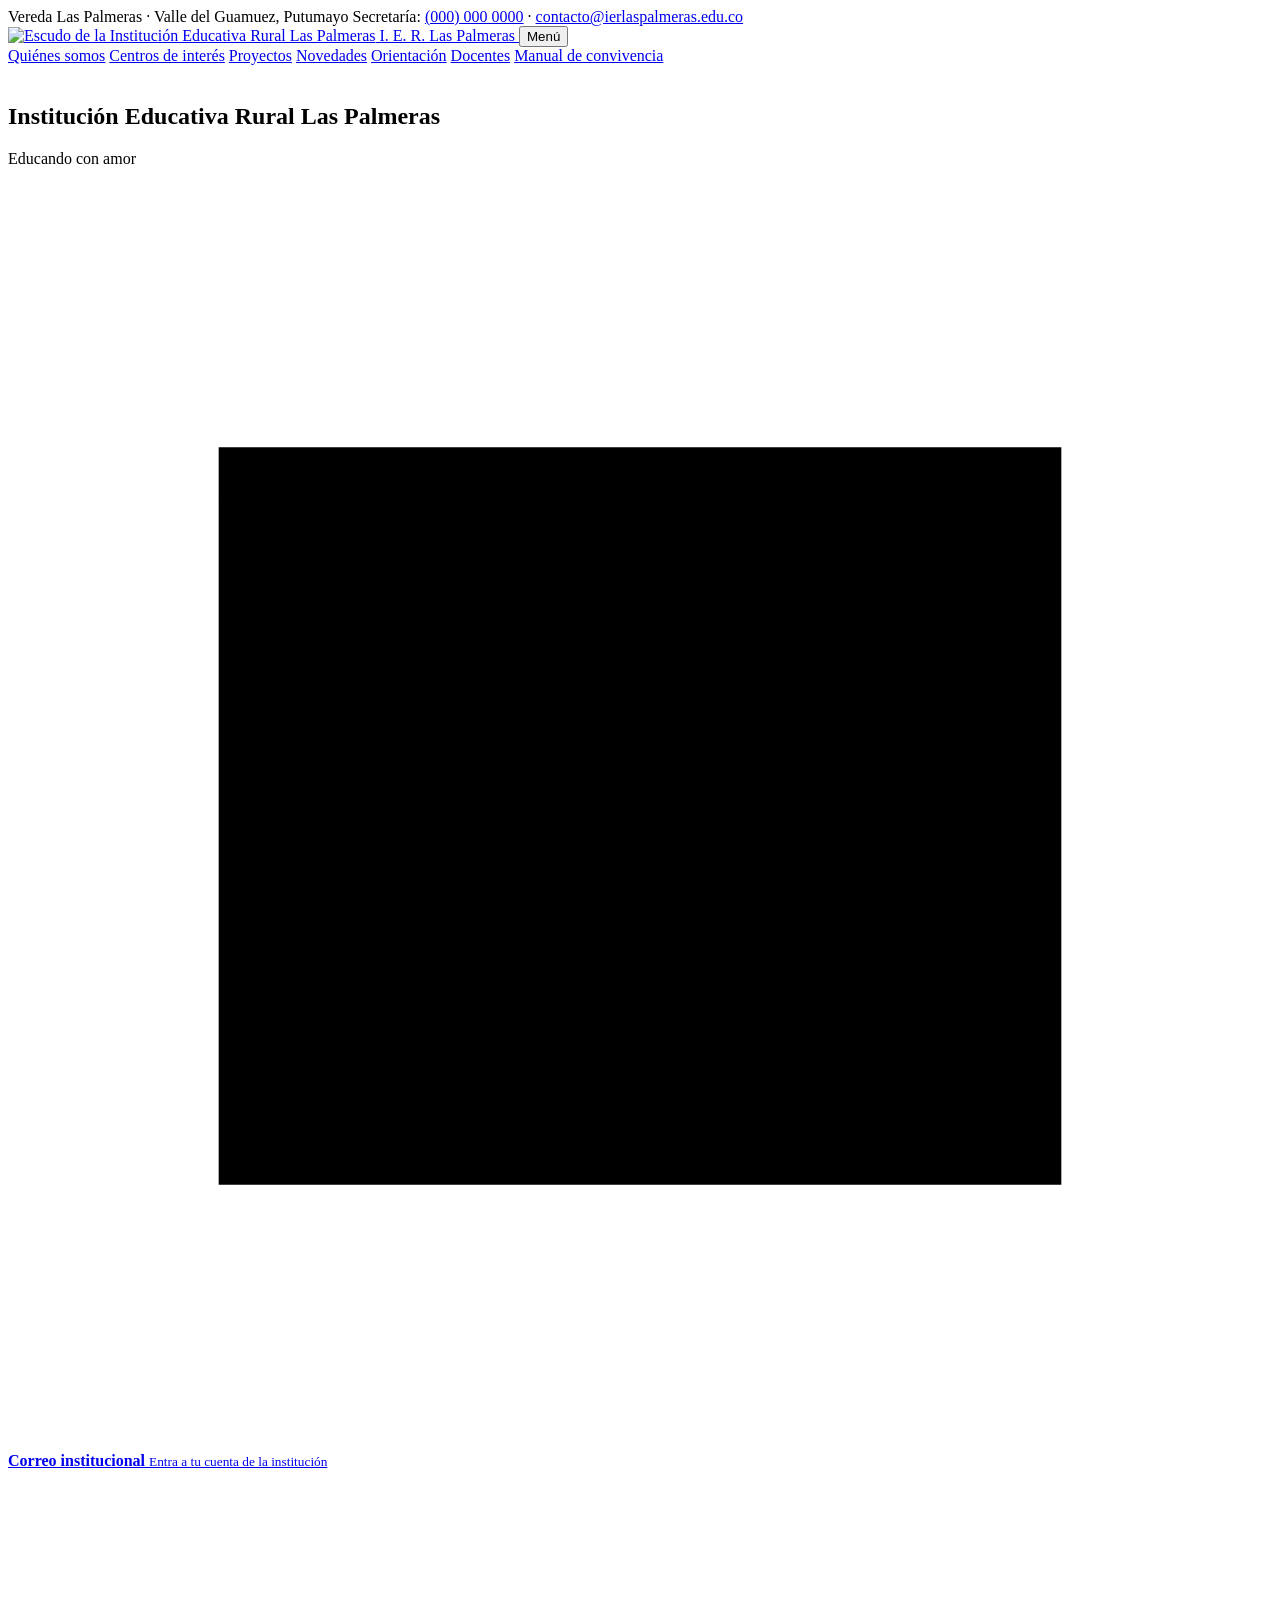
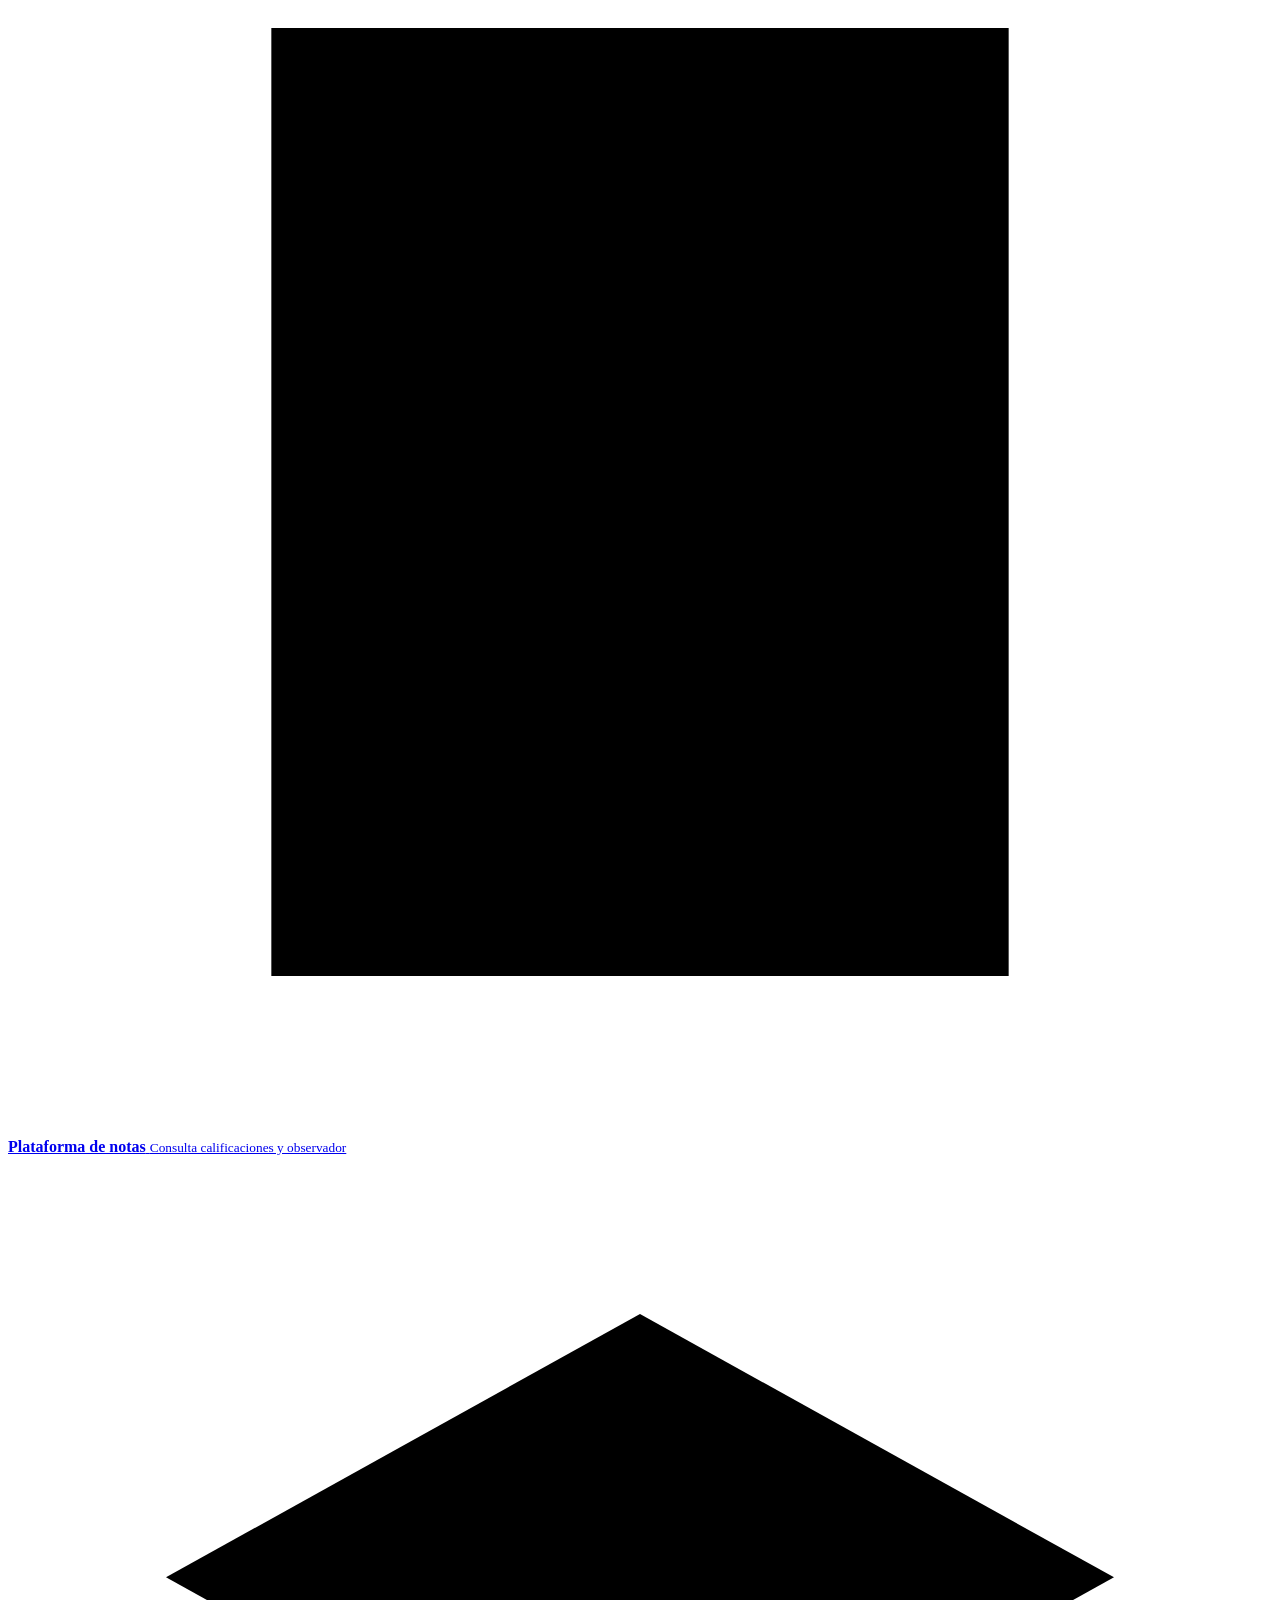
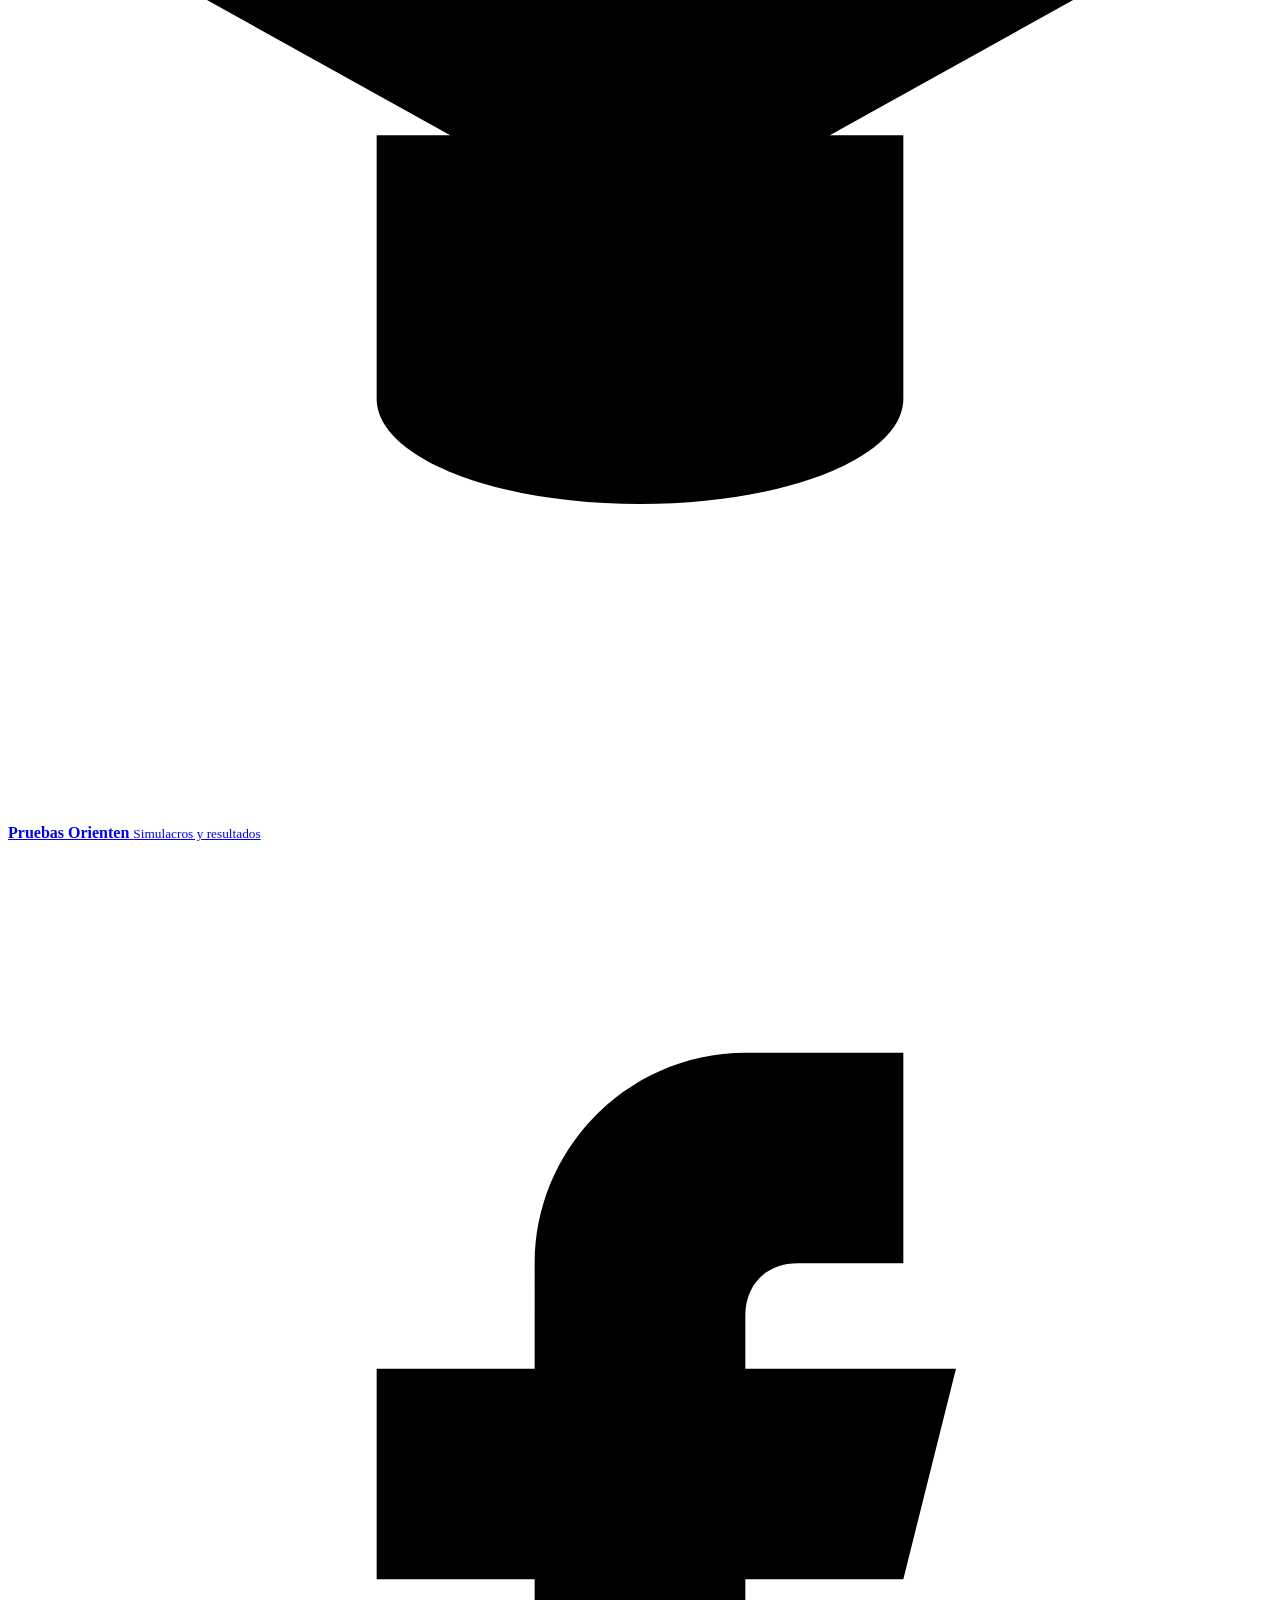
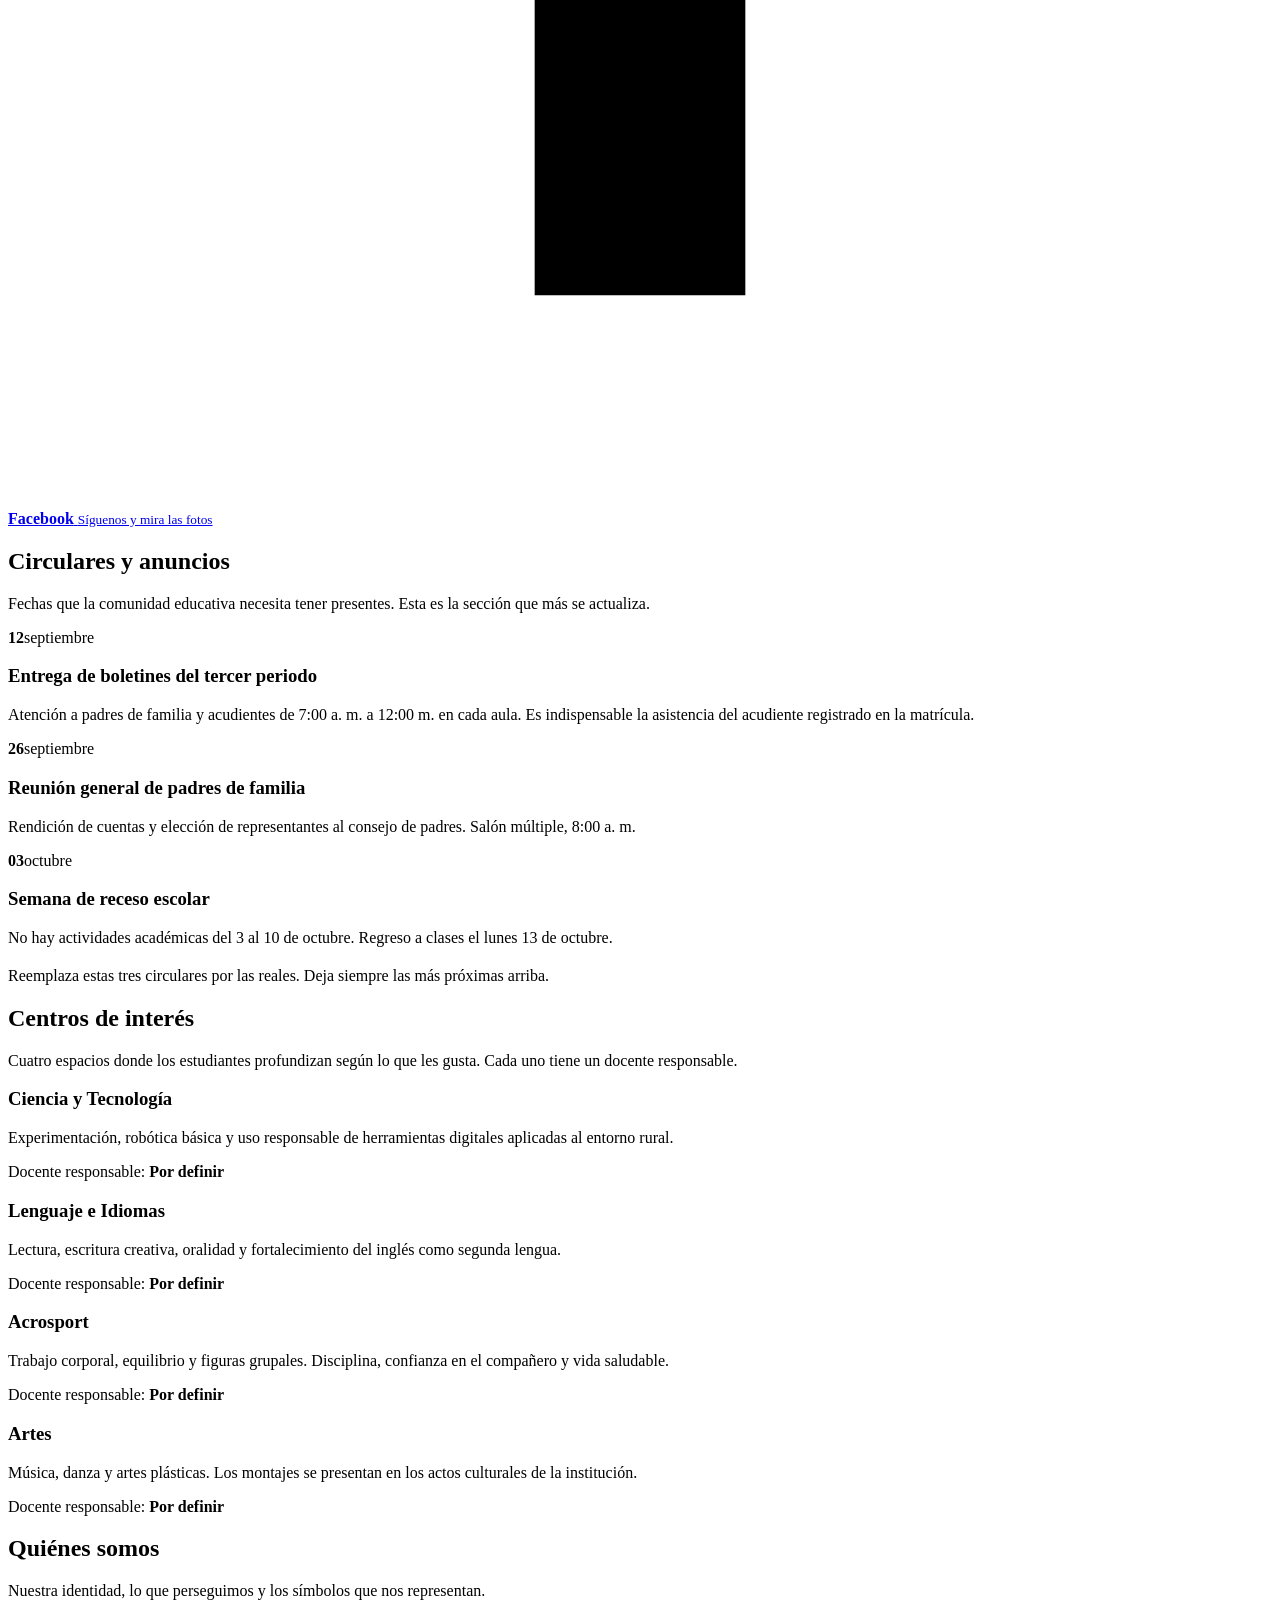
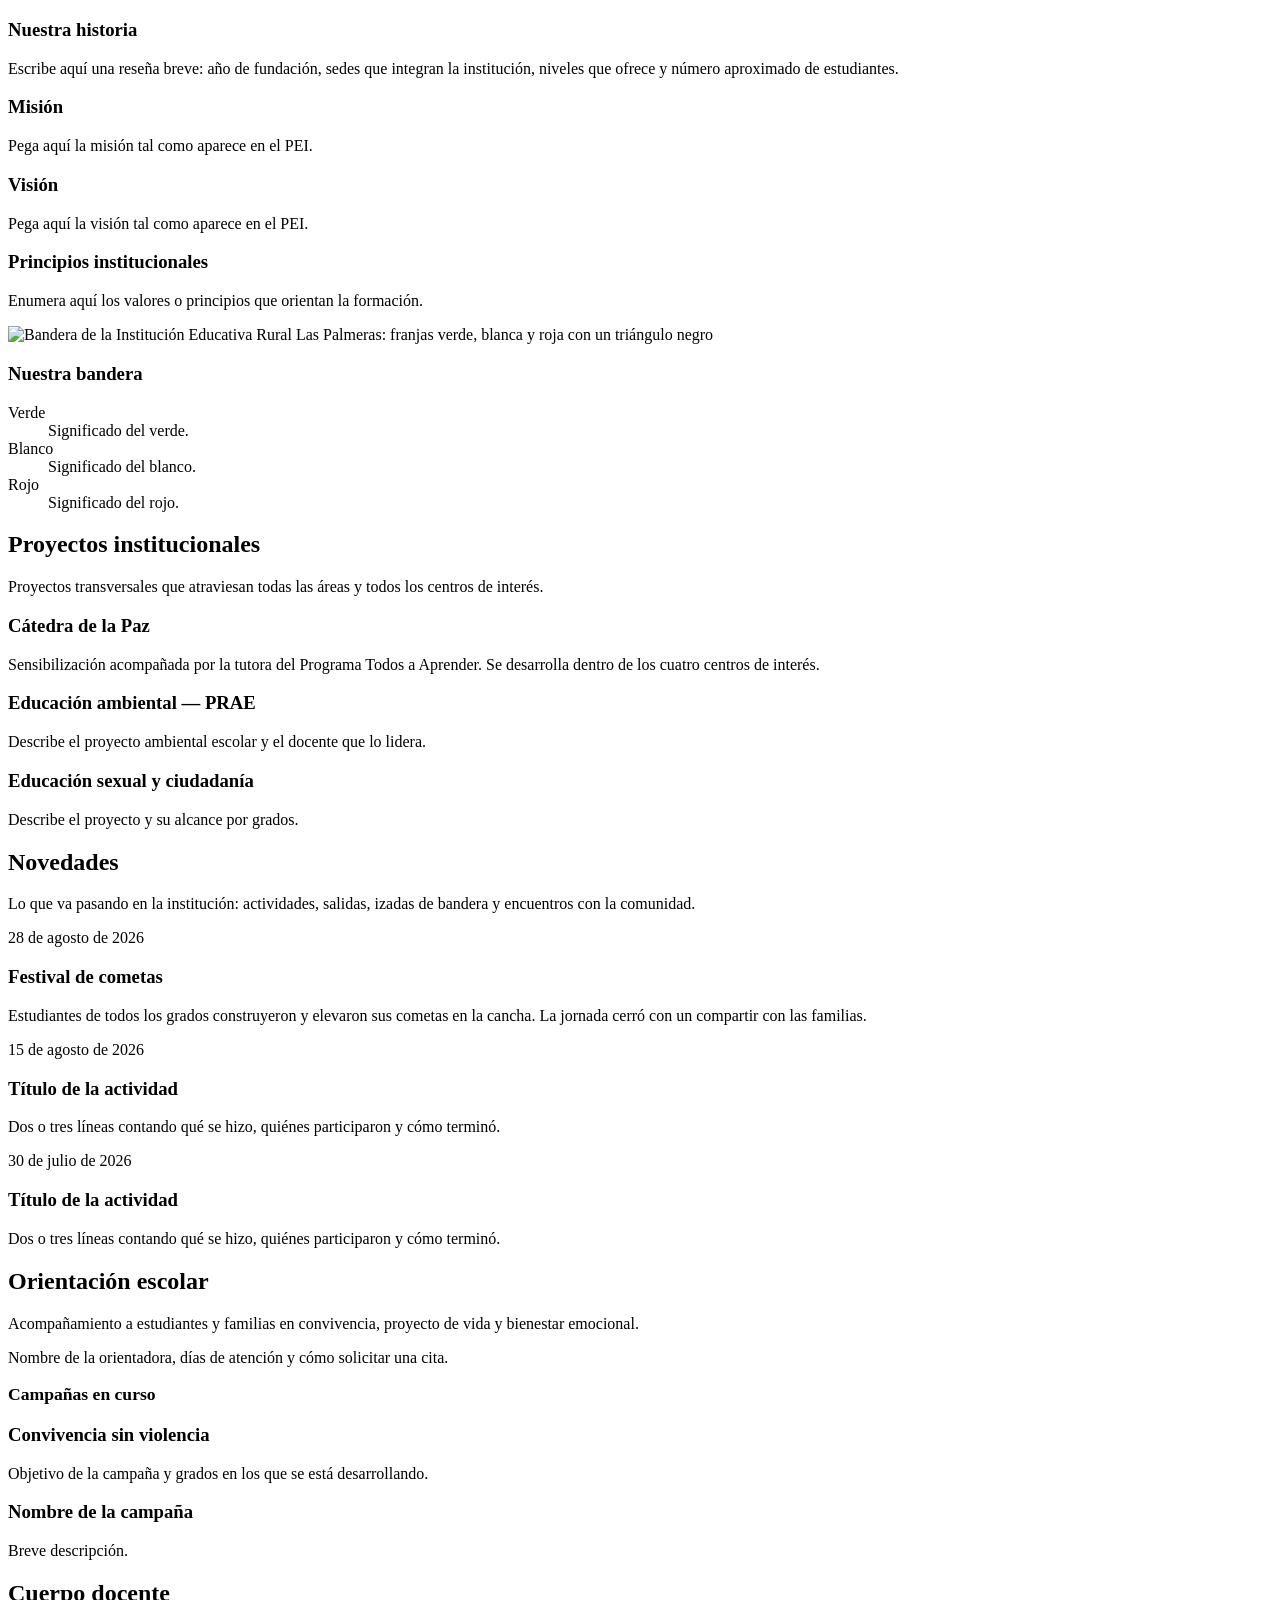
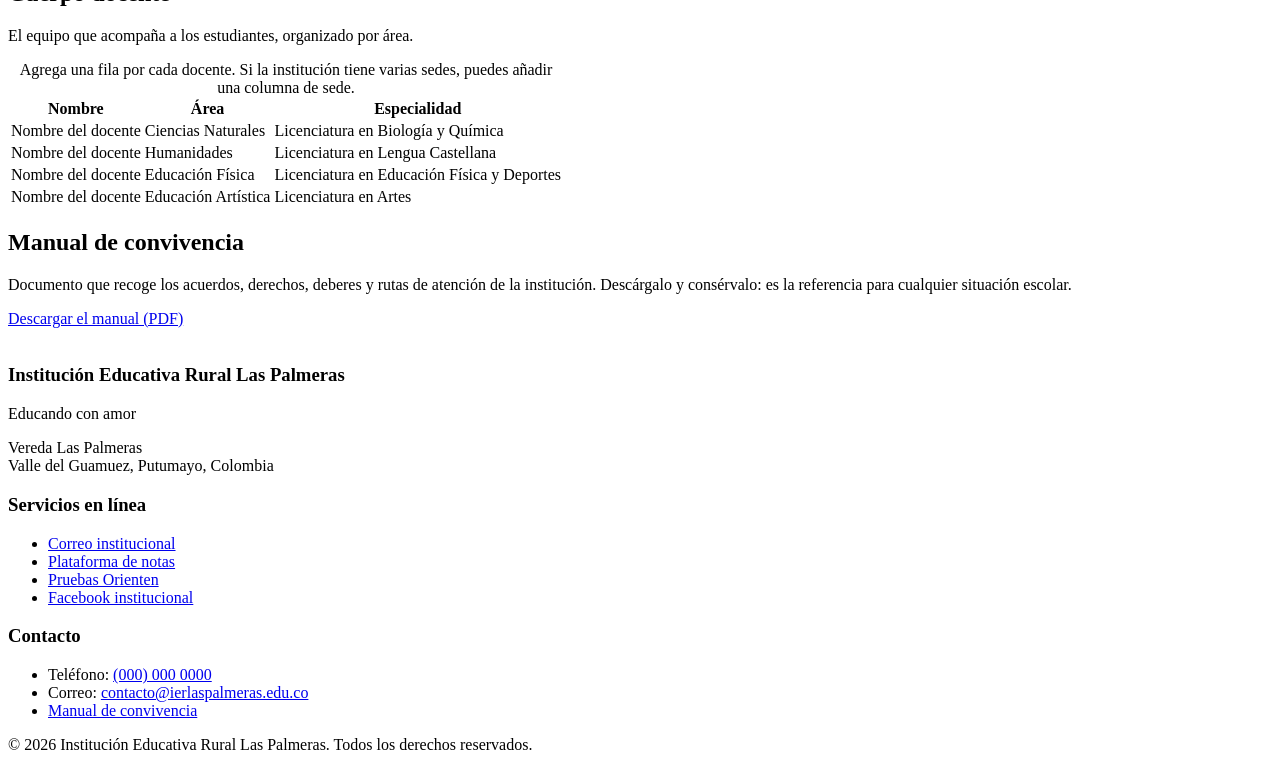
==== index.html @ e8908f88 "Add files via upload" ====
<!DOCTYPE html>
<html lang="es-CO">
<head>
<meta charset="UTF-8">
<meta name="viewport" content="width=device-width, initial-scale=1">
<title>Institución Educativa Rural Las Palmeras</title>
<meta name="description" content="Sitio oficial de la Institución Educativa Rural Las Palmeras. Centros de interés, circulares, proyectos institucionales, orientación escolar y manual de convivencia.">
<link rel="icon" href="assets/img/escudo.png">
<link rel="preconnect" href="https://fonts.googleapis.com">
<link rel="preconnect" href="https://fonts.gstatic.com" crossorigin>
<link href="https://fonts.googleapis.com/css2?family=Bitter:wght@500;600;700&family=Source+Sans+3:wght@400;600;700&display=swap" rel="stylesheet">
<link rel="stylesheet" href="assets/css/estilos.css">
</head>
<body>

<!-- ======================= BARRA SUPERIOR ======================= -->
<div class="barra-utilidad">
  <div class="envoltura">
    <span>Vereda Las Palmeras &middot; Valle del Guamuez, Putumayo</span>
    <span>Secretaría: <a href="tel:+570000000000">(000) 000 0000</a> &middot; <a href="mailto:contacto@ierlaspalmeras.edu.co">contacto@ierlaspalmeras.edu.co</a></span>
  </div>
</div>

<!-- ======================= CABECERA ======================= -->
<header class="cabecera">
  <div class="envoltura">
    <a class="marca" href="index.html">
      <img src="assets/img/escudo.png" alt="Escudo de la Institución Educativa Rural Las Palmeras">
      <span>I. E. R. Las Palmeras</span>
    </a>

    <button class="abre-menu" id="abreMenu" aria-expanded="false" aria-controls="menu">Menú</button>

    <nav class="menu" id="menu" aria-label="Menú principal">
      <a href="#quienes-somos">Quiénes somos</a>
      <a href="#centros">Centros de interés</a>
      <a href="#proyectos">Proyectos</a>
      <a href="#novedades">Novedades</a>
      <a href="#orientacion">Orientación</a>
      <a href="#docentes">Docentes</a>
      <a href="#manual">Manual de convivencia</a>
    </nav>
  </div>
</header>

<!-- ======================= PORTADA ======================= -->
<section class="portada">
  <span class="arista" aria-hidden="true"></span>
  <div class="envoltura">
    <img src="assets/img/escudo.png" alt="">
    <div>
      <h1>Institución Educativa Rural Las Palmeras</h1>
      <p class="lema">Educando con amor</p>
    </div>
  </div>
</section>

<!-- ======================= ACCESOS RÁPIDOS ======================= -->
<!-- Reemplaza los href="#" por las direcciones reales de cada servicio -->
<nav class="accesos aparece" aria-label="Accesos rápidos">
  <div class="envoltura escalona">

    <a class="acceso" href="#">
      <svg viewBox="0 0 24 24" aria-hidden="true"><path d="M4 5h16v14H4z"/><path d="m4 6 8 6 8-6"/></svg>
      <strong>Correo institucional</strong>
      <small>Entra a tu cuenta de la institución</small>
    </a>

    <a class="acceso" href="#">
      <svg viewBox="0 0 24 24" aria-hidden="true"><path d="M5 3h14v18H5z"/><path d="M9 8h6M9 12h6M9 16h3"/></svg>
      <strong>Plataforma de notas</strong>
      <small>Consulta calificaciones y observador</small>
    </a>

    <a class="acceso" href="#">
      <svg viewBox="0 0 24 24" aria-hidden="true"><path d="M12 3 3 8l9 5 9-5-9-5z"/><path d="M7 11v5c0 1.1 2.2 2 5 2s5-.9 5-2v-5"/></svg>
      <strong>Pruebas Orienten</strong>
      <small>Simulacros y resultados</small>
    </a>

    <a class="acceso" href="#" target="_blank" rel="noopener">
      <svg viewBox="0 0 24 24" aria-hidden="true"><path d="M14 8h3V4h-3c-2.2 0-4 1.8-4 4v2H7v4h3v6h4v-6h3l1-4h-4V9c0-.6.4-1 1-1z"/></svg>
      <strong>Facebook</strong>
      <small>Síguenos y mira las fotos</small>
    </a>

  </div>
</nav>

<!-- ======================= CIRCULARES Y ANUNCIOS ======================= -->
<section class="seccion aparece" id="circulares">
  <div class="envoltura">
    <div class="titulo-seccion">
      <h2>Circulares y anuncios</h2>
      <p>Fechas que la comunidad educativa necesita tener presentes. Esta es la sección que más se actualiza.</p>
    </div>

    <div class="circulares escalona">

      <article class="circular circular--urgente">
        <div class="fecha"><b>12</b><span>septiembre</span></div>
        <div>
          <h3>Entrega de boletines del tercer periodo</h3>
          <p>Atención a padres de familia y acudientes de 7:00 a. m. a 12:00 m. en cada aula. Es indispensable la asistencia del acudiente registrado en la matrícula.</p>
        </div>
      </article>

      <article class="circular">
        <div class="fecha"><b>26</b><span>septiembre</span></div>
        <div>
          <h3>Reunión general de padres de familia</h3>
          <p>Rendición de cuentas y elección de representantes al consejo de padres. Salón múltiple, 8:00 a. m.</p>
        </div>
      </article>

      <article class="circular">
        <div class="fecha"><b>03</b><span>octubre</span></div>
        <div>
          <h3>Semana de receso escolar</h3>
          <p>No hay actividades académicas del 3 al 10 de octubre. Regreso a clases el lunes 13 de octubre.</p>
        </div>
      </article>

    </div>
    <p style="margin-top:1.25rem"><span class="pendiente">Reemplaza estas tres circulares por las reales. Deja siempre las más próximas arriba.</span></p>
  </div>
</section>

<!-- ======================= CENTROS DE INTERÉS ======================= -->
<section class="seccion seccion--niebla aparece" id="centros">
  <div class="envoltura">
    <div class="titulo-seccion">
      <h2>Centros de interés</h2>
      <p>Cuatro espacios donde los estudiantes profundizan según lo que les gusta. Cada uno tiene un docente responsable.</p>
    </div>

    <div class="centros escalona">

      <article class="centro">
        <div class="foto" role="img" aria-label="Estudiantes en el centro de Ciencia y Tecnología"></div>
        <div class="cuerpo">
          <h3>Ciencia y Tecnología</h3>
          <p>Experimentación, robótica básica y uso responsable de herramientas digitales aplicadas al entorno rural.</p>
          <p class="docente-a-cargo">Docente responsable: <b>Por definir</b></p>
        </div>
      </article>

      <article class="centro">
        <div class="foto" role="img" aria-label="Estudiantes en el centro de Lenguaje e Idiomas"></div>
        <div class="cuerpo">
          <h3>Lenguaje e Idiomas</h3>
          <p>Lectura, escritura creativa, oralidad y fortalecimiento del inglés como segunda lengua.</p>
          <p class="docente-a-cargo">Docente responsable: <b>Por definir</b></p>
        </div>
      </article>

      <article class="centro">
        <div class="foto" role="img" aria-label="Estudiantes en el centro de Acrosport"></div>
        <div class="cuerpo">
          <h3>Acrosport</h3>
          <p>Trabajo corporal, equilibrio y figuras grupales. Disciplina, confianza en el compañero y vida saludable.</p>
          <p class="docente-a-cargo">Docente responsable: <b>Por definir</b></p>
        </div>
      </article>

      <article class="centro">
        <div class="foto" role="img" aria-label="Estudiantes en el centro de Artes"></div>
        <div class="cuerpo">
          <h3>Artes</h3>
          <p>Música, danza y artes plásticas. Los montajes se presentan en los actos culturales de la institución.</p>
          <p class="docente-a-cargo">Docente responsable: <b>Por definir</b></p>
        </div>
      </article>

    </div>
  </div>
</section>

<!-- ======================= QUIÉNES SOMOS ======================= -->
<section class="seccion aparece" id="quienes-somos">
  <div class="envoltura">
    <div class="titulo-seccion">
      <h2>Quiénes somos</h2>
      <p>Nuestra identidad, lo que perseguimos y los símbolos que nos representan.</p>
    </div>

    <div class="identidad">
      <div>
        <h3>Nuestra historia</h3>
        <p><span class="pendiente">Escribe aquí una reseña breve: año de fundación, sedes que integran la institución, niveles que ofrece y número aproximado de estudiantes.</span></p>

        <h3>Misión</h3>
        <p><span class="pendiente">Pega aquí la misión tal como aparece en el PEI.</span></p>

        <h3>Visión</h3>
        <p><span class="pendiente">Pega aquí la visión tal como aparece en el PEI.</span></p>

        <h3>Principios institucionales</h3>
        <p><span class="pendiente">Enumera aquí los valores o principios que orientan la formación.</span></p>
      </div>

      <aside class="bandera-ficha">
        <img src="assets/img/bandera.jpg" alt="Bandera de la Institución Educativa Rural Las Palmeras: franjas verde, blanca y roja con un triángulo negro">
        <h3>Nuestra bandera</h3>
        <dl>
          <dt class="color-verde">Verde</dt>
          <dd><span class="pendiente">Significado del verde.</span></dd>
          <dt class="color-blanco">Blanco</dt>
          <dd><span class="pendiente">Significado del blanco.</span></dd>
          <dt class="color-rojo">Rojo</dt>
          <dd><span class="pendiente">Significado del rojo.</span></dd>
        </dl>
      </aside>
    </div>
  </div>
</section>

<!-- ======================= PROYECTOS INSTITUCIONALES ======================= -->
<section class="seccion seccion--niebla aparece" id="proyectos">
  <div class="envoltura">
    <div class="titulo-seccion">
      <h2>Proyectos institucionales</h2>
      <p>Proyectos transversales que atraviesan todas las áreas y todos los centros de interés.</p>
    </div>

    <div class="proyectos escalona">

      <article class="proyecto">
        <h3>Cátedra de la Paz</h3>
        <p>Sensibilización acompañada por la tutora del Programa Todos a Aprender. Se desarrolla dentro de los cuatro centros de interés.</p>
      </article>

      <article class="proyecto">
        <h3>Educación ambiental — PRAE</h3>
        <p><span class="pendiente">Describe el proyecto ambiental escolar y el docente que lo lidera.</span></p>
      </article>

      <article class="proyecto">
        <h3>Educación sexual y ciudadanía</h3>
        <p><span class="pendiente">Describe el proyecto y su alcance por grados.</span></p>
      </article>

    </div>
  </div>
</section>

<!-- ======================= NOVEDADES ======================= -->
<section class="seccion aparece" id="novedades">
  <div class="envoltura">
    <div class="titulo-seccion">
      <h2>Novedades</h2>
      <p>Lo que va pasando en la institución: actividades, salidas, izadas de bandera y encuentros con la comunidad.</p>
    </div>

    <div class="novedades escalona">

      <article class="novedad">
        <div class="foto" role="img" aria-label="Estudiantes elevando cometas en la cancha de la institución"></div>
        <time datetime="2026-08-28">28 de agosto de 2026</time>
        <h3>Festival de cometas</h3>
        <p>Estudiantes de todos los grados construyeron y elevaron sus cometas en la cancha. La jornada cerró con un compartir con las familias.</p>
      </article>

      <article class="novedad">
        <div class="foto" role="img" aria-label="Fotografía de la actividad"></div>
        <time datetime="2026-08-15">15 de agosto de 2026</time>
        <h3><span class="pendiente">Título de la actividad</span></h3>
        <p><span class="pendiente">Dos o tres líneas contando qué se hizo, quiénes participaron y cómo terminó.</span></p>
      </article>

      <article class="novedad">
        <div class="foto" role="img" aria-label="Fotografía de la actividad"></div>
        <time datetime="2026-07-30">30 de julio de 2026</time>
        <h3><span class="pendiente">Título de la actividad</span></h3>
        <p><span class="pendiente">Dos o tres líneas contando qué se hizo, quiénes participaron y cómo terminó.</span></p>
      </article>

    </div>
  </div>
</section>

<!-- ======================= ORIENTACIÓN ESCOLAR ======================= -->
<section class="seccion aparece" id="orientacion">
  <div class="envoltura">
    <div class="orientacion">
      <div>
        <h2>Orientación escolar</h2>
        <p>Acompañamiento a estudiantes y familias en convivencia, proyecto de vida y bienestar emocional.</p>
        <p><span class="pendiente">Nombre de la orientadora, días de atención y cómo solicitar una cita.</span></p>
      </div>

      <div>
        <h3 style="font-size:1.1rem">Campañas en curso</h3>

        <div class="campana">
          <h3>Convivencia sin violencia</h3>
          <p><span class="pendiente">Objetivo de la campaña y grados en los que se está desarrollando.</span></p>
        </div>

        <div class="campana">
          <h3><span class="pendiente">Nombre de la campaña</span></h3>
          <p><span class="pendiente">Breve descripción.</span></p>
        </div>
      </div>
    </div>
  </div>
</section>

<!-- ======================= CUERPO DOCENTE ======================= -->
<section class="seccion seccion--niebla aparece" id="docentes">
  <div class="envoltura">
    <div class="titulo-seccion">
      <h2>Cuerpo docente</h2>
      <p>El equipo que acompaña a los estudiantes, organizado por área.</p>
    </div>

    <table class="tabla-docentes">
      <caption>Agrega una fila por cada docente. Si la institución tiene varias sedes, puedes añadir una columna de sede.</caption>
      <thead>
        <tr><th scope="col">Nombre</th><th scope="col">Área</th><th scope="col">Especialidad</th></tr>
      </thead>
      <tbody>
        <tr>
          <td data-titulo="Nombre"><span class="pendiente">Nombre del docente</span></td>
          <td data-titulo="Área">Ciencias Naturales</td>
          <td data-titulo="Especialidad">Licenciatura en Biología y Química</td>
        </tr>
        <tr>
          <td data-titulo="Nombre"><span class="pendiente">Nombre del docente</span></td>
          <td data-titulo="Área">Humanidades</td>
          <td data-titulo="Especialidad">Licenciatura en Lengua Castellana</td>
        </tr>
        <tr>
          <td data-titulo="Nombre"><span class="pendiente">Nombre del docente</span></td>
          <td data-titulo="Área">Educación Física</td>
          <td data-titulo="Especialidad">Licenciatura en Educación Física y Deportes</td>
        </tr>
        <tr>
          <td data-titulo="Nombre"><span class="pendiente">Nombre del docente</span></td>
          <td data-titulo="Área">Educación Artística</td>
          <td data-titulo="Especialidad">Licenciatura en Artes</td>
        </tr>
      </tbody>
    </table>
  </div>
</section>

<!-- ======================= MANUAL DE CONVIVENCIA ======================= -->
<section class="seccion aparece" id="manual">
  <div class="envoltura">
    <div class="manual">
      <div>
        <h2 style="font-size:1.5rem">Manual de convivencia</h2>
        <p>Documento que recoge los acuerdos, derechos, deberes y rutas de atención de la institución. Descárgalo y consérvalo: es la referencia para cualquier situación escolar.</p>
      </div>
      <a class="boton" href="documentos/manual-de-convivencia.pdf">Descargar el manual (PDF)</a>
    </div>
  </div>
</section>

<!-- ======================= PIE DE PÁGINA ======================= -->
<footer class="pie">
  <div class="envoltura">
    <div class="pie-rejilla">

      <div class="pie-marca">
        <img src="assets/img/escudo.png" alt="">
        <div>
          <h3>Institución Educativa Rural Las Palmeras</h3>
          <p class="lema-pie">Educando con amor</p>
          <p>Vereda Las Palmeras<br>Valle del Guamuez, Putumayo, Colombia</p>
        </div>
      </div>

      <div>
        <h3>Servicios en línea</h3>
        <ul>
          <li><a href="#">Correo institucional</a></li>
          <li><a href="#">Plataforma de notas</a></li>
          <li><a href="#">Pruebas Orienten</a></li>
          <li><a href="#" target="_blank" rel="noopener">Facebook institucional</a></li>
        </ul>
      </div>

      <div>
        <h3>Contacto</h3>
        <ul>
          <li>Teléfono: <a href="tel:+570000000000">(000) 000 0000</a></li>
          <li>Correo: <a href="mailto:contacto@ierlaspalmeras.edu.co">contacto@ierlaspalmeras.edu.co</a></li>
          <li><a href="documentos/manual-de-convivencia.pdf">Manual de convivencia</a></li>
        </ul>
      </div>

    </div>

    <p class="pie-legal">© <span id="anio">2026</span> Institución Educativa Rural Las Palmeras. Todos los derechos reservados.</p>
  </div>
</footer>

<script>
  // Menú desplegable en pantallas pequeñas
  const boton = document.getElementById('abreMenu');
  const menu = document.getElementById('menu');
  boton.addEventListener('click', () => {
    const abierto = menu.classList.toggle('abierto');
    boton.setAttribute('aria-expanded', abierto);
  });
  menu.addEventListener('click', e => {
    if (e.target.tagName === 'A') {
      menu.classList.remove('abierto');
      boton.setAttribute('aria-expanded', 'false');
    }
  });


  // Aparición de las secciones al llegar con el scroll
  const animables = document.querySelectorAll('.aparece');
  if ('IntersectionObserver' in window) {
    const observador = new IntersectionObserver((entradas, obs) => {
      entradas.forEach(e => {
        if (e.isIntersecting) {
          e.target.classList.add('visible');
          obs.unobserve(e.target);   // se anima una sola vez
        }
      });
    }, { threshold: 0.12, rootMargin: '0px 0px -60px 0px' });
    animables.forEach(el => observador.observe(el));
  } else {
    animables.forEach(el => el.classList.add('visible'));
  }

  // Año actual en el pie de página
  document.getElementById('anio').textContent = new Date().getFullYear();
</script>

</body>
</html>
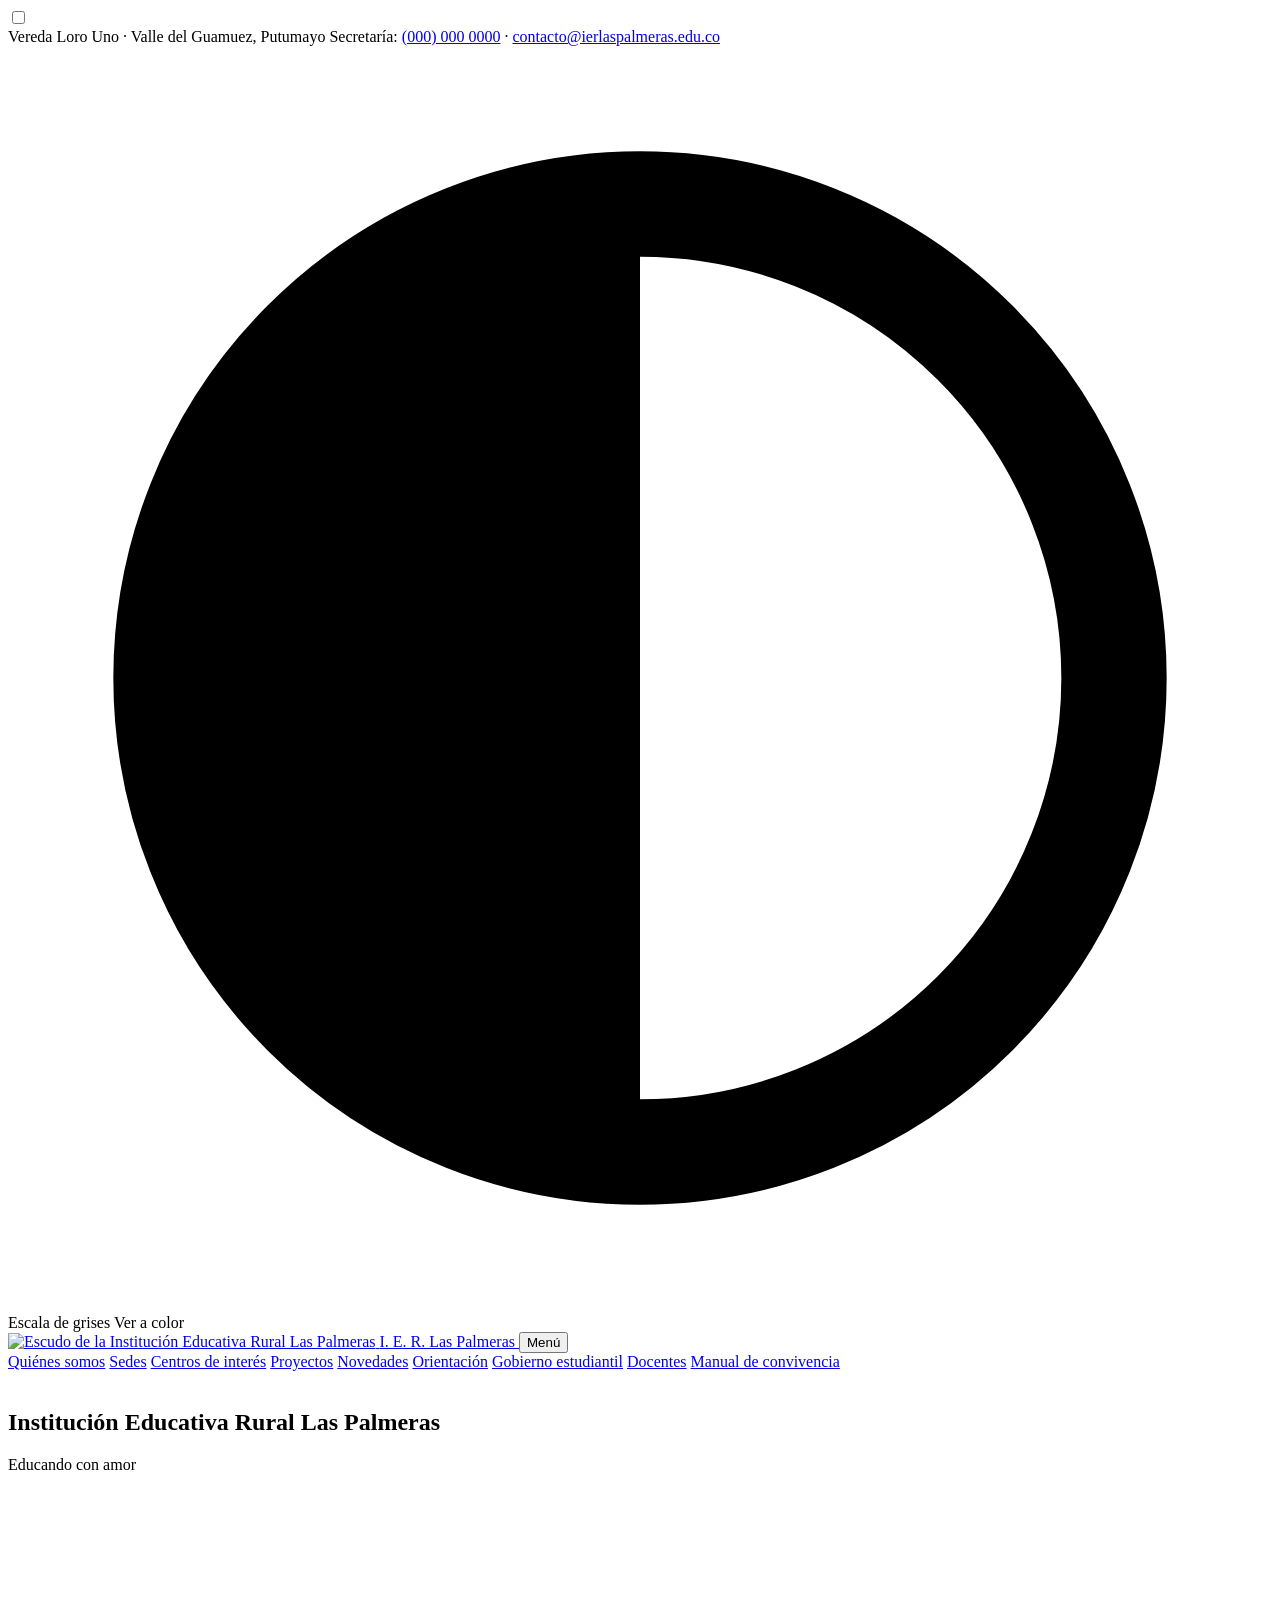
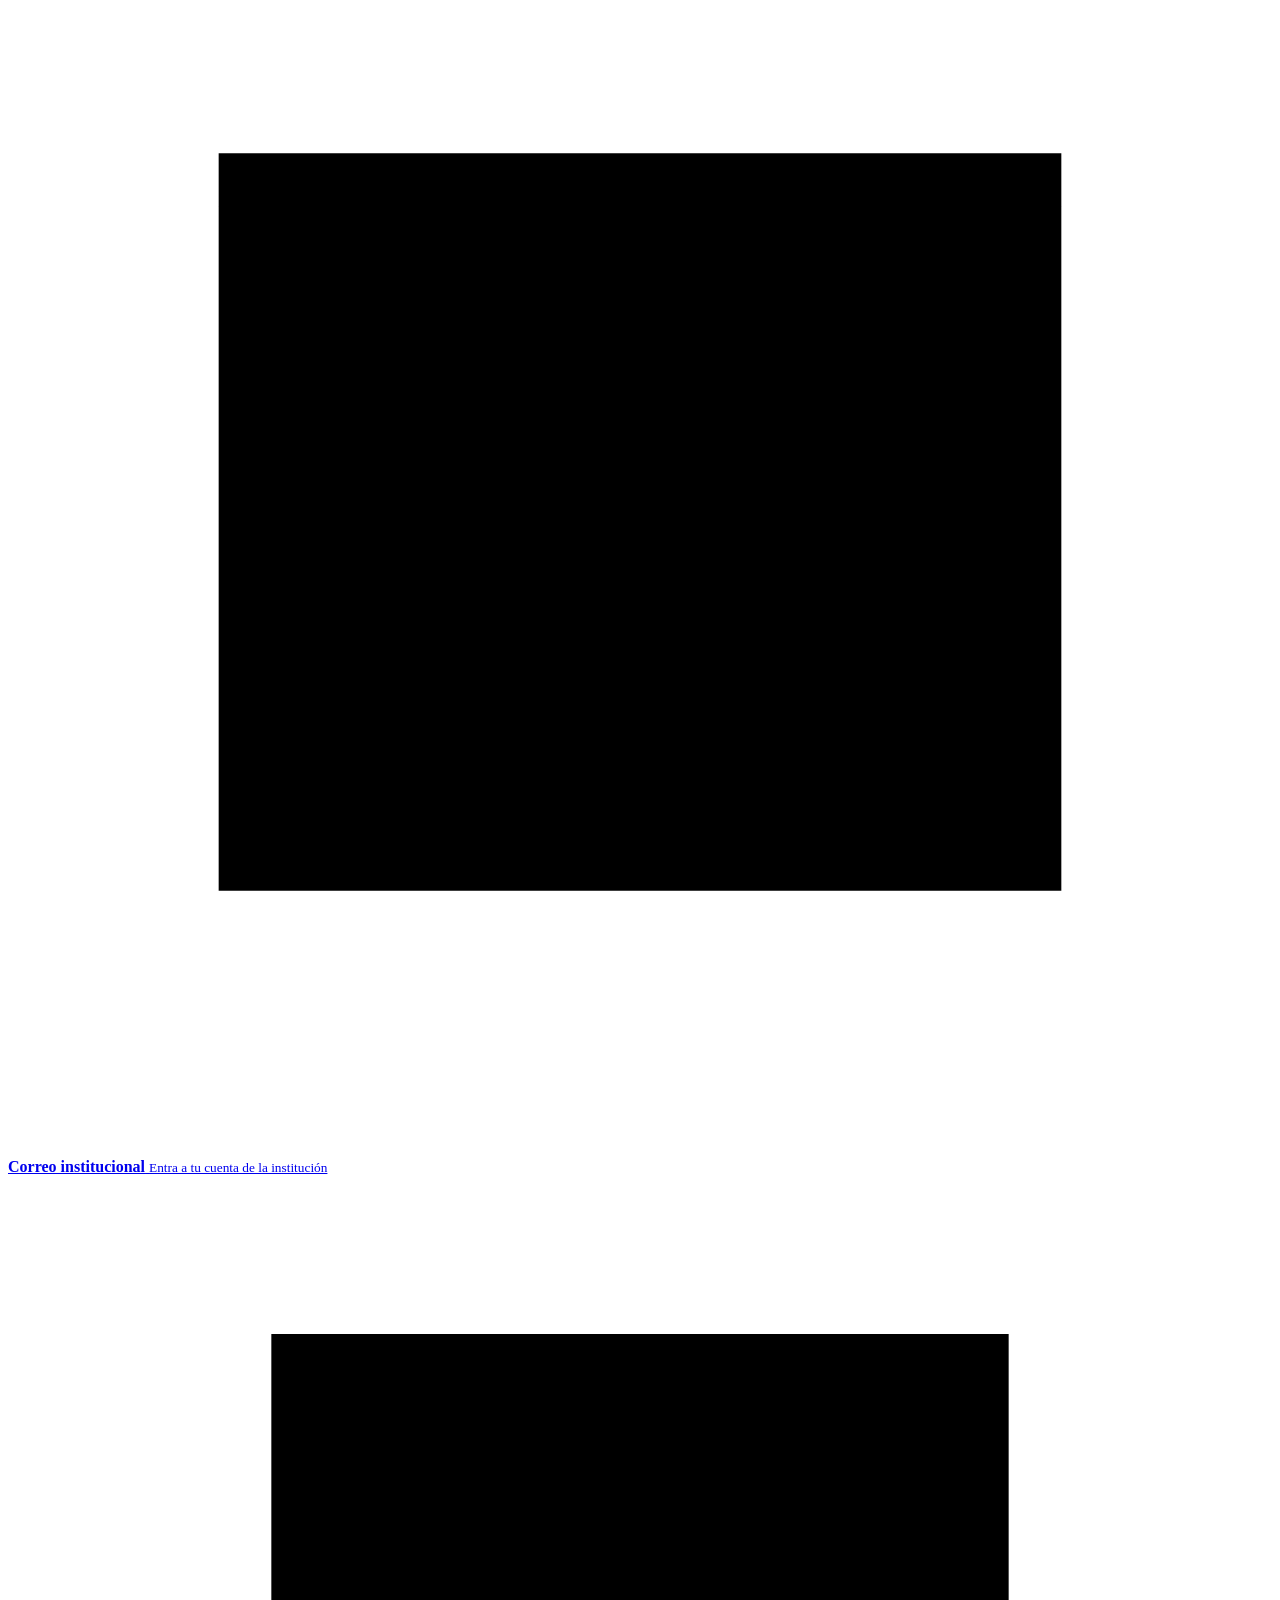
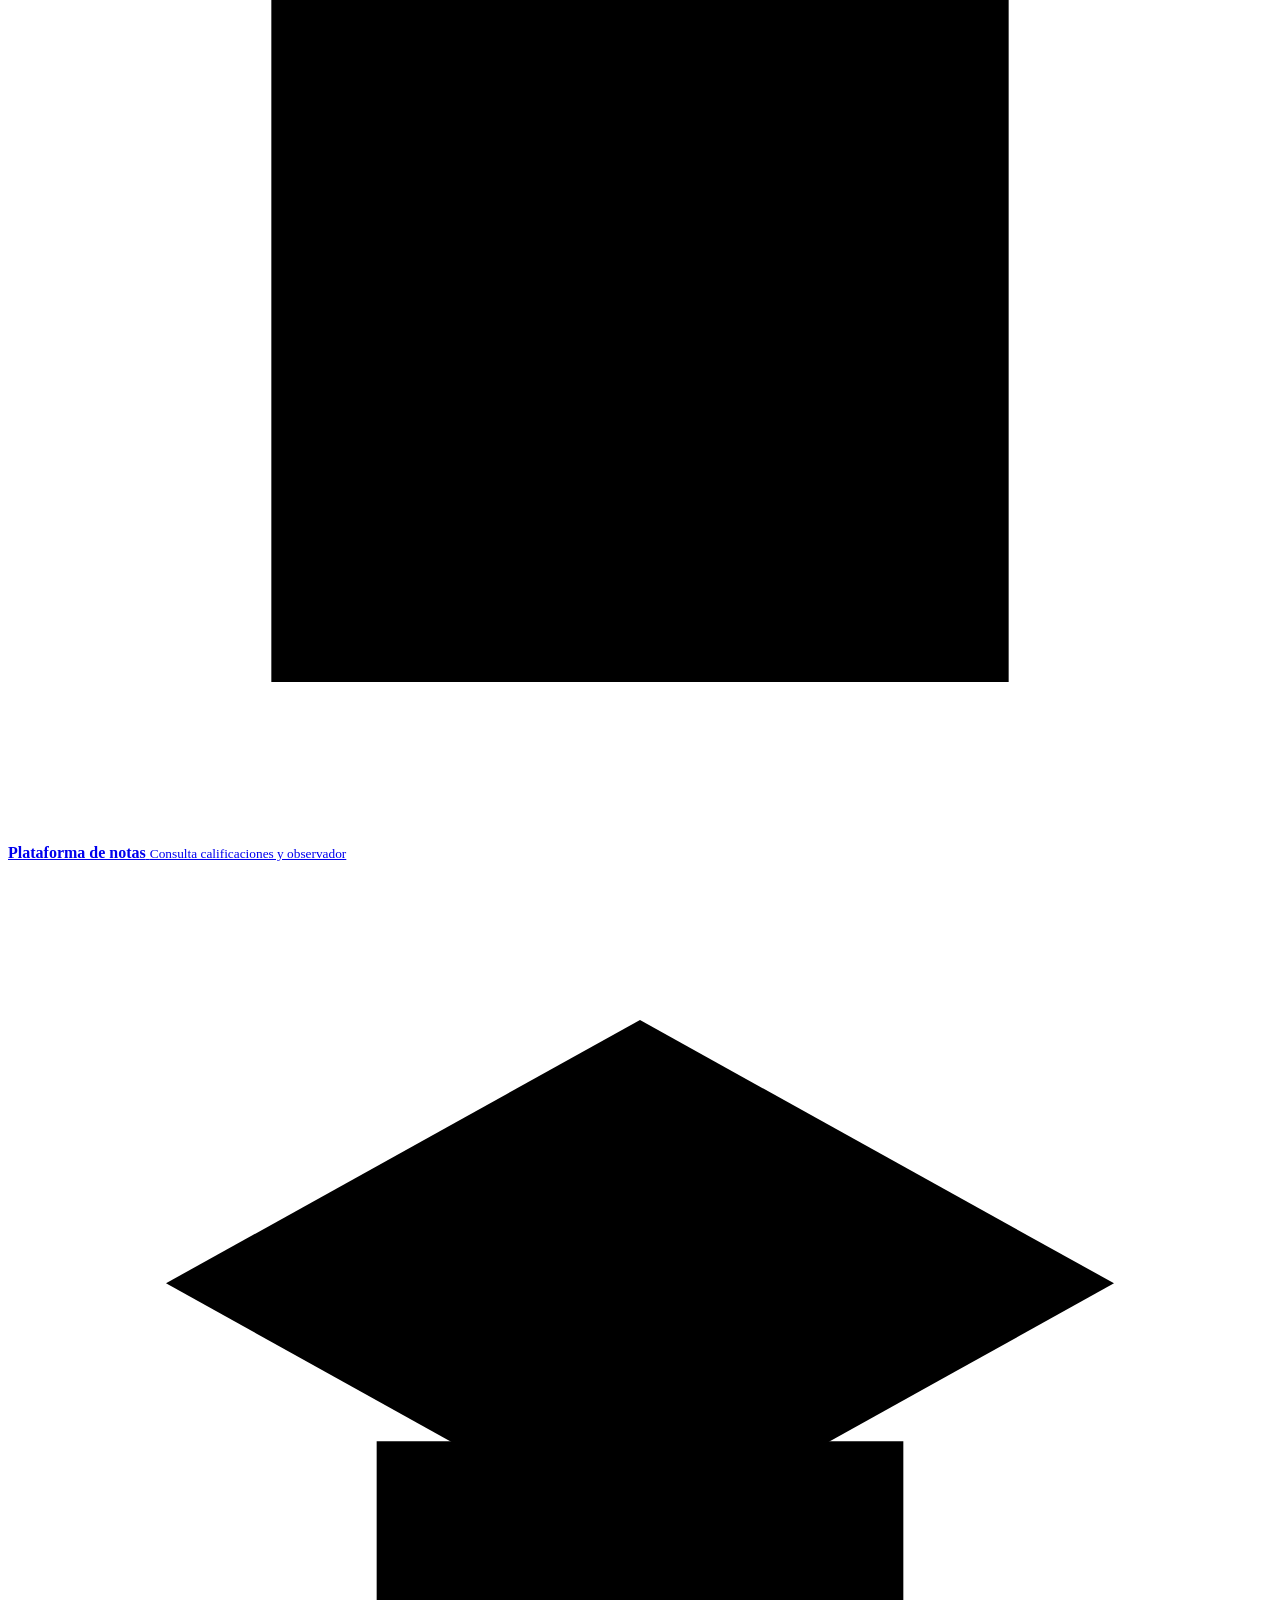
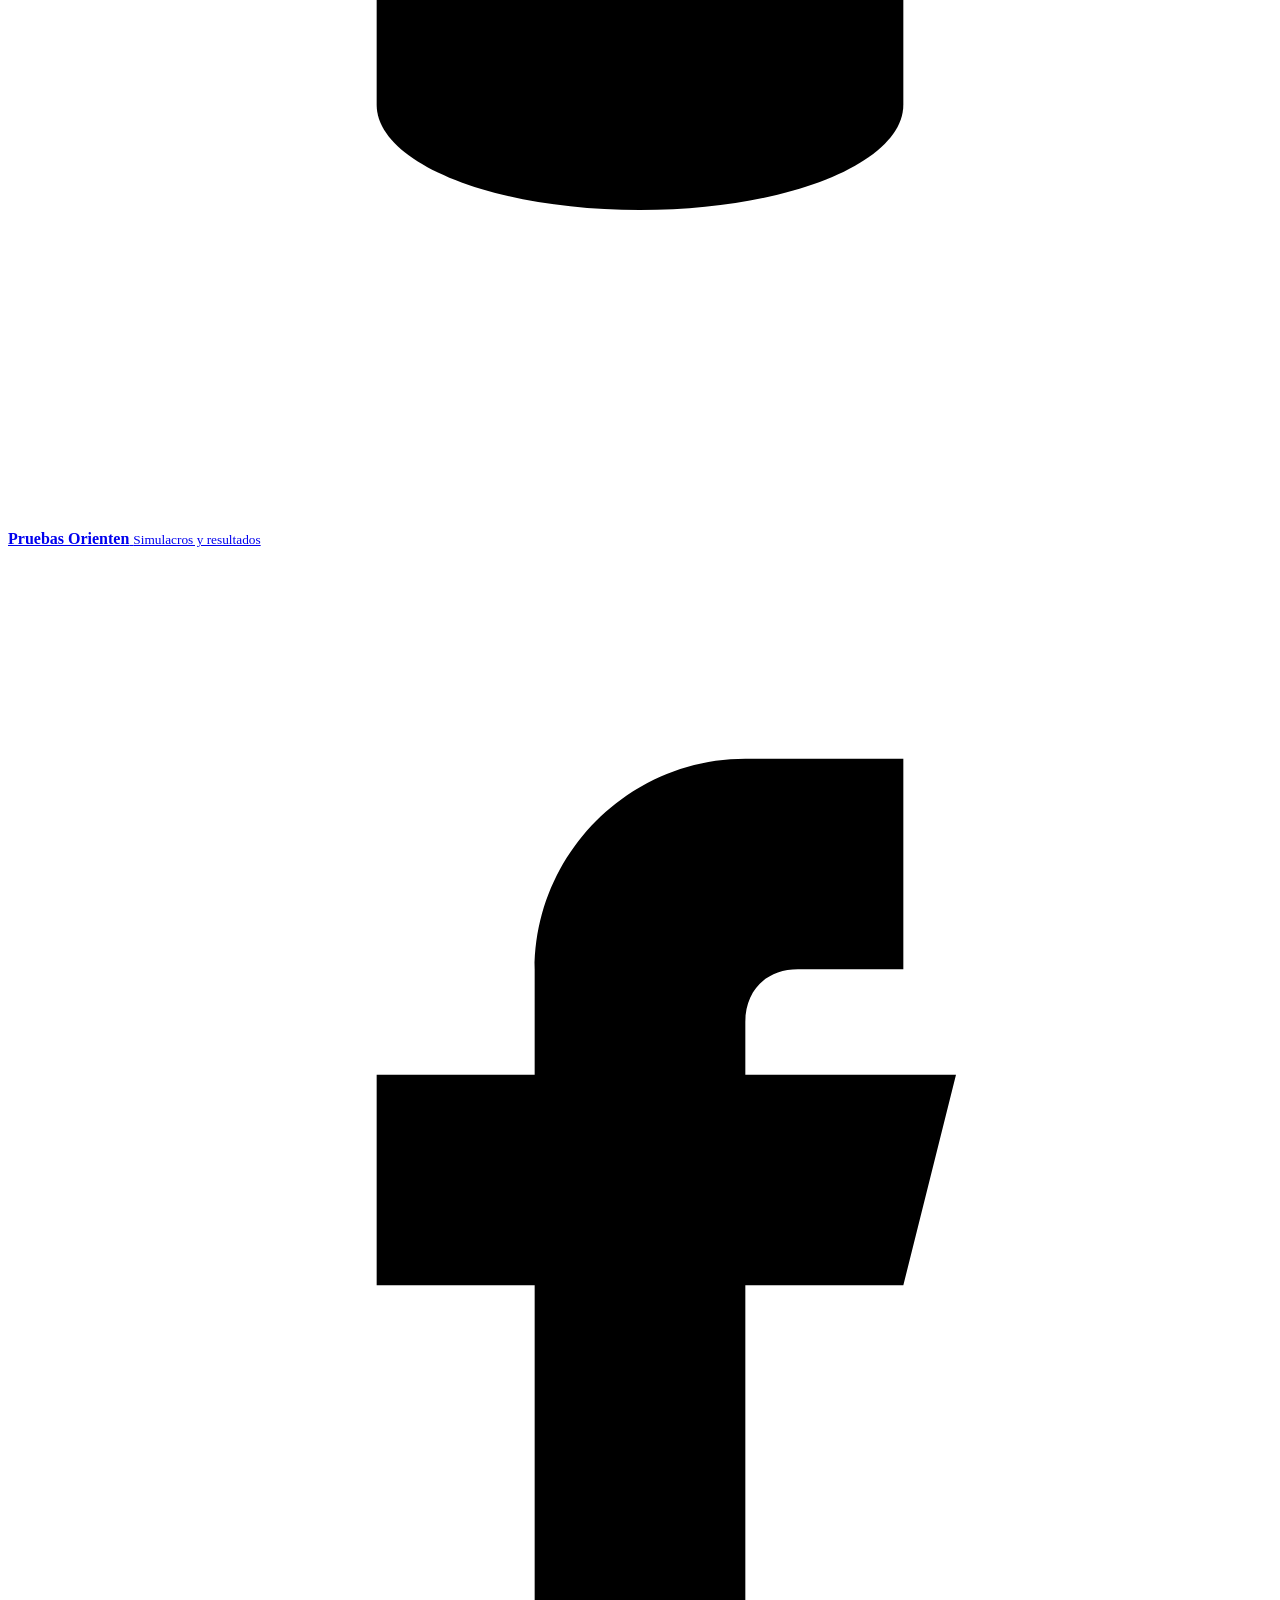
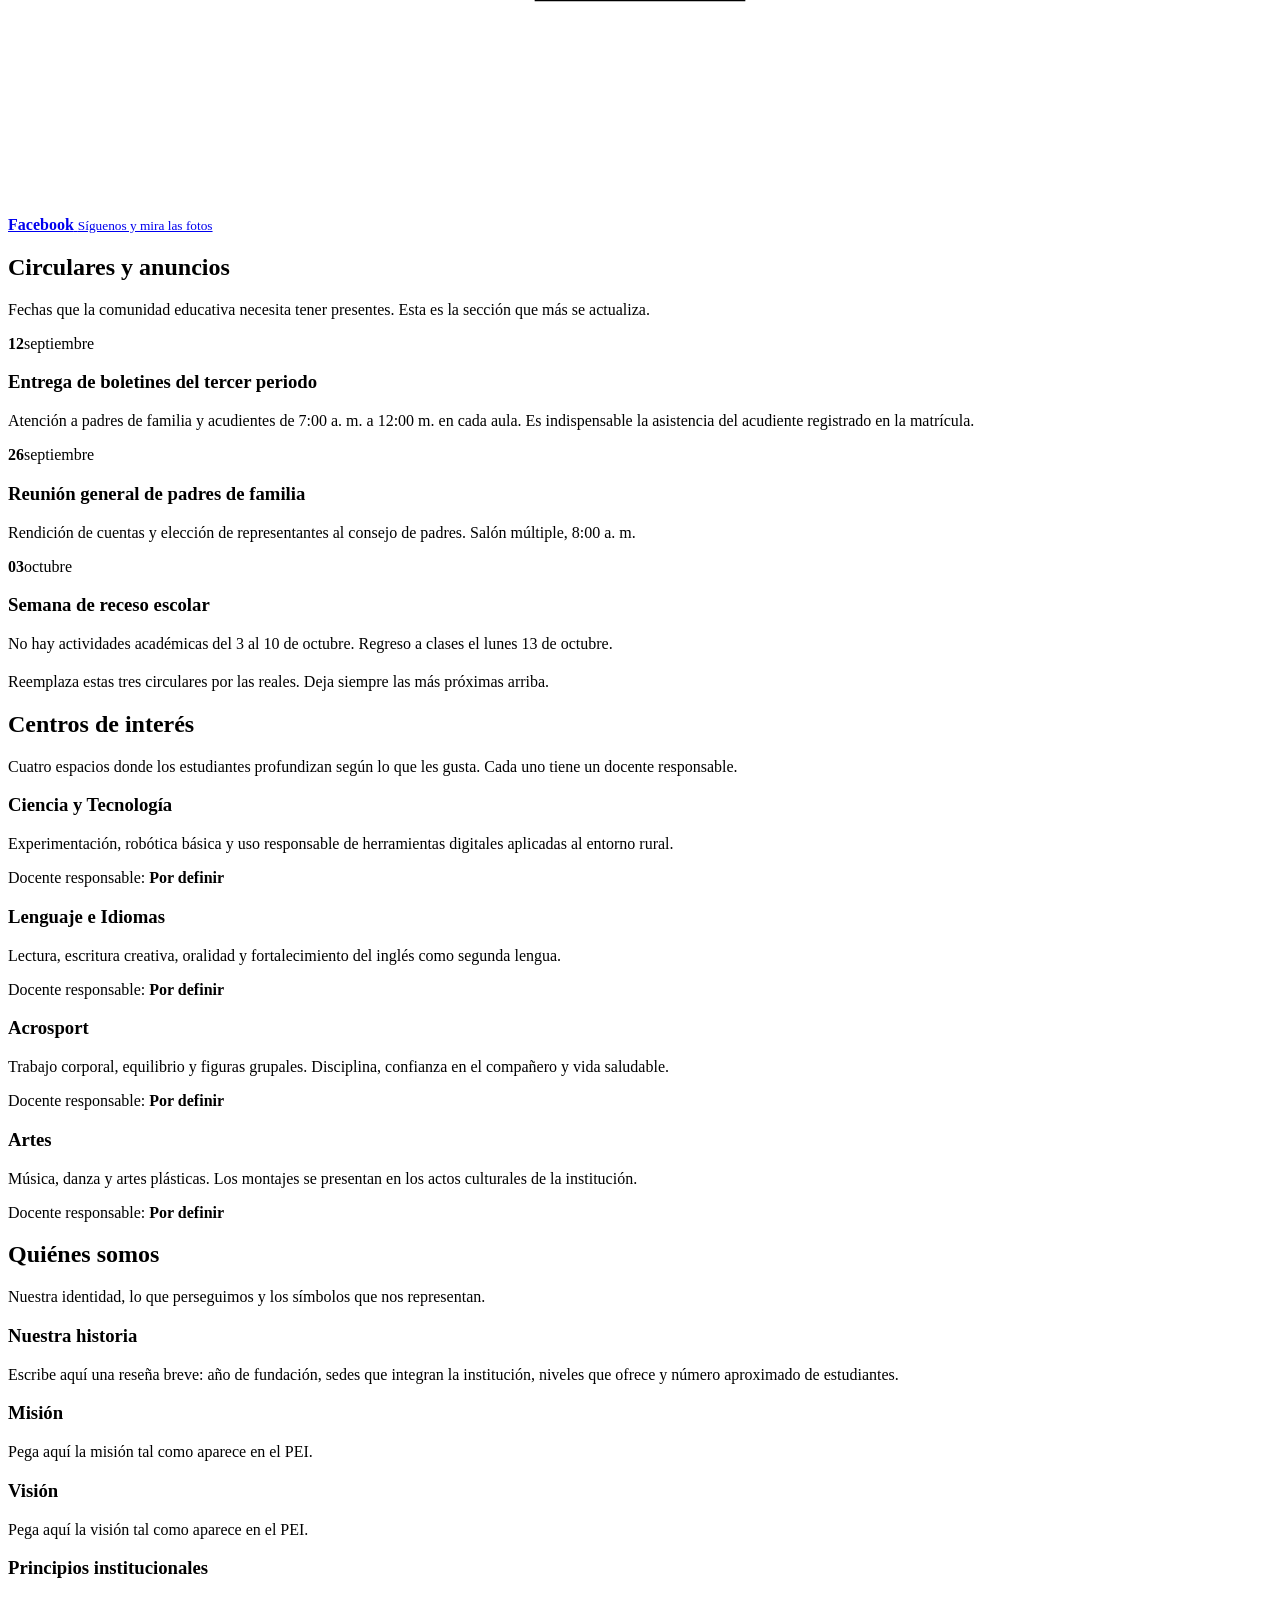
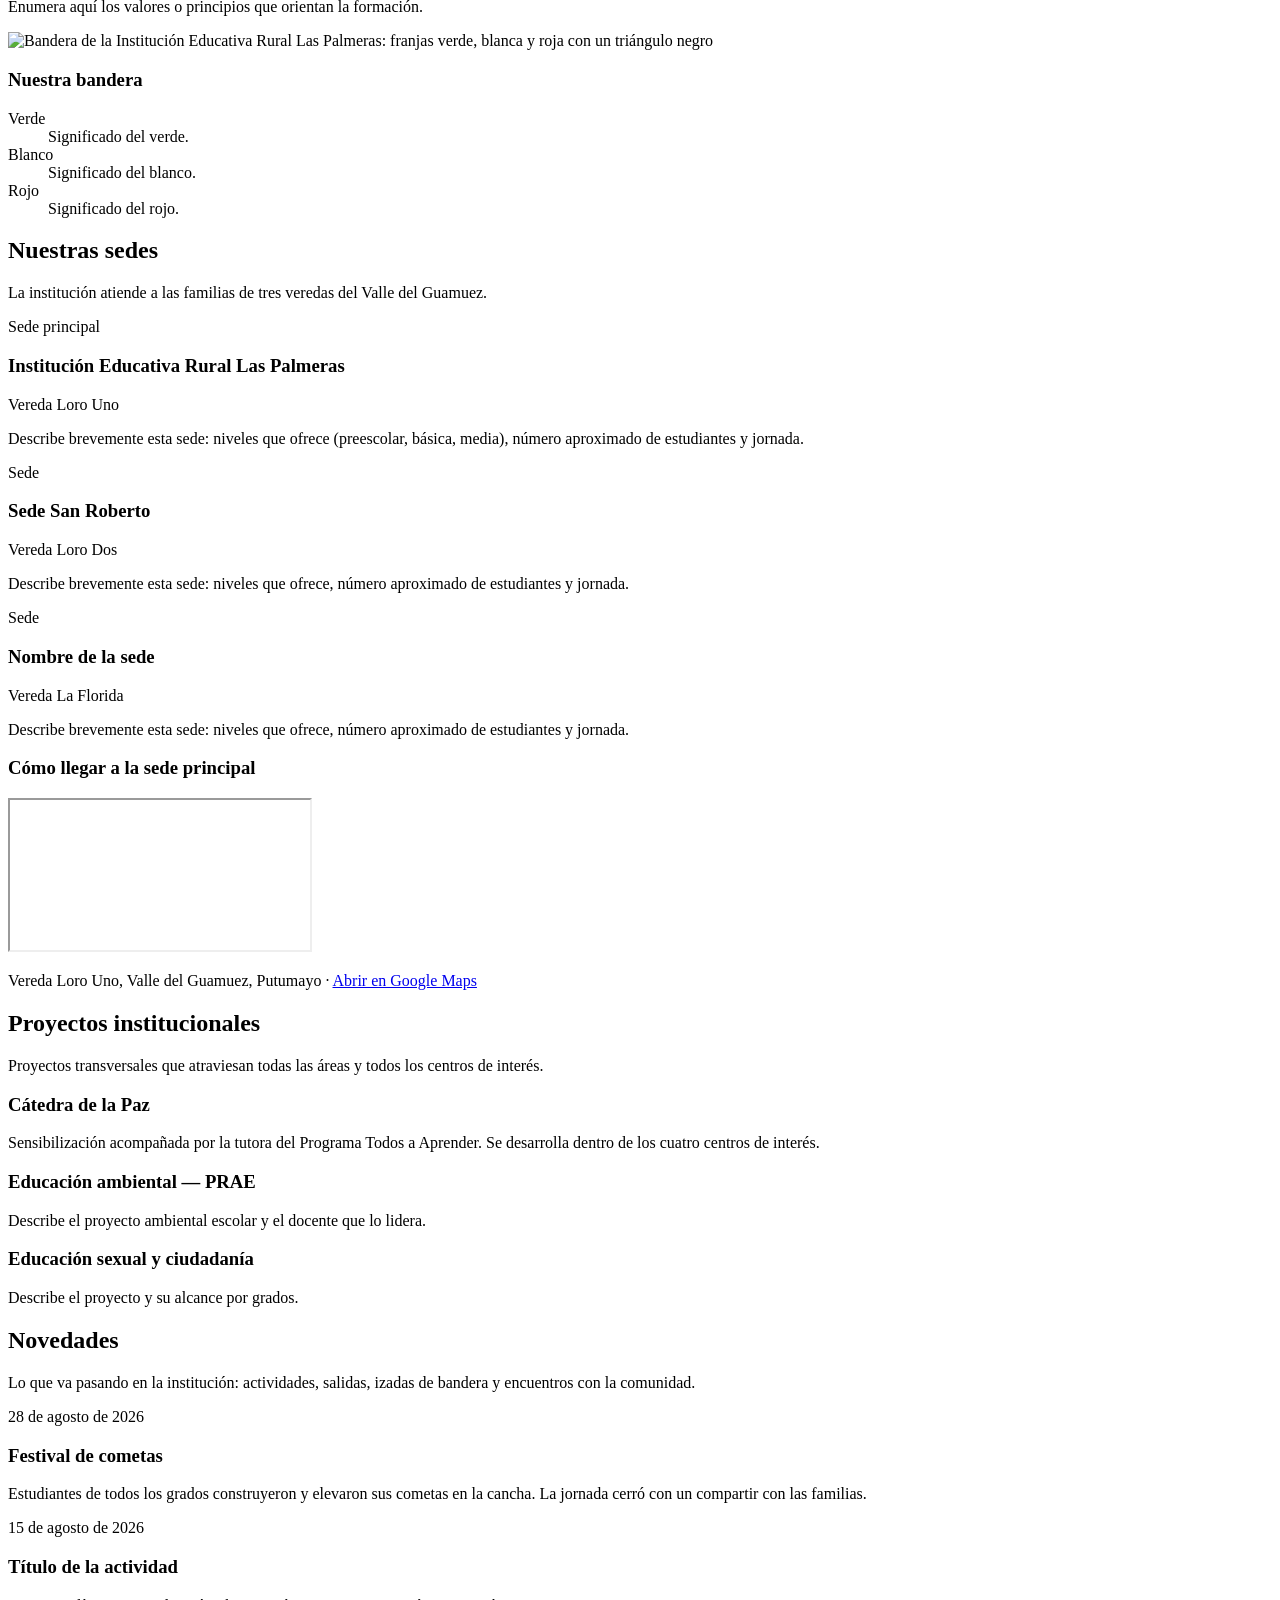
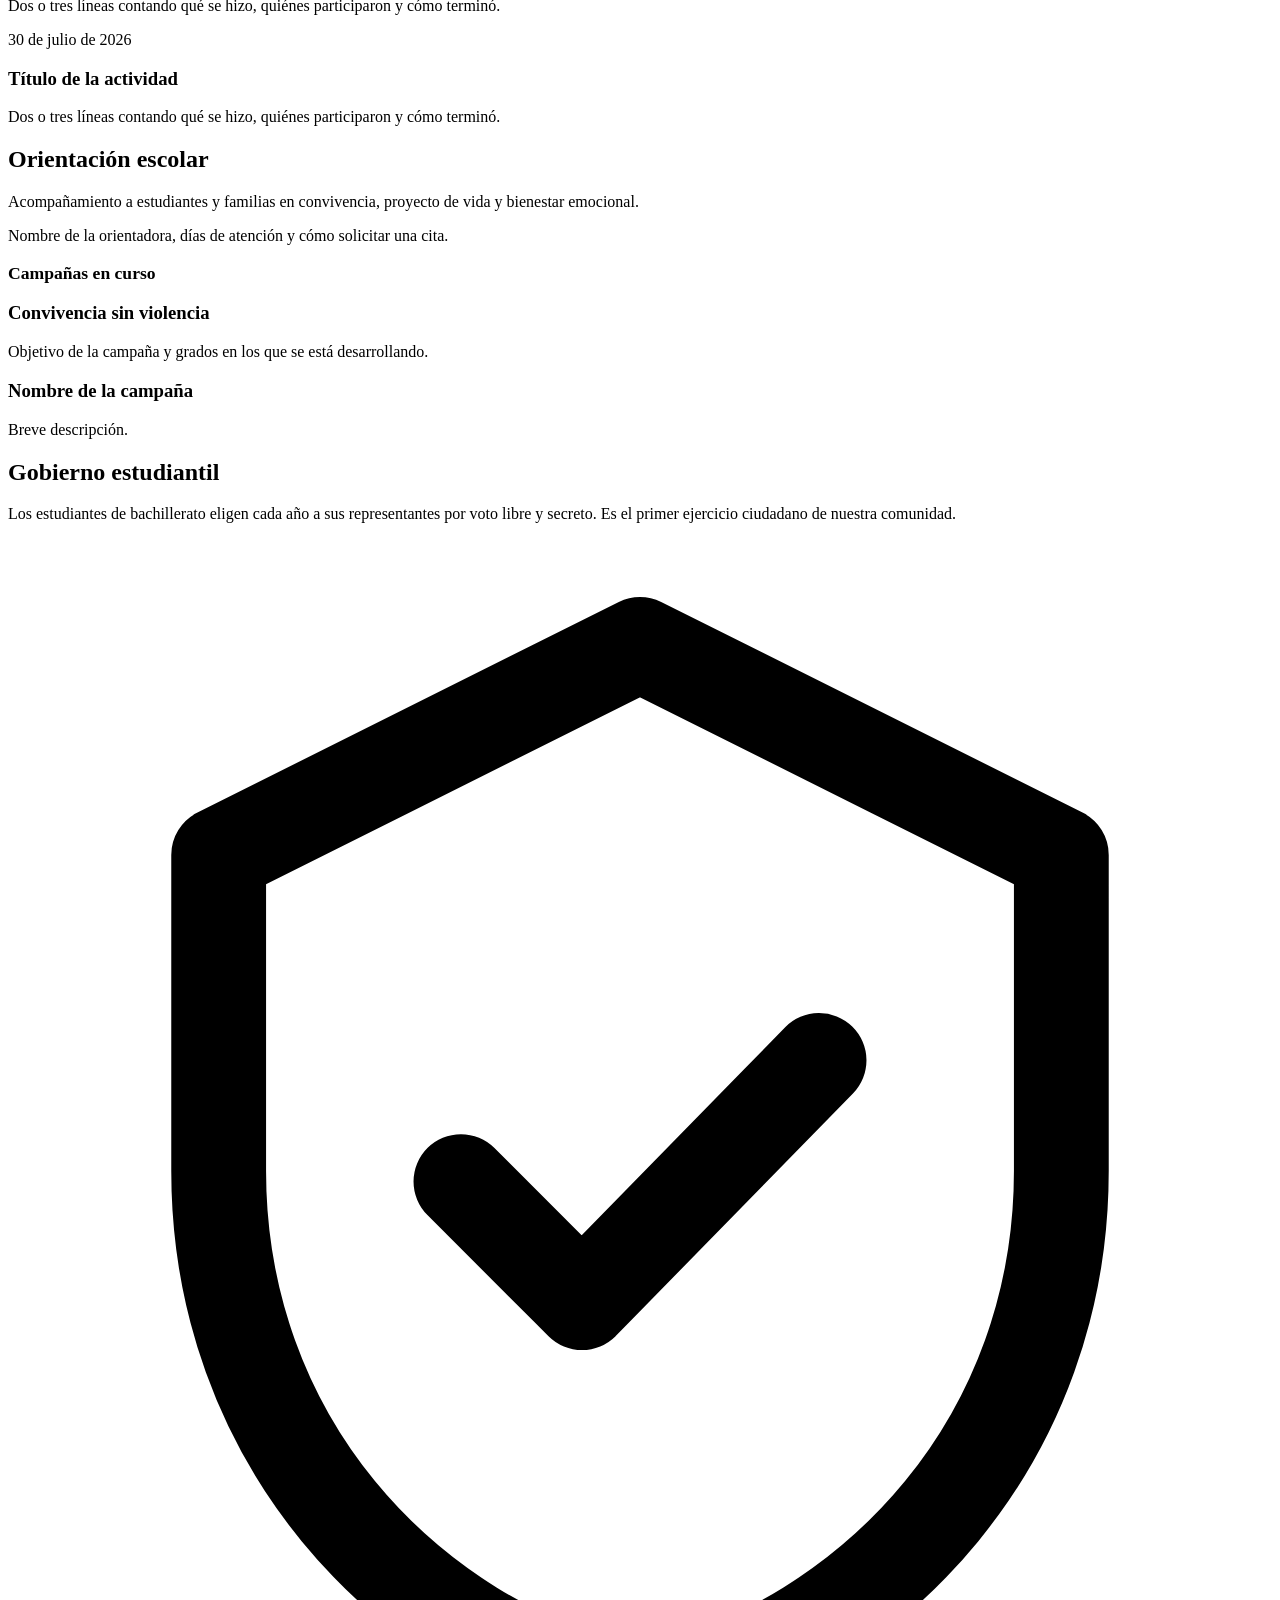
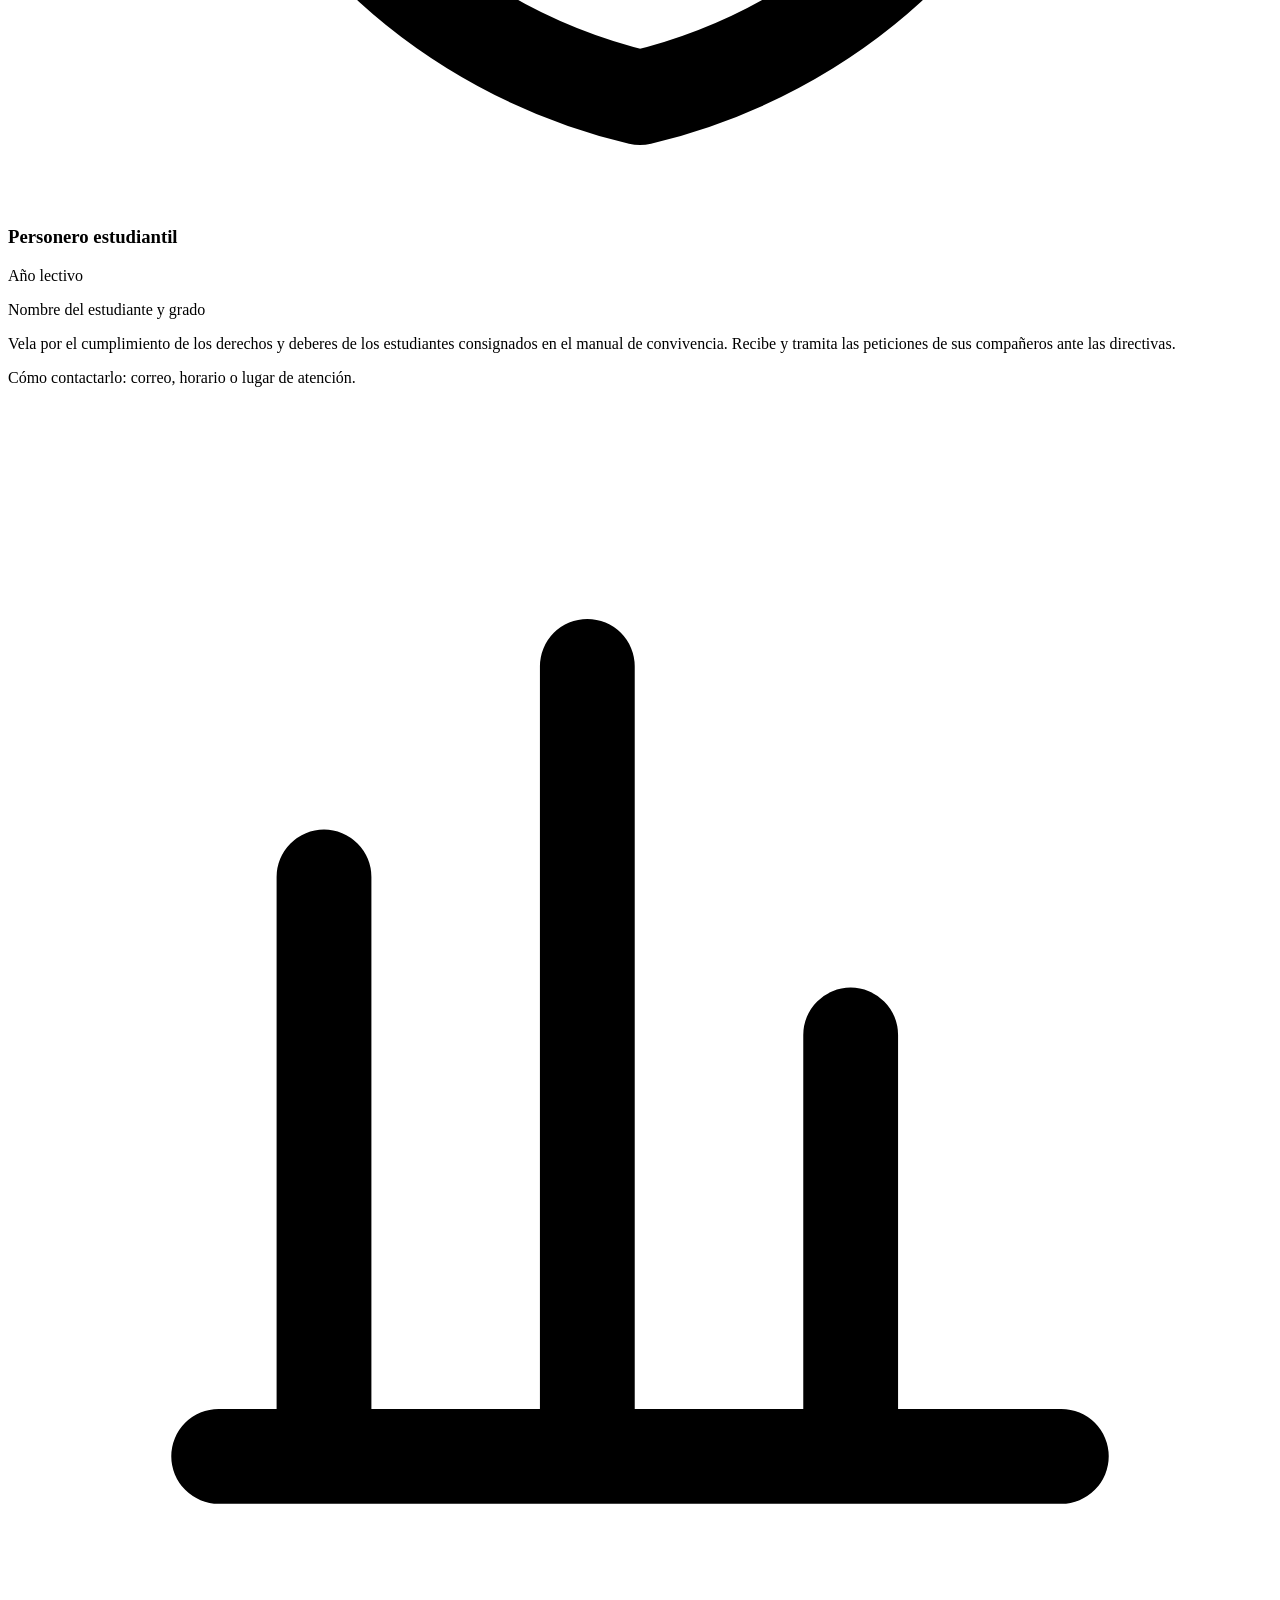
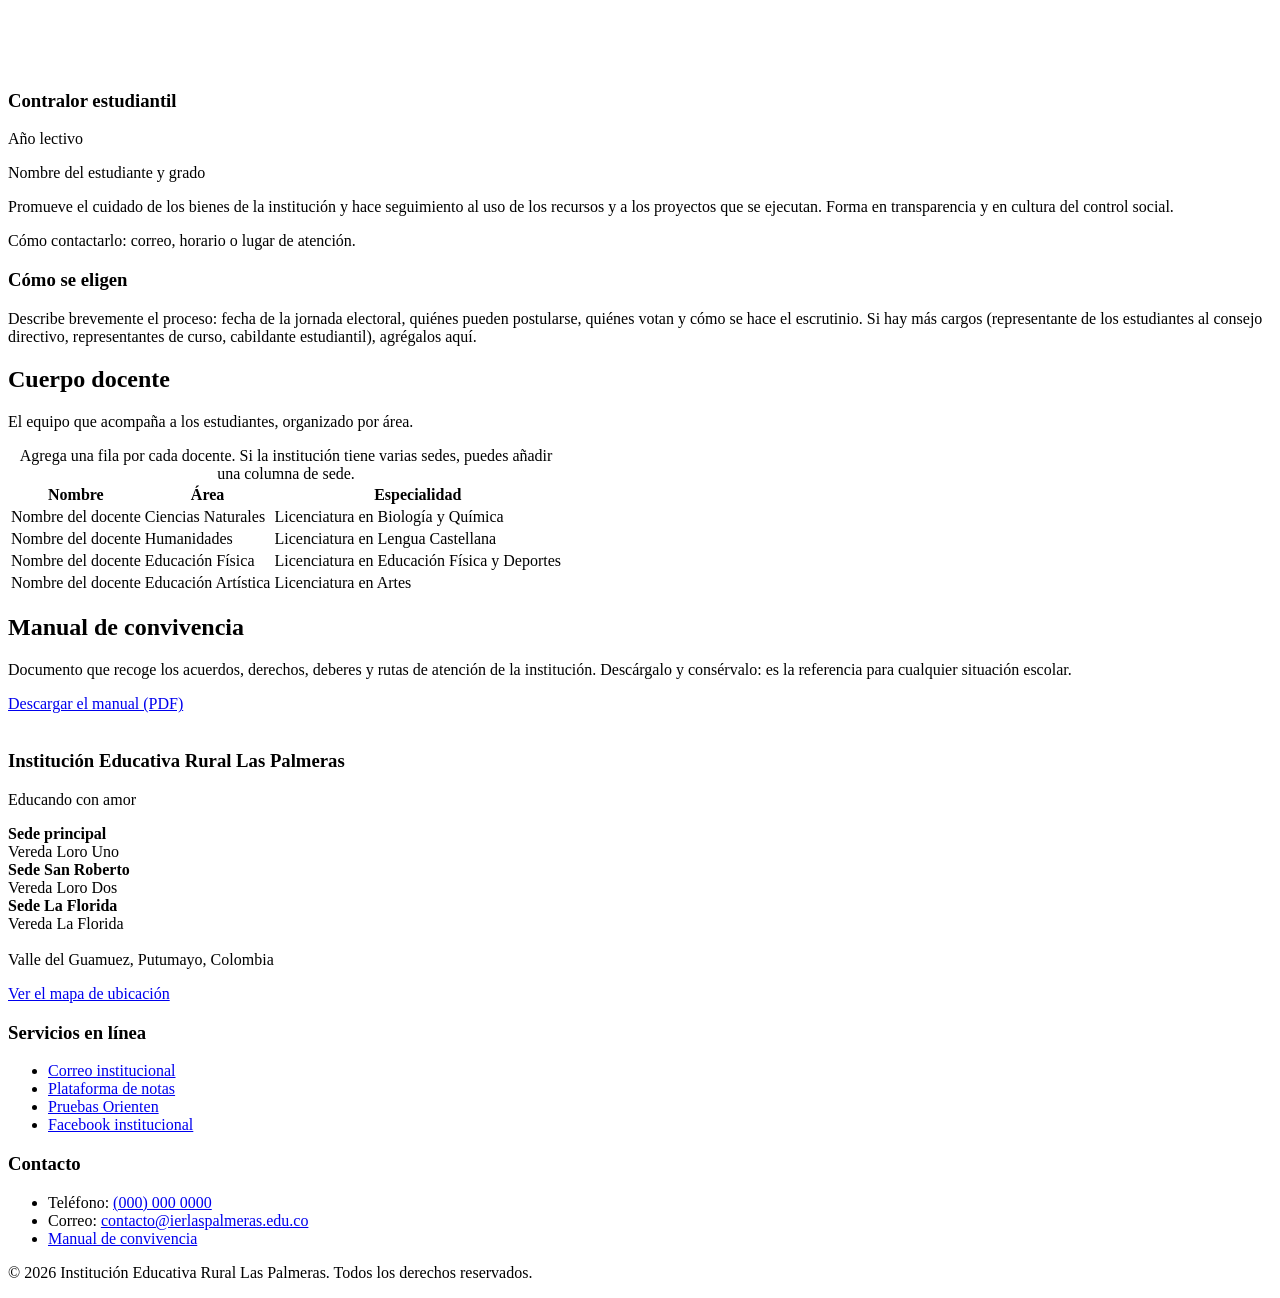
==== commit f52559de: "commit_31_de_agosto se realiza actualizacion de pagina con nuevo css ademas de generar cambion en ub" ====
--- a/index.html
+++ b/index.html
@@ -8,16 +8,42 @@
 <link rel="icon" href="assets/img/escudo.png">
 <link rel="preconnect" href="https://fonts.googleapis.com">
 <link rel="preconnect" href="https://fonts.gstatic.com" crossorigin>
-<link href="https://fonts.googleapis.com/css2?family=Bitter:wght@500;600;700&family=Source+Sans+3:wght@400;600;700&display=swap" rel="stylesheet">
+<link href="https://fonts.googleapis.com/css2?family=Fraunces:opsz,wght@9..144,500;9..144,600;9..144,700&family=Source+Sans+3:wght@400;600;700&display=swap" rel="stylesheet">
 <link rel="stylesheet" href="assets/css/estilos.css">
 </head>
 <body>
 
+<!-- Interruptor de color / escala de grises.
+     Es una casilla real: funciona solo con CSS, sin JavaScript. -->
+<input type="checkbox" id="modoGrises" class="interruptor-vista">
+
+<div class="lienzo">
+
+<!-- Velo de transición: tres franjas de la bandera que barren la
+     pantalla al cambiar entre color y escala de grises.
+     Es puramente decorativo y no recibe clics. -->
+<div class="velo-transicion" aria-hidden="true">
+  <span class="franja franja--verde"></span>
+  <span class="franja franja--blanca"></span>
+  <span class="franja franja--roja"></span>
+</div>
+
 <!-- ======================= BARRA SUPERIOR ======================= -->
 <div class="barra-utilidad">
   <div class="envoltura">
-    <span>Vereda Las Palmeras &middot; Valle del Guamuez, Putumayo</span>
-    <span>Secretaría: <a href="tel:+570000000000">(000) 000 0000</a> &middot; <a href="mailto:contacto@ierlaspalmeras.edu.co">contacto@ierlaspalmeras.edu.co</a></span>
+    <span>Vereda Loro Uno &middot; Valle del Guamuez, Putumayo</span>
+    <span class="utilidad-derecha">
+      Secretaría: <a href="tel:+570000000000">(000) 000 0000</a> &middot; <a href="mailto:contacto@ierlaspalmeras.edu.co">contacto@ierlaspalmeras.edu.co</a>
+      <label for="modoGrises" class="boton-vista"
+             title="Cambiar entre color y escala de grises">
+        <svg viewBox="0 0 24 24" aria-hidden="true" focusable="false">
+          <circle cx="12" cy="12" r="9" fill="none" stroke="currentColor" stroke-width="2"/>
+          <path d="M12 3a9 9 0 0 0 0 18z" fill="currentColor"/>
+        </svg>
+        <span class="texto-a">Escala de grises</span>
+        <span class="texto-b">Ver a color</span>
+      </label>
+    </span>
   </div>
 </div>
 
@@ -33,10 +59,12 @@
 
     <nav class="menu" id="menu" aria-label="Menú principal">
       <a href="#quienes-somos">Quiénes somos</a>
+      <a href="#sedes">Sedes</a>
       <a href="#centros">Centros de interés</a>
       <a href="#proyectos">Proyectos</a>
       <a href="#novedades">Novedades</a>
       <a href="#orientacion">Orientación</a>
+      <a href="#gobierno">Gobierno estudiantil</a>
       <a href="#docentes">Docentes</a>
       <a href="#manual">Manual de convivencia</a>
     </nav>
@@ -215,6 +243,61 @@
   </div>
 </section>
 
+<!-- ======================= SEDES ======================= -->
+<section class="seccion aparece" id="sedes">
+  <div class="envoltura">
+    <div class="titulo-seccion">
+      <h2>Nuestras sedes</h2>
+      <p>La institución atiende a las familias de tres veredas del Valle del Guamuez.</p>
+    </div>
+
+    <div class="sedes escalona">
+
+      <article class="sede sede--principal">
+        <span class="etiqueta-sede">Sede principal</span>
+        <h3>Institución Educativa Rural Las Palmeras</h3>
+        <p class="ubicacion-sede">Vereda Loro Uno</p>
+        <p><span class="pendiente">Describe brevemente esta sede: niveles que ofrece (preescolar, básica, media), número aproximado de estudiantes y jornada.</span></p>
+      </article>
+
+      <article class="sede">
+        <span class="etiqueta-sede">Sede</span>
+        <h3>Sede San Roberto</h3>
+        <p class="ubicacion-sede">Vereda Loro Dos</p>
+        <p><span class="pendiente">Describe brevemente esta sede: niveles que ofrece, número aproximado de estudiantes y jornada.</span></p>
+      </article>
+
+      <article class="sede">
+        <span class="etiqueta-sede">Sede</span>
+        <h3><span class="pendiente">Nombre de la sede</span></h3>
+        <p class="ubicacion-sede">Vereda La Florida</p>
+        <p><span class="pendiente">Describe brevemente esta sede: niveles que ofrece, número aproximado de estudiantes y jornada.</span></p>
+      </article>
+
+    </div>
+
+    <!-- Mapa de la sede principal.
+         Para cambiar el punto: reemplaza las coordenadas en la URL
+         (formato: latitud,longitud). Sin clave de API ni costo. -->
+    <div class="mapa-sede">
+      <h3>Cómo llegar a la sede principal</h3>
+      <div class="marco-mapa">
+        <iframe
+          title="Mapa de la Institución Educativa Rural Las Palmeras, Vereda Loro Uno"
+          src="https://www.google.com/maps?q=0.3811089,-76.9005032&hl=es&z=15&output=embed"
+          loading="lazy"
+          referrerpolicy="no-referrer-when-downgrade"
+          allowfullscreen></iframe>
+      </div>
+      <p class="pie-mapa">
+        Vereda Loro Uno, Valle del Guamuez, Putumayo &middot;
+        <a href="https://www.google.com/maps/search/?api=1&amp;query=0.3811089,-76.9005032"
+           target="_blank" rel="noopener">Abrir en Google Maps</a>
+      </p>
+    </div>
+  </div>
+</section>
+
 <!-- ======================= PROYECTOS INSTITUCIONALES ======================= -->
 <section class="seccion seccion--niebla aparece" id="proyectos">
   <div class="envoltura">
@@ -302,6 +385,47 @@
           <p><span class="pendiente">Breve descripción.</span></p>
         </div>
       </div>
+    </div>
+  </div>
+</section>
+
+<!-- ======================= GOBIERNO ESTUDIANTIL ======================= -->
+<section class="seccion aparece" id="gobierno">
+  <div class="envoltura">
+    <div class="titulo-seccion">
+      <h2>Gobierno estudiantil</h2>
+      <p>Los estudiantes de bachillerato eligen cada año a sus representantes por voto libre y secreto. Es el primer ejercicio ciudadano de nuestra comunidad.</p>
+    </div>
+
+    <div class="gobierno escalona">
+
+      <article class="cargo cargo--personero">
+        <div class="cargo-marca" aria-hidden="true">
+          <svg viewBox="0 0 24 24"><path d="M12 2 4 6v6c0 5 3.4 8.9 8 10 4.6-1.1 8-5 8-10V6z" fill="none" stroke="currentColor" stroke-width="1.8" stroke-linejoin="round"/><path d="m8.6 12.2 2.3 2.3 4.5-4.6" fill="none" stroke="currentColor" stroke-width="1.8" stroke-linecap="round" stroke-linejoin="round"/></svg>
+        </div>
+        <h3>Personero estudiantil</h3>
+        <p class="periodo"><span class="pendiente">Año lectivo</span></p>
+        <p class="nombre-cargo"><span class="pendiente">Nombre del estudiante y grado</span></p>
+        <p>Vela por el cumplimiento de los derechos y deberes de los estudiantes consignados en el manual de convivencia. Recibe y tramita las peticiones de sus compañeros ante las directivas.</p>
+        <p class="contacto-cargo"><span class="pendiente">Cómo contactarlo: correo, horario o lugar de atención.</span></p>
+      </article>
+
+      <article class="cargo cargo--contralor">
+        <div class="cargo-marca" aria-hidden="true">
+          <svg viewBox="0 0 24 24"><path d="M4 20h16M6 20V9m5 11V5m5 15v-8" fill="none" stroke="currentColor" stroke-width="1.8" stroke-linecap="round"/></svg>
+        </div>
+        <h3>Contralor estudiantil</h3>
+        <p class="periodo"><span class="pendiente">Año lectivo</span></p>
+        <p class="nombre-cargo"><span class="pendiente">Nombre del estudiante y grado</span></p>
+        <p>Promueve el cuidado de los bienes de la institución y hace seguimiento al uso de los recursos y a los proyectos que se ejecutan. Forma en transparencia y en cultura del control social.</p>
+        <p class="contacto-cargo"><span class="pendiente">Cómo contactarlo: correo, horario o lugar de atención.</span></p>
+      </article>
+
+    </div>
+
+    <div class="nota-gobierno">
+      <h3>Cómo se eligen</h3>
+      <p><span class="pendiente">Describe brevemente el proceso: fecha de la jornada electoral, quiénes pueden postularse, quiénes votan y cómo se hace el escrutinio. Si hay más cargos (representante de los estudiantes al consejo directivo, representantes de curso, cabildante estudiantil), agrégalos aquí.</span></p>
     </div>
   </div>
 </section>
@@ -368,7 +492,13 @@
         <div>
           <h3>Institución Educativa Rural Las Palmeras</h3>
           <p class="lema-pie">Educando con amor</p>
-          <p>Vereda Las Palmeras<br>Valle del Guamuez, Putumayo, Colombia</p>
+          <p>
+            <b>Sede principal</b><br>Vereda Loro Uno<br>
+            <b>Sede San Roberto</b><br>Vereda Loro Dos<br>
+            <b>Sede La Florida</b><br>Vereda La Florida<br><br>
+            Valle del Guamuez, Putumayo, Colombia
+          </p>
+          <p><a href="#sedes">Ver el mapa de ubicación</a></p>
         </div>
       </div>
 
@@ -397,10 +527,13 @@
   </div>
 </footer>
 
+</div><!-- /.lienzo -->
+
 <script>
   // Menú desplegable en pantallas pequeñas
   const boton = document.getElementById('abreMenu');
   const menu = document.getElementById('menu');
+  if (boton && menu) {
   boton.addEventListener('click', () => {
     const abierto = menu.classList.toggle('abierto');
     boton.setAttribute('aria-expanded', abierto);
@@ -411,6 +544,7 @@
       boton.setAttribute('aria-expanded', 'false');
     }
   });
+  }
 
 
   // Aparición de las secciones al llegar con el scroll
@@ -429,8 +563,23 @@
     animables.forEach(el => el.classList.add('visible'));
   }
 
+  // La vista en escala de grises no usa JavaScript: se controla
+  // con la casilla #modoGrises y CSS. Aquí solo se recuerda la
+  // preferencia entre visitas, si el navegador lo permite.
+  var casilla = document.getElementById('modoGrises');
+  if (casilla) {
+    try {
+      if (localStorage.getItem('vista-palmeras') === 'grises') casilla.checked = true;
+      casilla.addEventListener('change', function () {
+        try { localStorage.setItem('vista-palmeras', casilla.checked ? 'grises' : 'color'); }
+        catch (e) {}
+      });
+    } catch (e) { /* sin almacenamiento disponible */ }
+  }
+
   // Año actual en el pie de página
-  document.getElementById('anio').textContent = new Date().getFullYear();
+  var elAnio = document.getElementById('anio');
+  if (elAnio) elAnio.textContent = new Date().getFullYear();
 </script>
 
 </body>
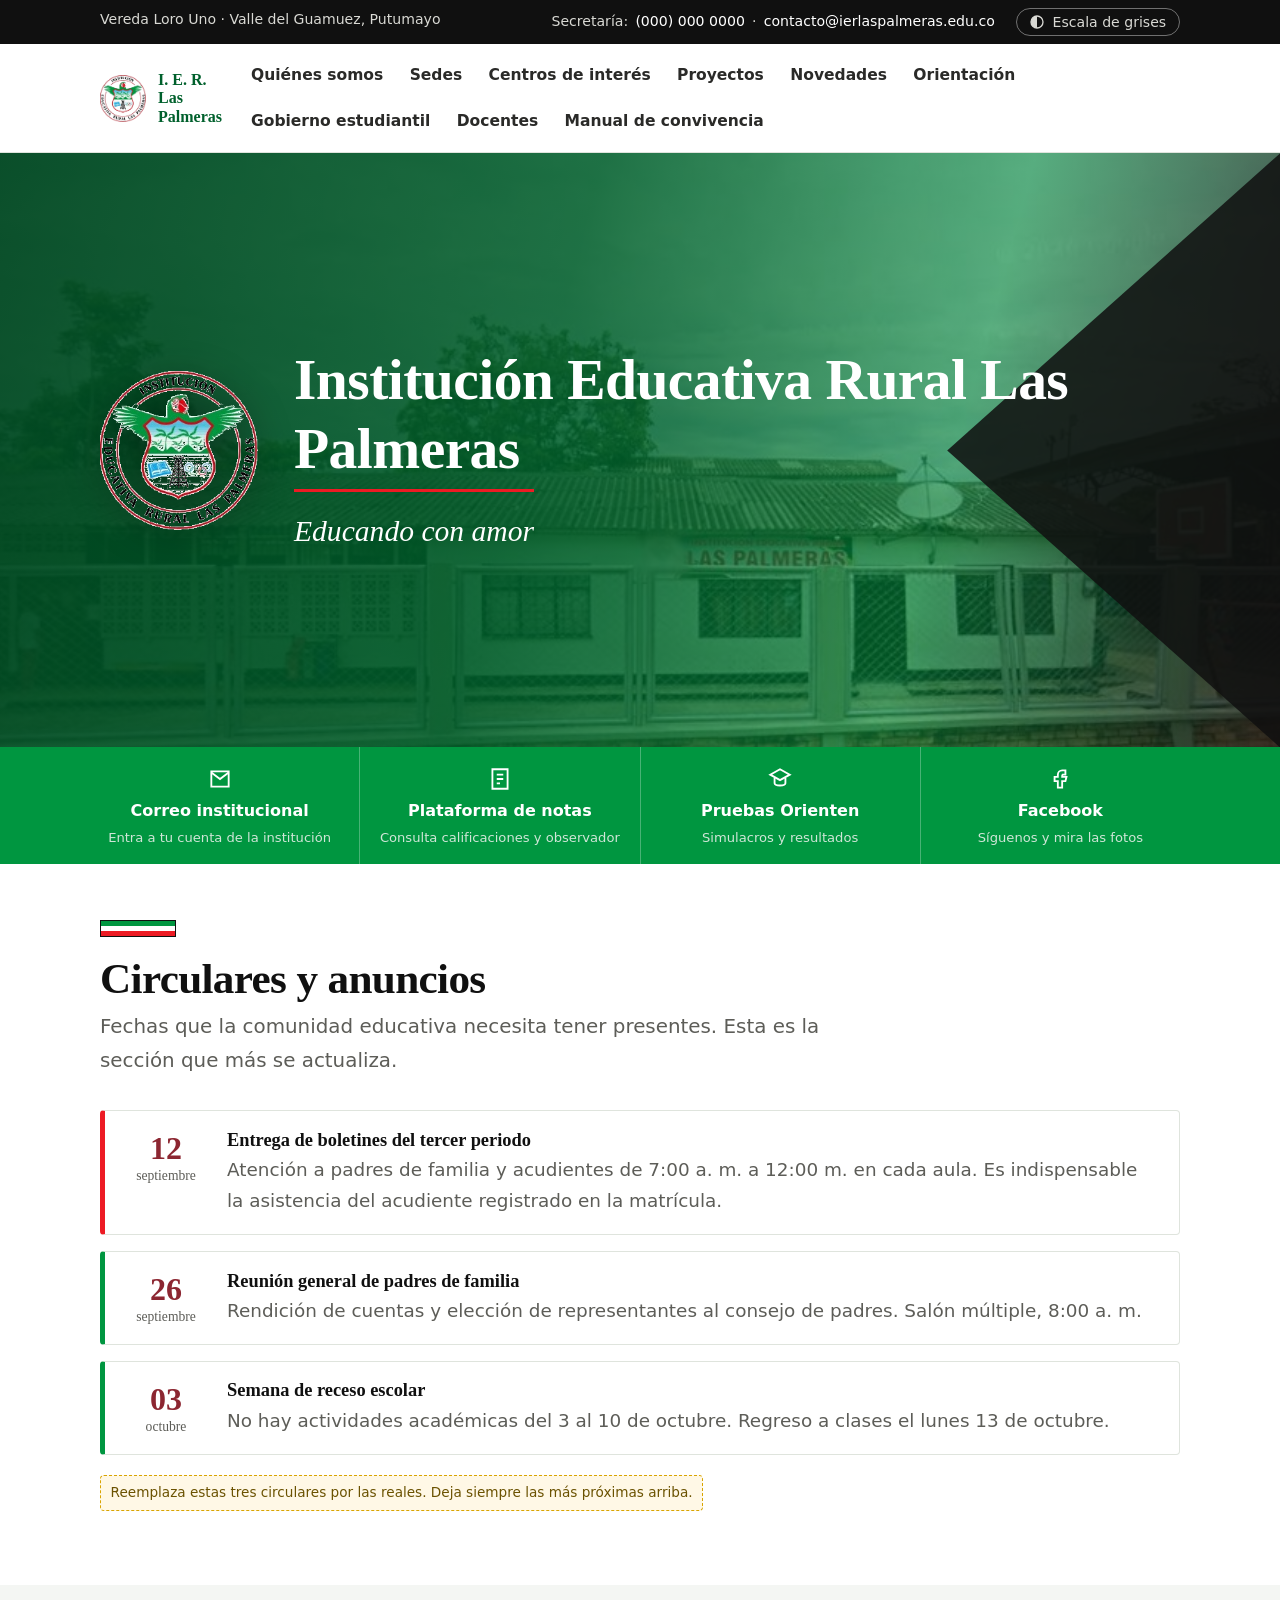
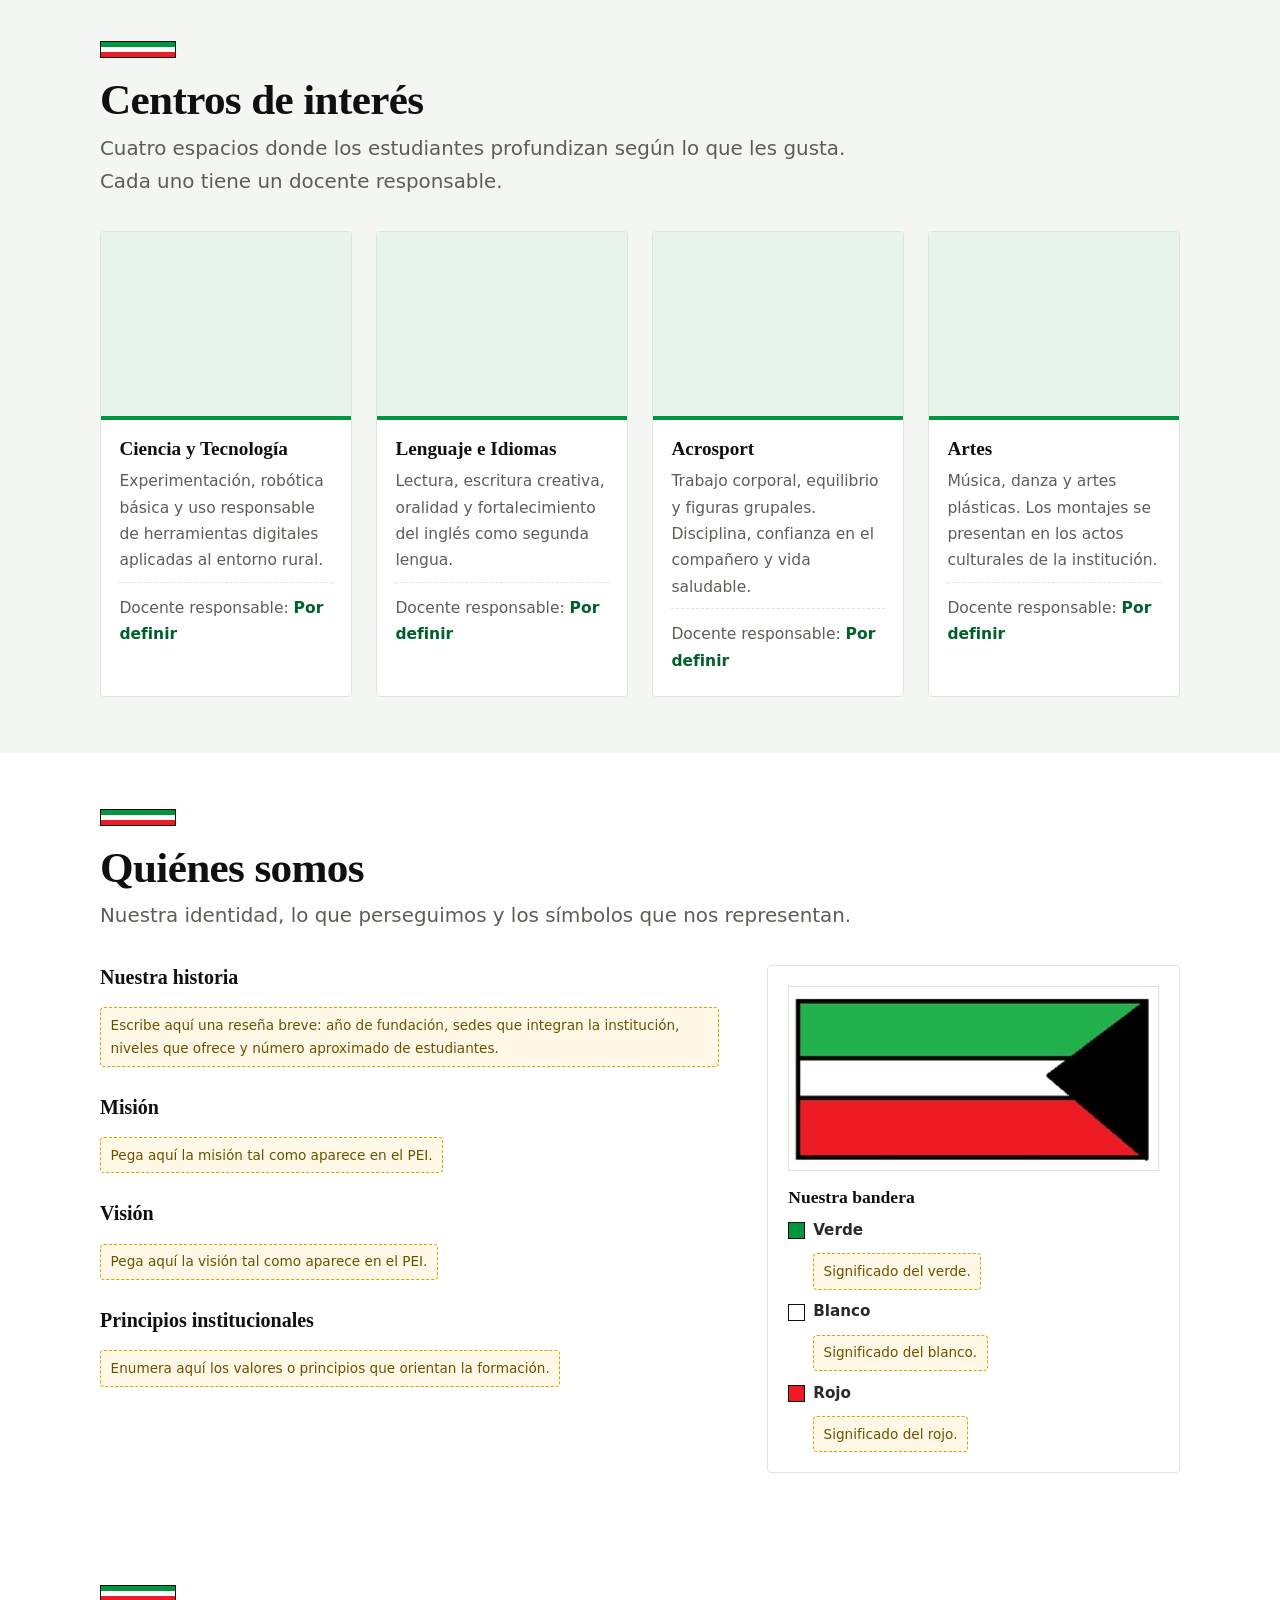
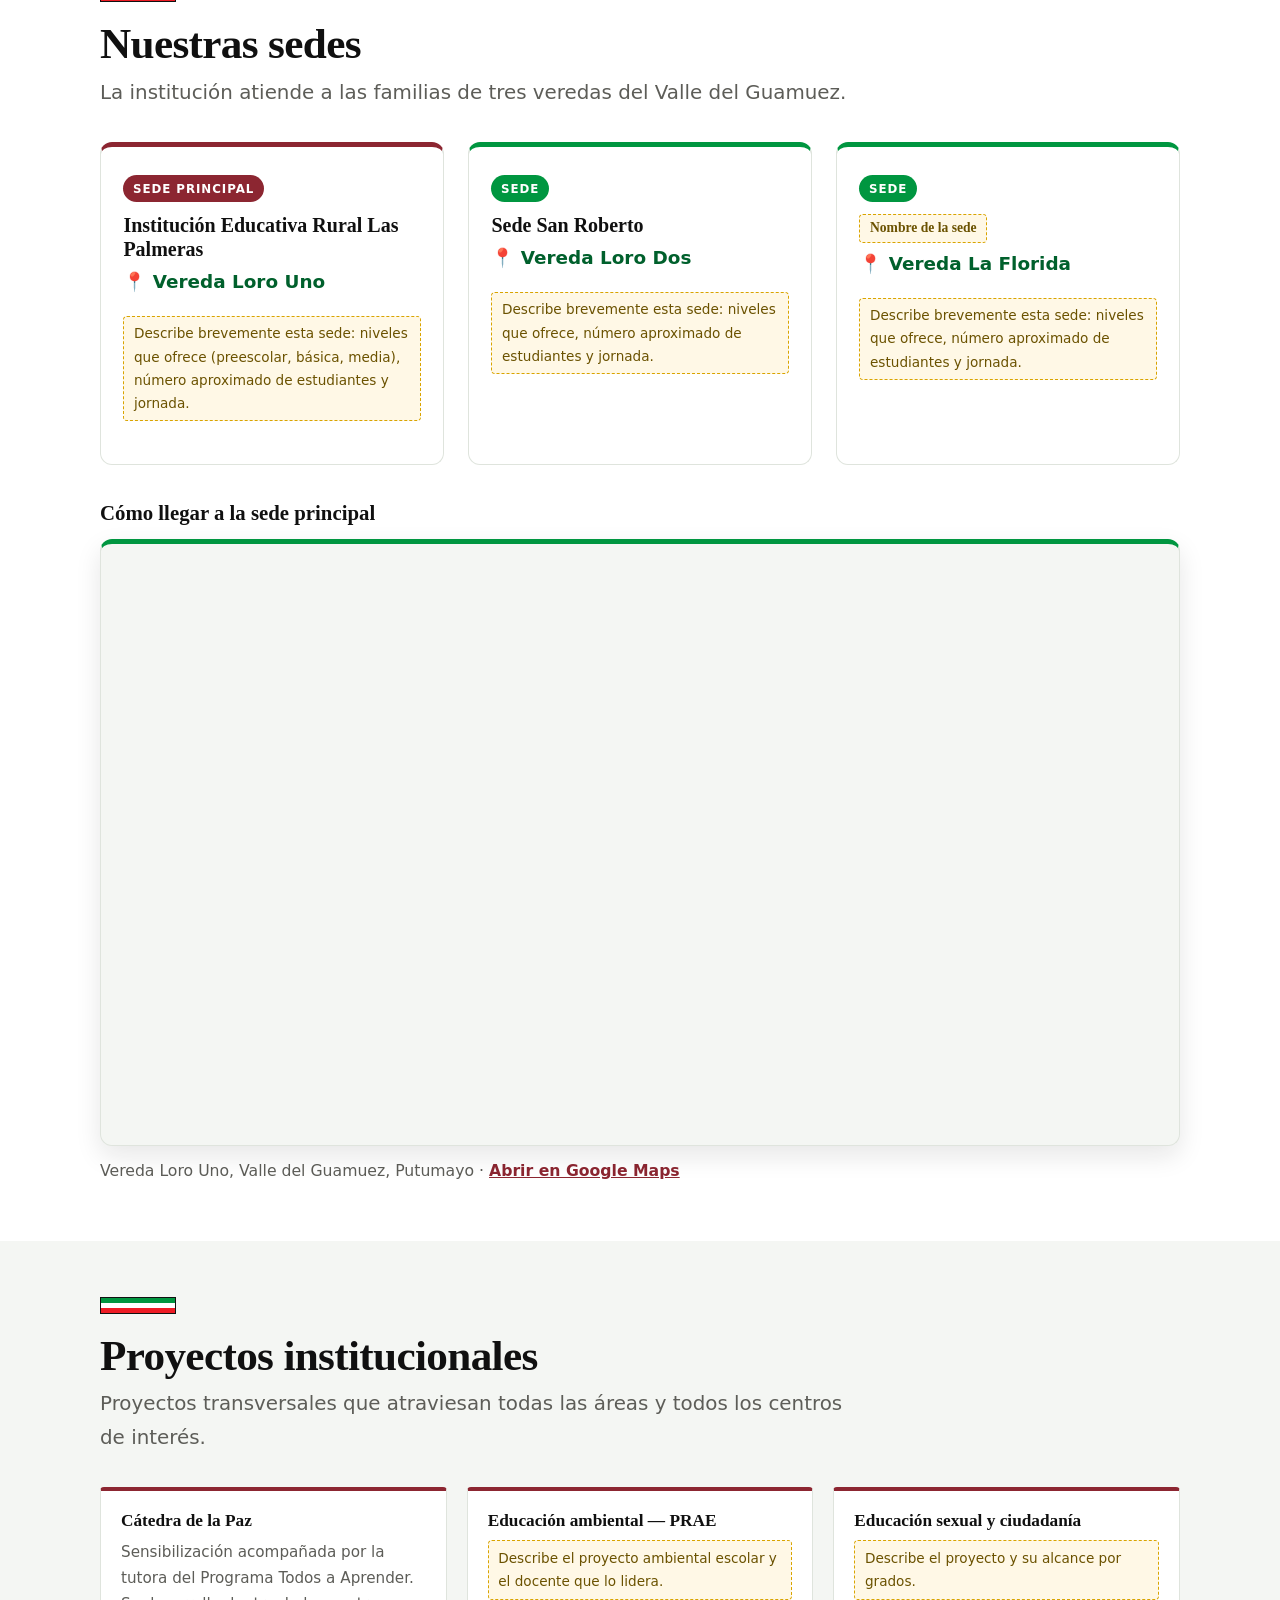
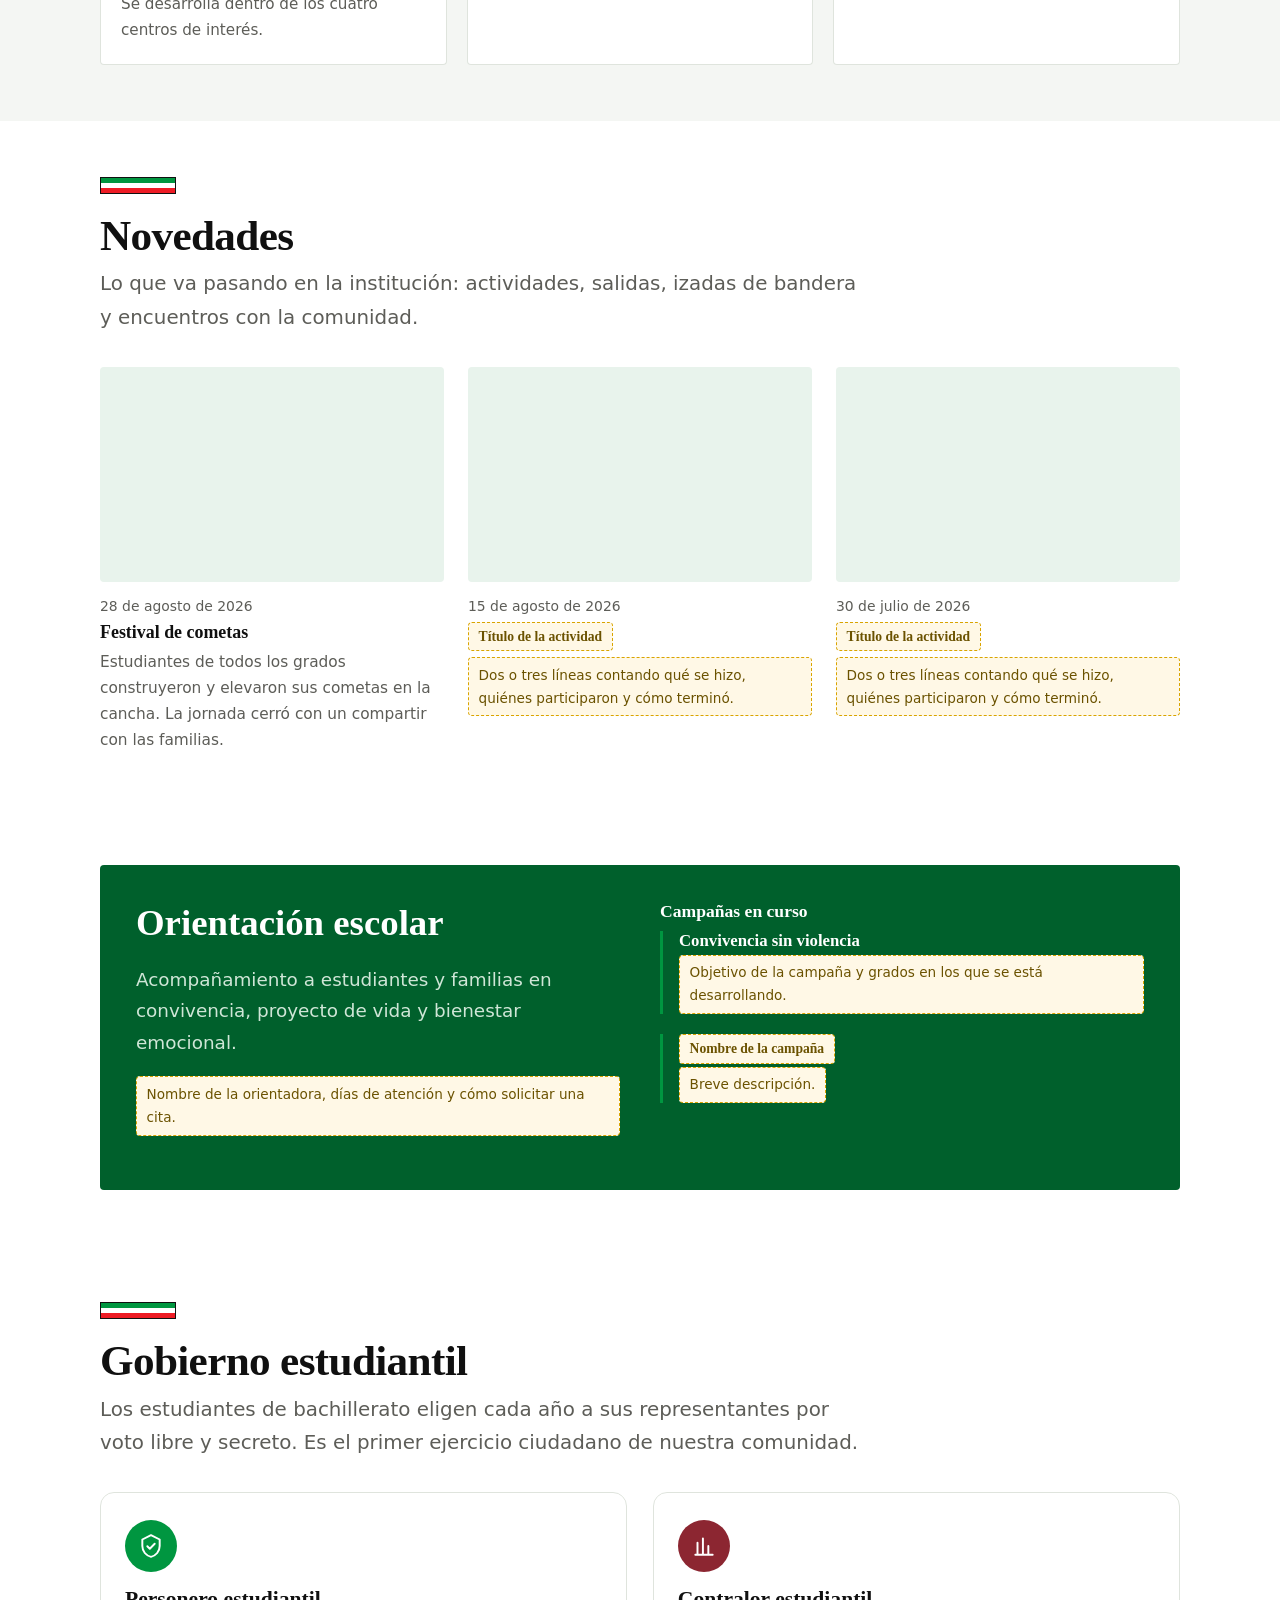
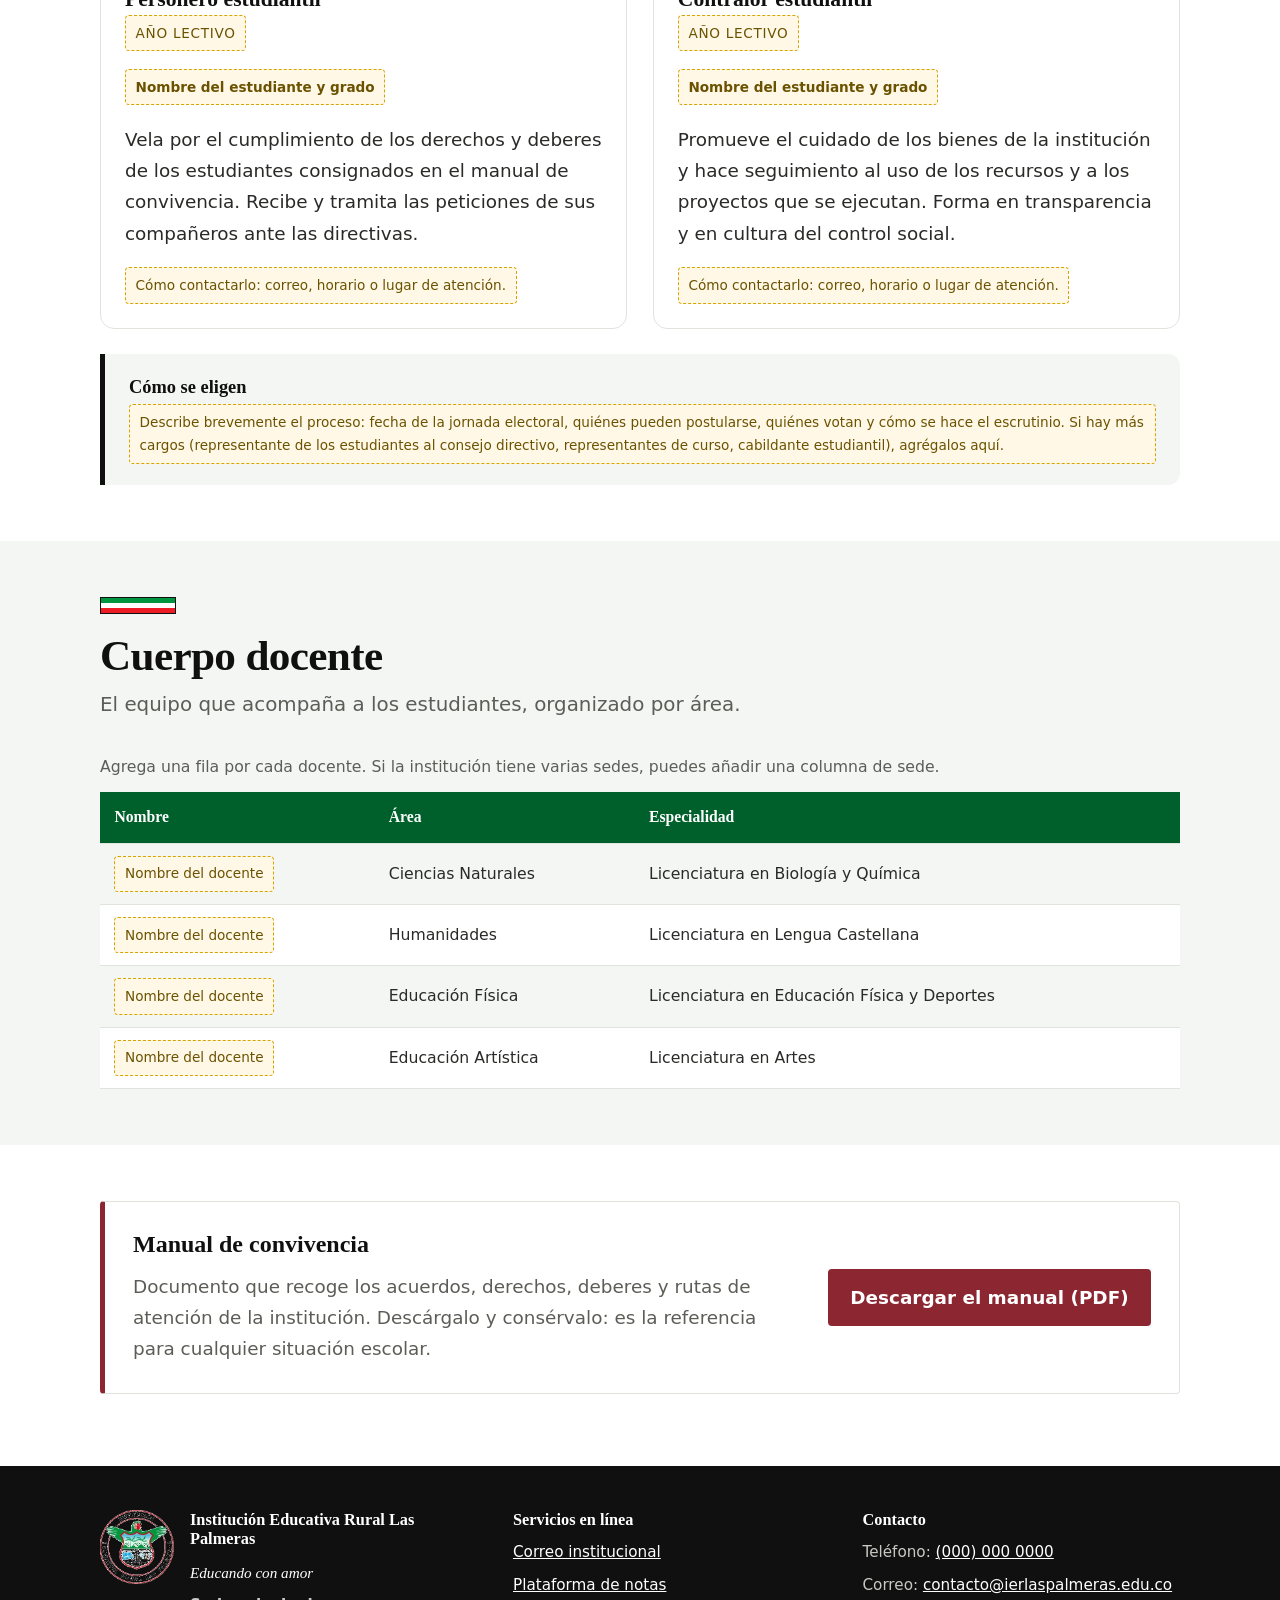
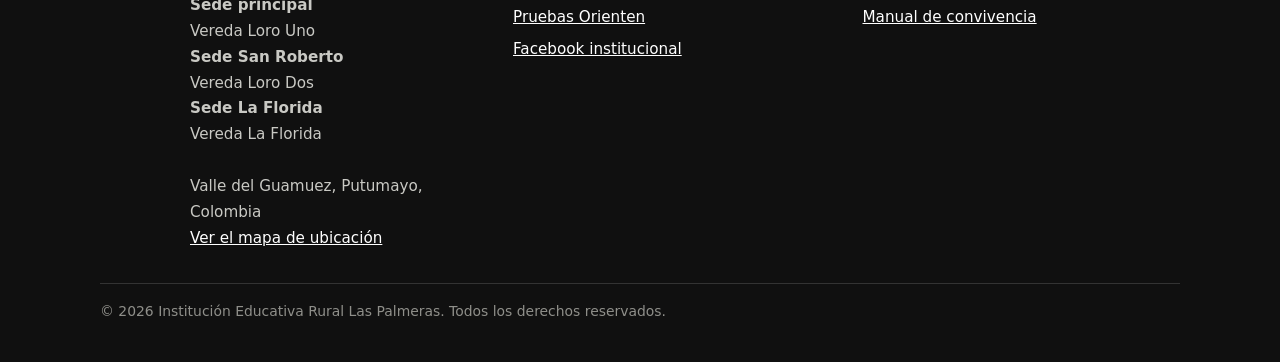
==== commit 682cf78b: "Add files via upload" ====
--- a/index.html
+++ b/index.html
@@ -5,11 +5,11 @@
 <meta name="viewport" content="width=device-width, initial-scale=1">
 <title>Institución Educativa Rural Las Palmeras</title>
 <meta name="description" content="Sitio oficial de la Institución Educativa Rural Las Palmeras. Centros de interés, circulares, proyectos institucionales, orientación escolar y manual de convivencia.">
-<link rel="icon" href="assets/img/escudo.png">
+<link rel="icon" href="escudo.png">
 <link rel="preconnect" href="https://fonts.googleapis.com">
 <link rel="preconnect" href="https://fonts.gstatic.com" crossorigin>
 <link href="https://fonts.googleapis.com/css2?family=Fraunces:opsz,wght@9..144,500;9..144,600;9..144,700&family=Source+Sans+3:wght@400;600;700&display=swap" rel="stylesheet">
-<link rel="stylesheet" href="assets/css/estilos.css">
+<link rel="stylesheet" href="estilos.css">
 </head>
 <body>
 
@@ -51,7 +51,7 @@
 <header class="cabecera">
   <div class="envoltura">
     <a class="marca" href="index.html">
-      <img src="assets/img/escudo.png" alt="Escudo de la Institución Educativa Rural Las Palmeras">
+      <img src="escudo.png" alt="Escudo de la Institución Educativa Rural Las Palmeras">
       <span>I. E. R. Las Palmeras</span>
     </a>
 
@@ -75,7 +75,7 @@
 <section class="portada">
   <span class="arista" aria-hidden="true"></span>
   <div class="envoltura">
-    <img src="assets/img/escudo.png" alt="">
+    <img src="escudo.png" alt="">
     <div>
       <h1>Institución Educativa Rural Las Palmeras</h1>
       <p class="lema">Educando con amor</p>
@@ -228,7 +228,7 @@
       </div>
 
       <aside class="bandera-ficha">
-        <img src="assets/img/bandera.jpg" alt="Bandera de la Institución Educativa Rural Las Palmeras: franjas verde, blanca y roja con un triángulo negro">
+        <img src="bandera.jpg" alt="Bandera de la Institución Educativa Rural Las Palmeras: franjas verde, blanca y roja con un triángulo negro">
         <h3>Nuestra bandera</h3>
         <dl>
           <dt class="color-verde">Verde</dt>
@@ -477,7 +477,7 @@
         <h2 style="font-size:1.5rem">Manual de convivencia</h2>
         <p>Documento que recoge los acuerdos, derechos, deberes y rutas de atención de la institución. Descárgalo y consérvalo: es la referencia para cualquier situación escolar.</p>
       </div>
-      <a class="boton" href="documentos/manual-de-convivencia.pdf">Descargar el manual (PDF)</a>
+      <a class="boton" href="manual-de-convivencia.pdf">Descargar el manual (PDF)</a>
     </div>
   </div>
 </section>
@@ -488,7 +488,7 @@
     <div class="pie-rejilla">
 
       <div class="pie-marca">
-        <img src="assets/img/escudo.png" alt="">
+        <img src="escudo.png" alt="">
         <div>
           <h3>Institución Educativa Rural Las Palmeras</h3>
           <p class="lema-pie">Educando con amor</p>
@@ -517,7 +517,7 @@
         <ul>
           <li>Teléfono: <a href="tel:+570000000000">(000) 000 0000</a></li>
           <li>Correo: <a href="mailto:contacto@ierlaspalmeras.edu.co">contacto@ierlaspalmeras.edu.co</a></li>
-          <li><a href="documentos/manual-de-convivencia.pdf">Manual de convivencia</a></li>
+          <li><a href="manual-de-convivencia.pdf">Manual de convivencia</a></li>
         </ul>
       </div>
 
--- a/estilos.css
+++ b/estilos.css
@@ -0,0 +1,969 @@
+/* ==========================================================
+   Institución Educativa Rural Las Palmeras
+   Hoja de estilos principal
+   Colores tomados del escudo y la bandera institucional
+   ========================================================== */
+
+:root {
+  --verde: #009640;
+  --verde-hondo: #00602c;
+  --verde-claro: #e8f3ec;
+  --vinotinto: #8c2631;
+  --rojo: #ed1b24;
+  --negro: #101010;
+  --tinta: #2a2a28;
+  --tinta-suave: #5d5d58;
+  --papel: #ffffff;
+  --niebla: #f4f6f3;
+  --borde: #dfe4dd;
+
+  --ancho: 1120px;
+  --radio: 4px;
+}
+
+* { box-sizing: border-box; }
+
+html { scroll-behavior: smooth; }
+@media (prefers-reduced-motion: reduce) {
+  html { scroll-behavior: auto; }
+  * { animation: none !important; transition: none !important; }
+}
+
+body {
+  margin: 0;
+  background: var(--papel);
+  color: var(--tinta);
+  font-family: "Source Sans 3", "Segoe UI", system-ui, sans-serif;
+  font-size: 1.15rem;
+  line-height: 1.7;
+  -webkit-font-smoothing: antialiased;
+}
+
+h1, h2, h3, h4 {
+  font-family: "Fraunces", Georgia, "Times New Roman", serif;
+  color: var(--negro);
+  line-height: 1.2;
+  margin: 0 0 .5em;
+  font-weight: 600;
+}
+
+a { color: var(--vinotinto); }
+a:focus-visible,
+button:focus-visible {
+  outline: 3px solid var(--verde);
+  outline-offset: 3px;
+}
+
+img { max-width: 100%; display: block; }
+
+.envoltura {
+  width: 100%;
+  max-width: var(--ancho);
+  margin: 0 auto;
+  padding: 0 1.25rem;
+}
+
+.seccion { padding: 3.5rem 0; }
+.seccion--niebla { background: var(--niebla); }
+
+/* Título de sección con la regla de tres franjas de la bandera ------- */
+.titulo-seccion { margin-bottom: 2rem; }
+.titulo-seccion h2 {
+  font-size: clamp(1.95rem, 5vw, 2.7rem);
+  font-weight: 600;
+  font-variation-settings: "SOFT" 30, "WONK" 1;
+  letter-spacing: -.015em;
+  margin-bottom: .35rem;
+}
+.titulo-seccion p { margin: 0; color: var(--tinta-suave); max-width: 60ch; font-size: 1.08em; }
+.titulo-seccion::before {
+  content: "";
+  display: block;
+  width: 74px;
+  height: 15px;
+  margin-bottom: 1rem;
+  background:
+    linear-gradient(var(--verde) 0 33.34%, transparent 0),
+    linear-gradient(transparent 0 33.33%, var(--papel) 0 66.66%, transparent 0),
+    linear-gradient(transparent 0 66.66%, var(--rojo) 0);
+  border: 1.5px solid var(--negro);
+}
+.seccion--niebla .titulo-seccion::before { background-color: var(--papel); }
+
+/* Barra superior ----------------------------------------------------- */
+.barra-utilidad {
+  background: var(--negro);
+  color: #d9d9d4;
+  font-size: .88rem;
+}
+.barra-utilidad .envoltura {
+  display: flex;
+  flex-wrap: wrap;
+  gap: .35rem 1.5rem;
+  justify-content: space-between;
+  padding-top: .5rem;
+  padding-bottom: .5rem;
+}
+.barra-utilidad a { color: #fff; text-decoration: none; }
+.barra-utilidad a:hover { text-decoration: underline; }
+
+.cabecera {
+  position: sticky;
+  top: 0;
+  z-index: 40;
+  background: var(--papel);
+  border-bottom: 1px solid var(--borde);
+}
+.cabecera .envoltura {
+  display: flex;
+  align-items: center;
+  gap: .85rem;
+  padding-top: .6rem;
+  padding-bottom: .6rem;
+}
+.marca { display: flex; align-items: center; gap: .75rem; text-decoration: none; margin-right: auto; }
+.marca img { width: 46px; height: auto; }
+.marca span {
+  font-family: "Fraunces", Georgia, "Times New Roman", serif;
+  font-weight: 600;
+  color: var(--verde-hondo);
+  font-size: 1rem;
+  line-height: 1.15;
+  max-width: 15ch;
+}
+
+.abre-menu {
+  display: none;
+  background: none;
+  border: 1.5px solid var(--borde);
+  border-radius: var(--radio);
+  padding: .45rem .7rem;
+  font: inherit;
+  color: var(--tinta);
+  cursor: pointer;
+}
+
+.menu { display: flex; gap: .25rem; flex-wrap: wrap; }
+.menu a {
+  text-decoration: none;
+  color: var(--tinta);
+  padding: .5rem .7rem;
+  border-radius: var(--radio);
+  font-weight: 600;
+  font-size: .97rem;
+}
+.menu a:hover { background: var(--verde-claro); color: var(--verde-hondo); }
+
+@media (max-width: 900px) {
+  .abre-menu { display: block; }
+  .menu {
+    display: none;
+    position: absolute;
+    left: 0; right: 0; top: 100%;
+    flex-direction: column;
+    gap: 0;
+    background: var(--papel);
+    border-bottom: 3px solid var(--verde);
+    padding: .5rem 1.25rem 1rem;
+    box-shadow: 0 12px 20px rgba(0,0,0,.08);
+  }
+  .menu.abierto { display: flex; }
+  .menu a { padding: .8rem .25rem; border-bottom: 1px solid var(--borde); }
+}
+
+/* Portada ------------------------------------------------------------ */
+.portada {
+  position: relative;
+  background: var(--verde-hondo);
+  color: #fff;
+  overflow: hidden;
+  isolation: isolate;
+}
+
+/* Fotografía de la institución.
+   Para cambiarla: reemplaza el archivo institucion.jpg */
+.portada::before {
+  content: "";
+  position: absolute;
+  inset: -3%;
+  z-index: -2;
+  background: var(--verde-hondo) url("institucion.jpg") center/cover no-repeat;
+  transform: scale(1.04);
+}
+
+/* Velo verde: deja ver la foto pero mantiene el texto legible */
+.portada::after {
+  content: "";
+  position: absolute;
+  inset: 0;
+  z-index: -1;
+  background:
+    linear-gradient(105deg, rgba(0,72,33,.94) 0%, rgba(0,96,44,.86) 42%, rgba(0,150,64,.55) 72%, rgba(16,16,16,.72) 100%);
+}
+
+/* Triángulo negro de la bandera, sobre la fotografía */
+.portada .arista {
+  position: absolute;
+  top: 0; right: 0; bottom: 0;
+  width: 26%;
+  background: var(--negro);
+  clip-path: polygon(100% 0, 100% 100%, 0 50%);
+  opacity: .85;
+  pointer-events: none;
+}
+.portada .envoltura {
+  position: relative;
+  z-index: 2;
+  display: grid;
+  grid-template-columns: auto 1fr;
+  align-items: center;
+  gap: 2.25rem;
+  min-height: 66vh;
+  padding-top: 4rem;
+  padding-bottom: 4rem;
+}
+.portada img {
+  width: 158px;
+  filter: drop-shadow(0 6px 18px rgba(0,0,0,.45));
+  animation: entrar .9s ease-out both;
+}
+.portada h1 { animation: entrar .9s ease-out .1s both; }
+.portada .lema { animation: entrar .9s ease-out .2s both; }
+
+@keyframes entrar {
+  from { opacity: 0; transform: translateY(6px); }
+  to   { opacity: 1; transform: none; }
+}
+.portada h1 {
+  color: #fff;
+  font-size: clamp(2.1rem, 6vw, 3.6rem);
+  font-weight: 600;
+  font-variation-settings: "SOFT" 40, "WONK" 1;
+  letter-spacing: -.02em;
+  letter-spacing: -.01em;
+  margin-bottom: .4rem;
+}
+.portada .lema {
+  margin: 0;
+  font-family: "Fraunces", Georgia, "Times New Roman", serif;
+  font-weight: 500;
+  font-style: italic;
+  font-size: clamp(1.3rem, 3.4vw, 1.85rem);
+  color: #fff;
+  display: inline-block;
+  padding-top: .85rem;
+  border-top: 3px solid var(--rojo);
+}
+
+@media (max-width: 720px) {
+  .portada .arista { display: none; }
+  .portada::after {
+    background: linear-gradient(180deg, rgba(0,72,33,.8) 0%, rgba(0,96,44,.88) 55%, rgba(16,16,16,.9) 100%);
+  }
+  .portada .envoltura {
+    grid-template-columns: 1fr;
+    justify-items: center;
+    text-align: center;
+    gap: 1.25rem;
+    min-height: 0;
+    padding-top: 2.75rem;
+    padding-bottom: 2.75rem;
+  }
+  .portada img { width: 118px; }
+}
+
+/* Accesos rápidos ---------------------------------------------------- */
+.accesos { background: var(--verde); }
+.accesos .envoltura {
+  display: grid;
+  grid-template-columns: repeat(4, 1fr);
+  gap: 1px;
+  padding: 0;
+  background: rgba(255,255,255,.28);
+}
+.acceso {
+  background: var(--verde);
+  color: #fff;
+  text-decoration: none;
+  padding: 1.15rem 1rem;
+  display: flex;
+  flex-direction: column;
+  align-items: center;
+  text-align: center;
+  gap: .3rem;
+  transition: background .15s ease;
+}
+.acceso:hover { background: var(--verde-hondo); }
+.acceso svg { width: 26px; height: 26px; fill: none; stroke: #fff; stroke-width: 1.7; }
+.acceso strong { font-size: 1rem; }
+.acceso small { color: #cfe6d7; font-size: .82rem; line-height: 1.3; }
+
+@media (max-width: 700px) {
+  .accesos .envoltura { grid-template-columns: repeat(2, 1fr); }
+}
+
+/* Circulares --------------------------------------------------------- */
+.circulares { display: grid; gap: 1rem; }
+.circular {
+  display: grid;
+  grid-template-columns: 82px 1fr;
+  gap: 1.25rem;
+  align-items: start;
+  background: var(--papel);
+  border: 1px solid var(--borde);
+  border-left: 5px solid var(--verde);
+  border-radius: var(--radio);
+  padding: 1.1rem 1.25rem;
+}
+.circular--urgente { border-left-color: var(--rojo); }
+.fecha {
+  text-align: center;
+  font-family: "Fraunces", Georgia, "Times New Roman", serif;
+  line-height: 1.05;
+  color: var(--vinotinto);
+  padding-top: .2rem;
+}
+.fecha b { display: block; font-size: 2rem; }
+.fecha span { font-size: .85rem; color: var(--tinta-suave); }
+.circular h3 { font-size: 1.15rem; margin-bottom: .2rem; }
+.circular p { margin: 0; color: var(--tinta-suave); }
+
+@media (max-width: 560px) {
+  .circular { grid-template-columns: 62px 1fr; gap: .9rem; }
+  .fecha b { font-size: 1.5rem; }
+}
+
+/* Centros de interés ------------------------------------------------- */
+.centros { display: grid; grid-template-columns: repeat(4, 1fr); gap: 1.5rem; }
+.centro {
+  background: var(--papel);
+  border: 1px solid var(--borde);
+  border-radius: var(--radio);
+  overflow: hidden;
+  display: flex;
+  flex-direction: column;
+  transition: transform .2s ease, box-shadow .2s ease;
+}
+.centro:hover {
+  transform: translateY(-4px);
+  box-shadow: 0 10px 24px rgba(0,96,44,.16);
+}
+.centro .foto {
+  aspect-ratio: 4 / 3;
+  background: var(--verde-claro) center/cover no-repeat;
+  border-bottom: 4px solid var(--verde);
+}
+.centro .cuerpo { padding: 1.1rem 1.15rem 1.35rem; display: flex; flex-direction: column; gap: .5rem; flex: 1; }
+.centro h3 { font-size: 1.2rem; margin: 0; }
+.centro p { margin: 0; font-size: .97rem; color: var(--tinta-suave); }
+.docente-a-cargo {
+  margin-top: auto;
+  padding-top: .75rem;
+  border-top: 1px dashed var(--borde);
+  font-size: .9rem;
+}
+.docente-a-cargo b { color: var(--verde-hondo); font-weight: 600; }
+
+@media (max-width: 940px) { .centros { grid-template-columns: repeat(2, 1fr); } }
+@media (max-width: 520px) { .centros { grid-template-columns: 1fr; } }
+
+/* Quiénes somos ------------------------------------------------------ */
+.identidad { display: grid; grid-template-columns: 1.35fr .9fr; gap: 3rem; align-items: start; }
+.identidad h3 { font-size: 1.25rem; margin-top: 1.75rem; }
+.identidad h3:first-child { margin-top: 0; }
+.identidad p { max-width: 68ch; }
+
+.bandera-ficha {
+  background: var(--papel);
+  border: 1px solid var(--borde);
+  border-radius: var(--radio);
+  padding: 1.25rem;
+}
+.bandera-ficha img { width: 100%; border: 1px solid var(--borde); }
+.bandera-ficha h3 { margin: 1rem 0 .6rem; font-size: 1.1rem; }
+.bandera-ficha dl { margin: 0; display: grid; gap: .6rem; font-size: .95rem; }
+.bandera-ficha dt {
+  font-weight: 700;
+  display: flex;
+  align-items: center;
+  gap: .5rem;
+}
+.bandera-ficha dt::before {
+  content: "";
+  width: 15px; height: 15px;
+  border: 1px solid var(--negro);
+  flex: none;
+}
+.color-verde::before { background: var(--verde); }
+.color-blanco::before { background: #fff; }
+.color-rojo::before { background: var(--rojo); }
+.bandera-ficha dd { margin: 0 0 0 1.55rem; color: var(--tinta-suave); }
+
+@media (max-width: 860px) { .identidad { grid-template-columns: 1fr; gap: 2rem; } }
+
+/* Proyectos ---------------------------------------------------------- */
+.proyectos { display: grid; grid-template-columns: repeat(3, 1fr); gap: 1.25rem; }
+.proyecto {
+  background: var(--papel);
+  border: 1px solid var(--borde);
+  border-top: 4px solid var(--vinotinto);
+  border-radius: var(--radio);
+  padding: 1.25rem;
+}
+.proyecto h3 { font-size: 1.08rem; }
+.proyecto p { margin: 0; font-size: .95rem; color: var(--tinta-suave); }
+@media (max-width: 860px) { .proyectos { grid-template-columns: repeat(2, 1fr); } }
+@media (max-width: 520px) { .proyectos { grid-template-columns: 1fr; } }
+
+/* Novedades ---------------------------------------------------------- */
+.novedades { display: grid; grid-template-columns: repeat(3, 1fr); gap: 1.5rem; }
+.novedad { display: flex; flex-direction: column; }
+.novedad .foto {
+  aspect-ratio: 16 / 10;
+  background: var(--verde-claro) center/cover no-repeat;
+  border-radius: var(--radio);
+  margin-bottom: .85rem;
+}
+.novedad time { font-size: .87rem; color: var(--tinta-suave); }
+.novedad h3 { font-size: 1.12rem; margin: .2rem 0 .35rem; }
+.novedad p { margin: 0; font-size: .96rem; color: var(--tinta-suave); }
+@media (max-width: 860px) { .novedades { grid-template-columns: 1fr 1fr; } }
+@media (max-width: 560px) { .novedades { grid-template-columns: 1fr; } }
+
+/* Orientación escolar ------------------------------------------------ */
+.orientacion {
+  background: var(--verde-hondo);
+  color: #fff;
+  border-radius: var(--radio);
+  padding: 2.25rem;
+  display: grid;
+  grid-template-columns: 1fr 1fr;
+  gap: 2.5rem;
+}
+.orientacion h2, .orientacion h3 { color: #fff; }
+.orientacion h2 { font-size: clamp(1.7rem, 4.4vw, 2.3rem); }
+.orientacion p { color: #cfe6d7; }
+.campana {
+  border-left: 3px solid var(--verde);
+  padding-left: 1rem;
+  margin-bottom: 1.25rem;
+}
+.campana h3 { font-size: 1.05rem; margin-bottom: .2rem; }
+.campana p { margin: 0; font-size: .95rem; }
+@media (max-width: 780px) { .orientacion { grid-template-columns: 1fr; gap: 1.5rem; padding: 1.5rem; } }
+
+/* Cuerpo docente ----------------------------------------------------- */
+.tabla-docentes { width: 100%; border-collapse: collapse; font-size: .98rem; }
+.tabla-docentes caption { text-align: left; color: var(--tinta-suave); padding-bottom: .75rem; }
+.tabla-docentes th, .tabla-docentes td { text-align: left; padding: .75rem .9rem; border-bottom: 1px solid var(--borde); }
+.tabla-docentes thead th { background: var(--verde-hondo); color: #fff; font-family: "Fraunces", Georgia, "Times New Roman", serif; }
+.tabla-docentes tbody tr:nth-child(even) { background: var(--niebla); }
+.seccion--niebla .tabla-docentes tbody tr:nth-child(even) { background: var(--papel); }
+
+@media (max-width: 640px) {
+  .tabla-docentes thead { position: absolute; left: -9999px; }
+  .tabla-docentes tr { display: block; border: 1px solid var(--borde); border-radius: var(--radio); margin-bottom: .85rem; background: var(--papel); }
+  .tabla-docentes td { display: grid; grid-template-columns: 8.5rem 1fr; gap: .5rem; border-bottom: 1px solid var(--borde); }
+  .tabla-docentes td::before { content: attr(data-titulo); font-weight: 700; color: var(--verde-hondo); }
+  .tabla-docentes td:last-child { border-bottom: 0; }
+}
+
+/* Manual de convivencia ---------------------------------------------- */
+.manual {
+  display: grid;
+  grid-template-columns: 1fr auto;
+  align-items: center;
+  gap: 2rem;
+  background: var(--papel);
+  border: 1px solid var(--borde);
+  border-left: 5px solid var(--vinotinto);
+  border-radius: var(--radio);
+  padding: 1.75rem;
+}
+.manual p { margin: 0; color: var(--tinta-suave); max-width: 62ch; }
+@media (max-width: 700px) { .manual { grid-template-columns: 1fr; gap: 1.25rem; } }
+
+.boton {
+  display: inline-block;
+  background: var(--vinotinto);
+  color: #fff;
+  text-decoration: none;
+  font-weight: 600;
+  padding: .8rem 1.4rem;
+  border-radius: var(--radio);
+  white-space: nowrap;
+}
+.boton:hover { background: #6d1c25; }
+.boton--verde { background: var(--verde); }
+.boton--verde:hover { background: var(--verde-hondo); }
+
+/* Pie de página ------------------------------------------------------ */
+.pie { background: var(--negro); color: #c9c9c4; padding: 2.75rem 0 1.5rem; margin-top: 1rem; }
+.pie a { color: #fff; }
+.pie-rejilla { display: grid; grid-template-columns: 1.2fr 1fr 1fr; gap: 2rem; }
+.pie h3 { color: #fff; font-size: 1.02rem; margin-bottom: .7rem; }
+.pie ul { list-style: none; margin: 0; padding: 0; display: grid; gap: .4rem; font-size: .95rem; }
+.pie-marca { display: flex; gap: 1rem; align-items: flex-start; }
+.pie-marca img { width: 74px; }
+.pie-marca p { margin: 0; font-size: .95rem; }
+.lema-pie {
+  font-family: "Fraunces", Georgia, "Times New Roman", serif;
+  font-style: italic;
+  color: #fff;
+  margin-bottom: .45rem !important;
+}
+.pie-legal {
+  border-top: 1px solid #333;
+  margin-top: 2rem;
+  padding-top: 1rem;
+  font-size: .87rem;
+  color: #8f8f8a;
+}
+@media (max-width: 780px) { .pie-rejilla { grid-template-columns: 1fr; gap: 1.75rem; } }
+
+
+/* ==========================================================
+   Aparición al llegar con el scroll
+
+   IMPORTANTE: el contenido NUNCA se oculta. Todo se ve siempre,
+   incluso sin JavaScript. La animación solo se suma encima cuando
+   la sección entra en pantalla.
+   ========================================================== */
+.aparece.visible { animation: entra-seccion .85s ease-out both; }
+
+.aparece.visible .escalona > * { animation: entra-tarjeta .7s ease-out both; }
+.aparece.visible .escalona > *:nth-child(1) { animation-delay: .04s; }
+.aparece.visible .escalona > *:nth-child(2) { animation-delay: .09s; }
+.aparece.visible .escalona > *:nth-child(3) { animation-delay: .14s; }
+.aparece.visible .escalona > *:nth-child(4) { animation-delay: .19s; }
+.aparece.visible .escalona > *:nth-child(5) { animation-delay: .24s; }
+.aparece.visible .escalona > *:nth-child(6) { animation-delay: .29s; }
+
+@keyframes entra-seccion {
+  from { opacity: 0; transform: translateY(8px); }
+  to   { opacity: 1; transform: none; }
+}
+@keyframes entra-tarjeta {
+  from { opacity: 0; transform: translateY(6px); }
+  to   { opacity: 1; transform: none; }
+}
+
+@media (prefers-reduced-motion: reduce) {
+  .aparece.visible,
+  .aparece.visible .escalona > * { animation: none !important; }
+}
+
+/* Marcador de contenido pendiente de reemplazar ---------------------- */
+.pendiente {
+  background: #fff8e6;
+  border: 1px dashed #d9a400;
+  color: #6b5200;
+  border-radius: var(--radio);
+  padding: .35rem .6rem;
+  font-size: .85rem;
+  display: inline-block;
+}
+
+/* ==========================================================
+   Vista en escala de grises  —  SIN JAVASCRIPT
+
+   Una casilla oculta (#modoGrises) al inicio del <body> controla
+   el envoltorio .lienzo mediante el selector de hermano general.
+   Funciona aunque el navegador tenga los scripts desactivados.
+   ========================================================== */
+.interruptor-vista {
+  position: absolute;
+  width: 1px; height: 1px;
+  margin: -1px; padding: 0; border: 0;
+  overflow: hidden; clip: rect(0 0 0 0); white-space: nowrap;
+}
+
+.lienzo { transition: filter .45s ease; }
+
+#modoGrises:checked ~ .lienzo {
+  -webkit-filter: grayscale(100%) contrast(1.08);
+  filter: grayscale(100%) contrast(1.08);
+}
+
+/* Botón (etiqueta de la casilla) */
+.boton-vista {
+  display: inline-flex;
+  align-items: center;
+  gap: .45rem;
+  margin-left: .85rem;
+  padding: .3rem .8rem;
+  border: 1px solid rgba(255,255,255,.4);
+  border-radius: 999px;
+  background: transparent;
+  color: inherit;
+  font: inherit;
+  font-size: .88rem;
+  line-height: 1.2;
+  cursor: pointer;
+  user-select: none;
+  transition: background .25s ease, border-color .25s ease, transform .15s ease;
+}
+.boton-vista:hover { background: rgba(255,255,255,.15); border-color: rgba(255,255,255,.75); }
+.boton-vista:active { transform: scale(.96); }
+.boton-vista svg { width: 16px; height: 16px; flex: none; transition: transform .45s ease; }
+
+/* Foco visible al llegar con el teclado */
+#modoGrises:focus-visible ~ .lienzo .boton-vista {
+  outline: 3px solid #fff;
+  outline-offset: 2px;
+}
+
+/* Cambio de texto e ícono según el estado */
+.boton-vista .texto-b { display: none; }
+#modoGrises:checked ~ .lienzo .boton-vista .texto-a { display: none; }
+#modoGrises:checked ~ .lienzo .boton-vista .texto-b { display: inline; }
+#modoGrises:checked ~ .lienzo .boton-vista svg { transform: rotate(180deg); }
+#modoGrises:checked ~ .lienzo .boton-vista { border-color: rgba(255,255,255,.8); }
+
+.utilidad-derecha {
+  display: inline-flex;
+  align-items: center;
+  flex-wrap: wrap;
+  gap: .2rem .45rem;
+}
+
+@media (max-width: 720px) {
+  .boton-vista { margin-left: 0; margin-top: .4rem; }
+  .utilidad-derecha { width: 100%; }
+}
+
+/* ==========================================================
+   Dinamismo — todo con CSS, sin depender de JavaScript
+
+   Reacciones al pasar el cursor y al tocar. Nada de esto
+   oculta contenido: si el efecto no se aplica, la página
+   se ve igual, solo sin la reacción.
+   ========================================================== */
+
+/* Enlaces del menú: subrayado que crece desde el centro */
+.menu a {
+  position: relative;
+  transition: color .25s ease;
+}
+.menu a::after {
+  content: "";
+  position: absolute;
+  left: 50%; right: 50%; bottom: -6px;
+  height: 3px;
+  background: var(--verde);
+  border-radius: 2px;
+  transition: left .28s ease, right .28s ease;
+}
+.menu a:hover::after,
+.menu a:focus-visible::after { left: 0; right: 0; }
+
+/* Tarjetas de centros de interés: se levantan al pasar el cursor */
+.centro {
+  transition: transform .3s cubic-bezier(.2,.7,.3,1), box-shadow .3s ease;
+}
+.centro:hover {
+  transform: translateY(-6px);
+  box-shadow: 0 16px 34px rgba(16,16,16,.16);
+}
+.centro .foto { transition: transform .5s cubic-bezier(.2,.7,.3,1); }
+.centro:hover .foto { transform: scale(1.05); }
+
+/* Accesos rápidos: reaccionan al tocar y al pasar el cursor */
+.accesos a {
+  transition: transform .25s ease, background .25s ease, box-shadow .25s ease;
+}
+.accesos a:hover { transform: translateY(-4px); box-shadow: 0 12px 26px rgba(0,0,0,.2); }
+.accesos a:active { transform: translateY(-1px) scale(.98); }
+
+/* Circulares, proyectos y novedades: realce suave */
+.circular,
+.proyecto,
+.novedad {
+  transition: transform .28s ease, box-shadow .28s ease;
+}
+.circular:hover,
+.proyecto:hover,
+.novedad:hover {
+  transform: translateY(-4px);
+  box-shadow: 0 14px 30px rgba(16,16,16,.14);
+}
+
+/* Filas de la tabla de docentes */
+.tabla-docentes tbody tr { transition: background .2s ease; }
+.tabla-docentes tbody tr:hover { background: rgba(0,150,64,.08); }
+
+/* Desplazamiento suave al usar el menú */
+html { scroll-behavior: smooth; }
+
+/* Quien pida menos movimiento, no recibe ninguno */
+@media (prefers-reduced-motion: reduce) {
+  html { scroll-behavior: auto; }
+  .centro, .centro .foto, .accesos a,
+  .circular, .proyecto, .novedad, .lienzo,
+  .menu a::after { transition: none !important; }
+  .centro:hover, .accesos a:hover,
+  .circular:hover, .proyecto:hover, .novedad:hover { transform: none; }
+}
+
+/* ==========================================================
+   Ajustes de lectura en móviles
+   ========================================================== */
+@media (max-width: 720px) {
+  body { font-size: 1.1rem; line-height: 1.7; }
+
+  .envoltura { padding: 0 1.15rem; }
+  .seccion { padding: 2.75rem 0; }
+  .titulo-seccion { margin-bottom: 1.5rem; }
+
+  /* Áreas de toque cómodas (mínimo recomendado: 44px) */
+  .menu a,
+  .accesos a,
+  .boton-vista,
+  .abre-menu { min-height: 44px; }
+
+  .menu a { display: flex; align-items: center; }
+
+  /* En pantallas táctiles no hay cursor: se quitan los realces */
+  .centro:hover, .circular:hover,
+  .proyecto:hover, .novedad:hover { transform: none; box-shadow: none; }
+  .centro:hover .foto { transform: none; }
+  .accesos a:hover { transform: none; }
+}
+
+@media (max-width: 480px) {
+  body { font-size: 1.06rem; }
+  .barra-utilidad { font-size: .84rem; }
+  .envoltura { padding: 0 1rem; }
+}
+
+/* Evita el desbordamiento horizontal en cualquier pantalla */
+html, body { overflow-x: hidden; }
+
+/* ==========================================================
+   Velo de transición  —  ondeo de bandera / caída de agua
+
+   Al activar o desactivar la escala de grises, tres franjas
+   traslúcidas con los colores institucionales barren la pantalla
+   de arriba abajo, con el borde inferior curvo y en movimiento.
+
+   Se hace con TRANSICIONES, no con animaciones de un solo disparo,
+   para que el efecto ocurra en los dos sentidos: al entrar en
+   grises y al volver al color.
+   ========================================================== */
+.velo-transicion {
+  position: fixed;
+  inset: 0;
+  z-index: 200;
+  pointer-events: none;      /* nunca bloquea la lectura ni los clics */
+  overflow: hidden;
+}
+
+.velo-transicion .franja {
+  position: absolute;
+  left: -8%;
+  width: 116%;
+  height: 150%;
+  top: 0;
+  transform: translate3d(0, -155%, 0);
+  /* borde inferior curvo: da la sensación de agua que cae */
+  border-radius: 0 0 46% 46% / 0 0 14% 14%;
+  will-change: transform;
+}
+
+/* Escalonado: las tres franjas caen una detrás de otra */
+.velo-transicion .franja--verde {
+  background: linear-gradient(180deg, rgba(0,150,64,.88) 0%, rgba(0,150,64,.55) 70%, rgba(0,150,64,0) 100%);
+  transition: transform 1.15s cubic-bezier(.65,0,.35,1) 0s;
+}
+.velo-transicion .franja--blanca {
+  background: linear-gradient(180deg, rgba(255,255,255,.82) 0%, rgba(255,255,255,.45) 70%, rgba(255,255,255,0) 100%);
+  transition: transform 1.15s cubic-bezier(.65,0,.35,1) .1s;
+}
+.velo-transicion .franja--roja {
+  background: linear-gradient(180deg, rgba(237,27,36,.8) 0%, rgba(237,27,36,.45) 70%, rgba(237,27,36,0) 100%);
+  transition: transform 1.15s cubic-bezier(.65,0,.35,1) .2s;
+}
+
+/* Al activar la casilla, las franjas barren hasta salir por abajo */
+#modoGrises:checked ~ .lienzo .velo-transicion .franja {
+  transform: translate3d(0, 105%, 0);
+}
+
+/* Ondeo permanente y suave del borde de cada franja.
+   Al estar fuera de pantalla en reposo, no distrae. */
+.velo-transicion .franja--verde  { animation: ondear 3.4s ease-in-out infinite alternate; }
+.velo-transicion .franja--blanca { animation: ondear 3.9s ease-in-out infinite alternate -1.2s; }
+.velo-transicion .franja--roja   { animation: ondear 4.4s ease-in-out infinite alternate -2.1s; }
+
+@keyframes ondear {
+  from { border-radius: 0 0 46% 46% / 0 0 14% 14%; }
+  to   { border-radius: 0 0 38% 54% / 0 0 20% 10%; }
+}
+
+/* La página cambia de color con la misma cadencia del velo,
+   pasando por un instante traslúcido */
+.lienzo {
+  transition: filter 1.15s cubic-bezier(.65,0,.35,1) .12s;
+}
+
+/* Quien pida menos movimiento recibe un cambio simple, sin barrido */
+@media (prefers-reduced-motion: reduce) {
+  .velo-transicion { display: none; }
+  .lienzo { transition: filter .2s linear; }
+  .velo-transicion .franja { animation: none !important; }
+}
+
+/* ==========================================================
+   Sedes
+   ========================================================== */
+.sedes {
+  display: grid;
+  grid-template-columns: repeat(3, 1fr);
+  gap: 1.5rem;
+}
+.sede {
+  background: #fff;
+  border: 1px solid var(--borde);
+  border-top: 5px solid var(--verde);
+  border-radius: 12px;
+  padding: 1.5rem 1.4rem;
+  transition: transform .28s ease, box-shadow .28s ease;
+}
+.sede:hover { transform: translateY(-5px); box-shadow: 0 14px 30px rgba(16,16,16,.13); }
+.sede--principal { border-top-color: var(--vinotinto); }
+
+.etiqueta-sede {
+  display: inline-block;
+  background: var(--verde);
+  color: #fff;
+  font-size: .74rem;
+  font-weight: 700;
+  letter-spacing: .08em;
+  text-transform: uppercase;
+  padding: .22rem .6rem;
+  border-radius: 999px;
+  margin-bottom: .7rem;
+}
+.sede--principal .etiqueta-sede { background: var(--vinotinto); }
+
+.sede h3 { font-size: 1.25rem; margin-bottom: .3rem; }
+.ubicacion-sede {
+  color: var(--verde-hondo);
+  font-weight: 600;
+  margin: 0 0 .7rem;
+}
+.ubicacion-sede::before { content: "📍 "; }
+
+@media (max-width: 900px) { .sedes { grid-template-columns: repeat(2, 1fr); } }
+@media (max-width: 620px) { .sedes { grid-template-columns: 1fr; } }
+
+/* ==========================================================
+   Gobierno estudiantil
+   ========================================================== */
+.gobierno {
+  display: grid;
+  grid-template-columns: 1fr 1fr;
+  gap: 1.6rem;
+}
+.cargo {
+  position: relative;
+  background: #fff;
+  border: 1px solid var(--borde);
+  border-radius: 14px;
+  padding: 1.7rem 1.5rem 1.5rem;
+  transition: transform .28s ease, box-shadow .28s ease;
+}
+.cargo:hover { transform: translateY(-5px); box-shadow: 0 16px 32px rgba(16,16,16,.14); }
+
+.cargo-marca {
+  width: 52px; height: 52px;
+  display: grid;
+  place-items: center;
+  border-radius: 50%;
+  margin-bottom: .9rem;
+  color: #fff;
+}
+.cargo-marca svg { width: 26px; height: 26px; }
+.cargo--personero .cargo-marca { background: var(--verde); }
+.cargo--contralor .cargo-marca { background: var(--vinotinto); }
+
+.cargo h3 { font-size: 1.35rem; margin-bottom: .15rem; }
+.cargo .periodo {
+  margin: 0 0 .5rem;
+  font-size: .88rem;
+  letter-spacing: .05em;
+  text-transform: uppercase;
+  color: var(--tinta-suave);
+}
+.cargo .nombre-cargo {
+  font-size: 1.12rem;
+  font-weight: 600;
+  color: var(--verde-hondo);
+  margin-bottom: .8rem;
+}
+.cargo--contralor .nombre-cargo { color: var(--vinotinto); }
+.cargo .contacto-cargo { margin-bottom: 0; font-size: .95rem; }
+
+.nota-gobierno {
+  margin-top: 1.6rem;
+  background: var(--niebla);
+  border-left: 5px solid var(--negro);
+  border-radius: 0 12px 12px 0;
+  padding: 1.35rem 1.5rem;
+}
+.nota-gobierno h3 { font-size: 1.15rem; margin-bottom: .4rem; }
+.nota-gobierno p { margin: 0; }
+
+@media (max-width: 760px) { .gobierno { grid-template-columns: 1fr; } }
+
+@media (prefers-reduced-motion: reduce) {
+  .sede, .cargo { transition: none !important; }
+  .sede:hover, .cargo:hover { transform: none; }
+}
+
+/* En pantallas táctiles no se dejan estados de cursor pegados */
+@media (max-width: 720px) {
+  .sede:hover, .cargo:hover { transform: none; box-shadow: none; }
+}
+
+/* ==========================================================
+   Mapa de ubicación
+   ========================================================== */
+.mapa-sede { margin-top: 2.25rem; }
+.mapa-sede h3 { font-size: 1.3rem; margin-bottom: .8rem; }
+
+.marco-mapa {
+  position: relative;
+  width: 100%;
+  aspect-ratio: 16 / 9;
+  border: 1px solid var(--borde);
+  border-top: 5px solid var(--verde);
+  border-radius: 12px;
+  overflow: hidden;
+  background: var(--niebla);
+  box-shadow: 0 10px 26px rgba(16,16,16,.10);
+}
+.marco-mapa iframe {
+  position: absolute;
+  inset: 0;
+  width: 100%;
+  height: 100%;
+  border: 0;
+  display: block;
+}
+
+.pie-mapa {
+  margin: .75rem 0 0;
+  font-size: .98rem;
+  color: var(--tinta-suave);
+}
+.pie-mapa a { font-weight: 600; }
+
+/* Navegadores sin aspect-ratio: altura de respaldo */
+@supports not (aspect-ratio: 16 / 9) {
+  .marco-mapa { height: 420px; }
+}
+
+@media (max-width: 620px) {
+  .marco-mapa { aspect-ratio: 4 / 3; }
+}
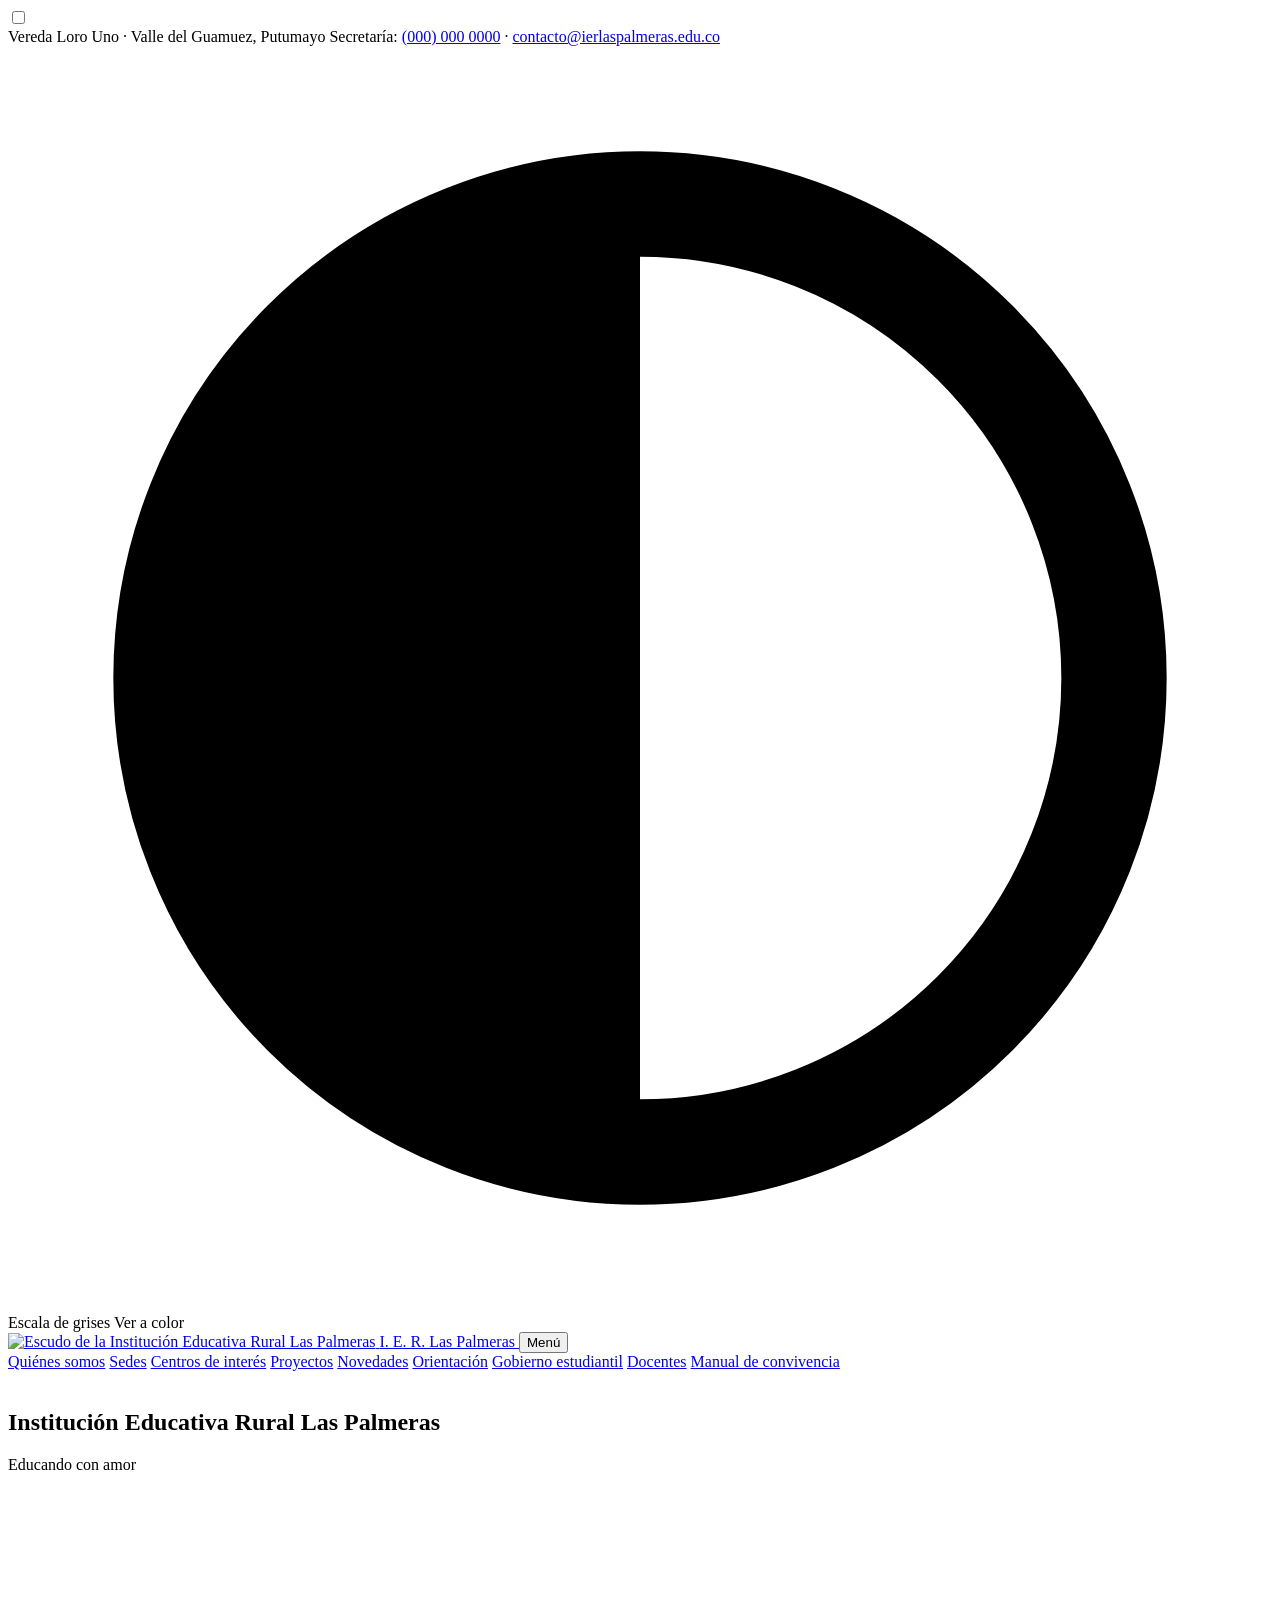
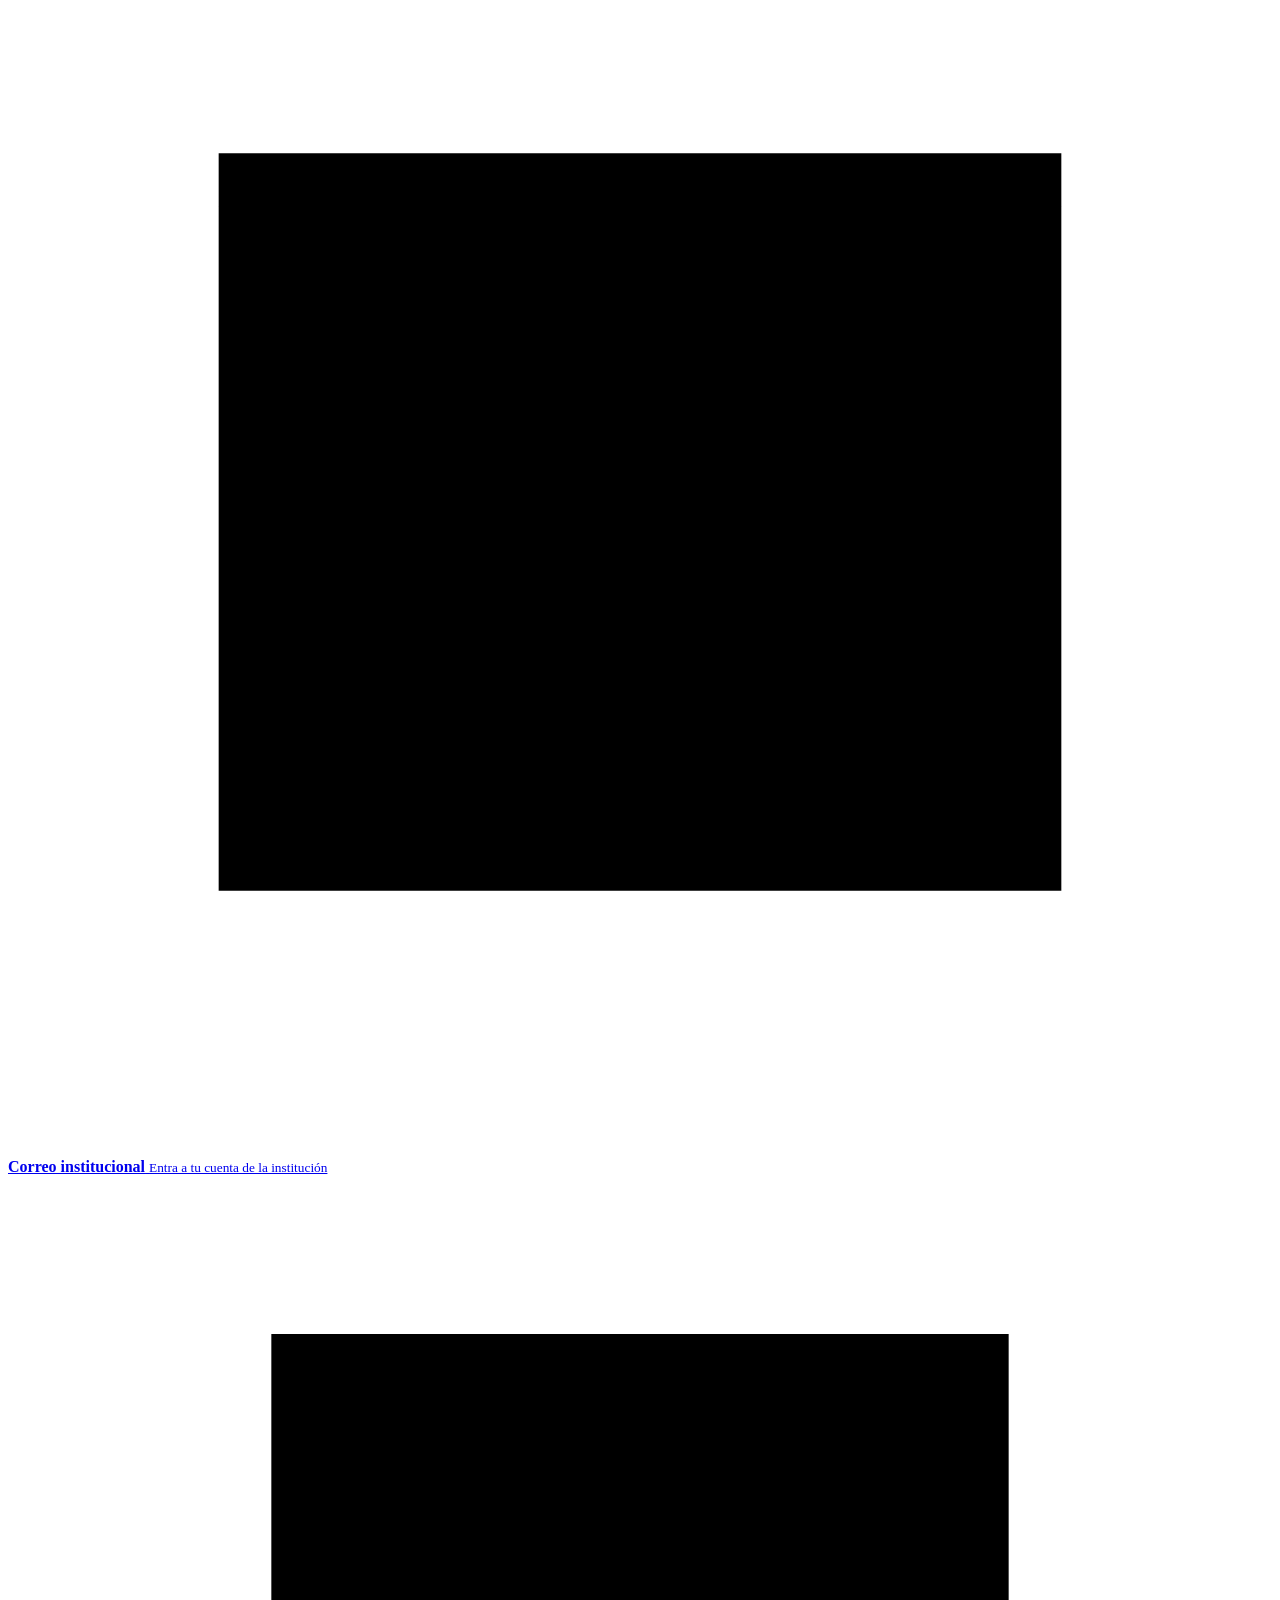
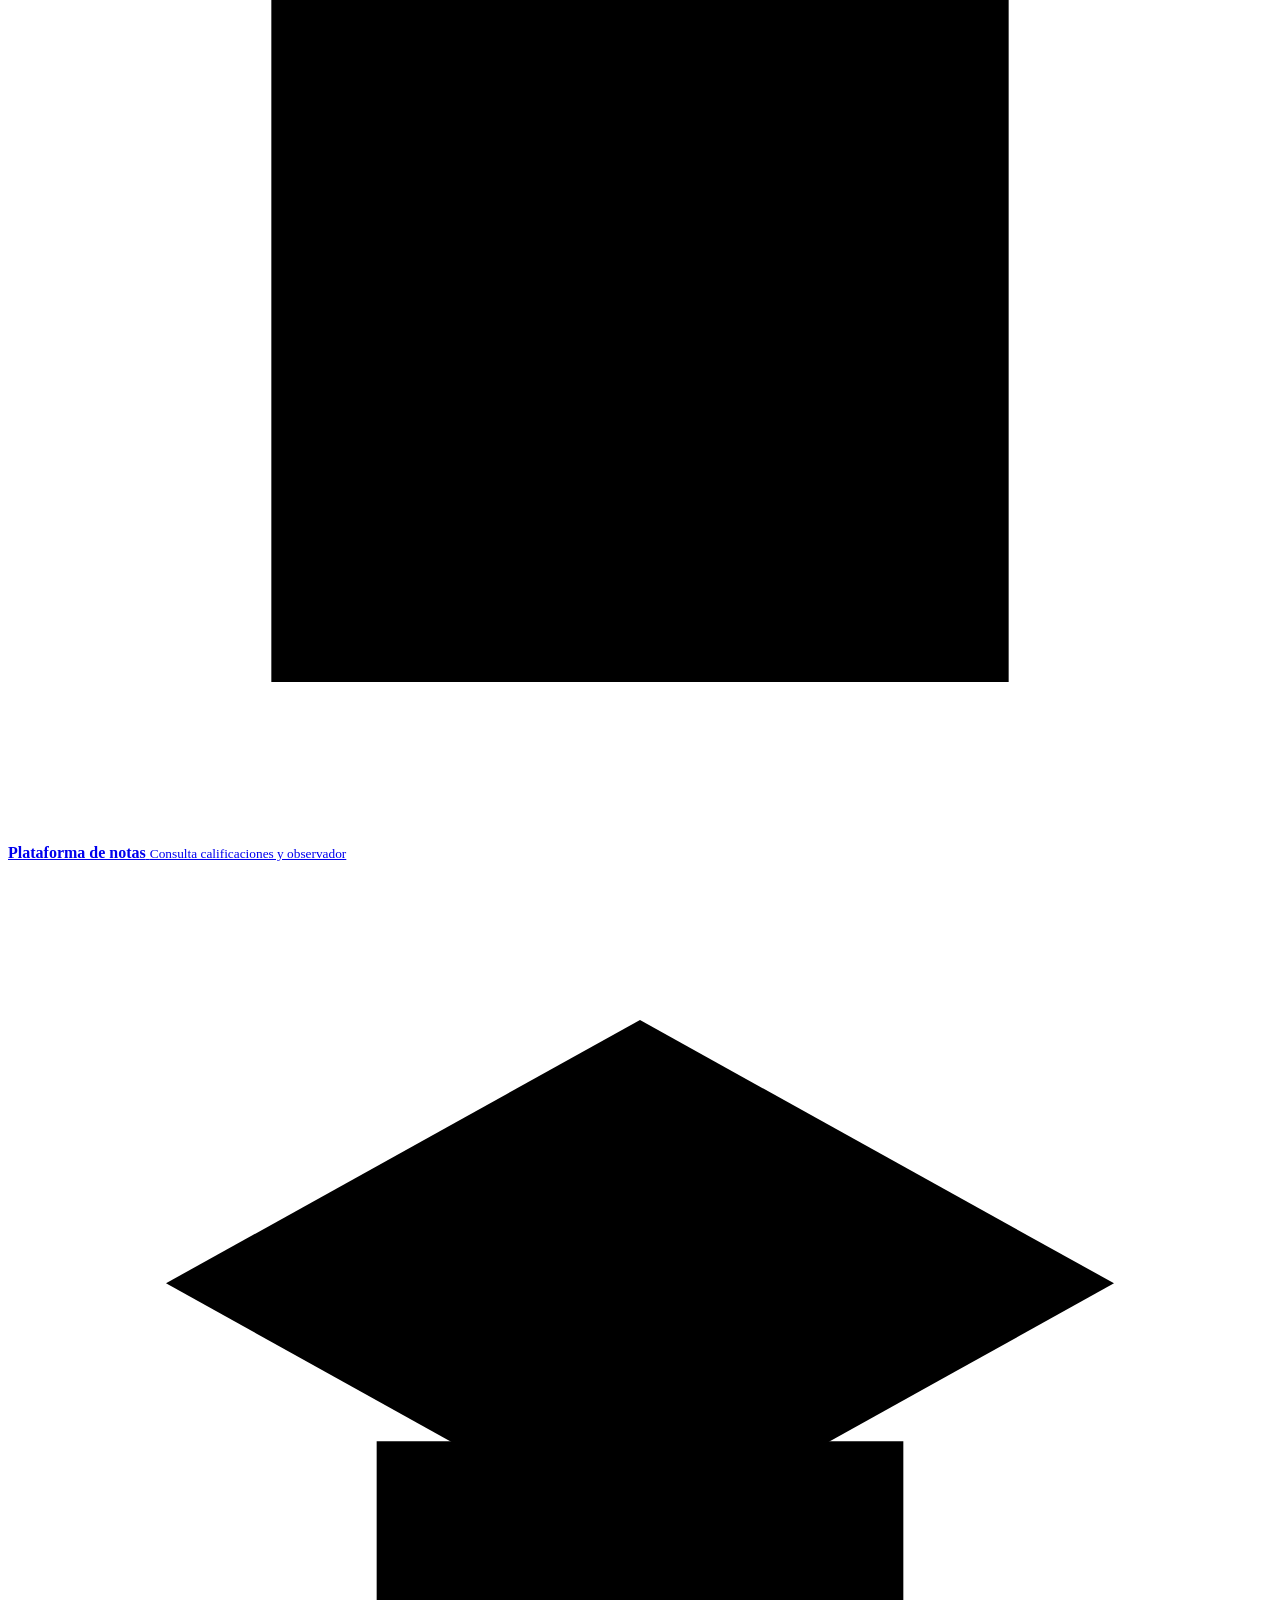
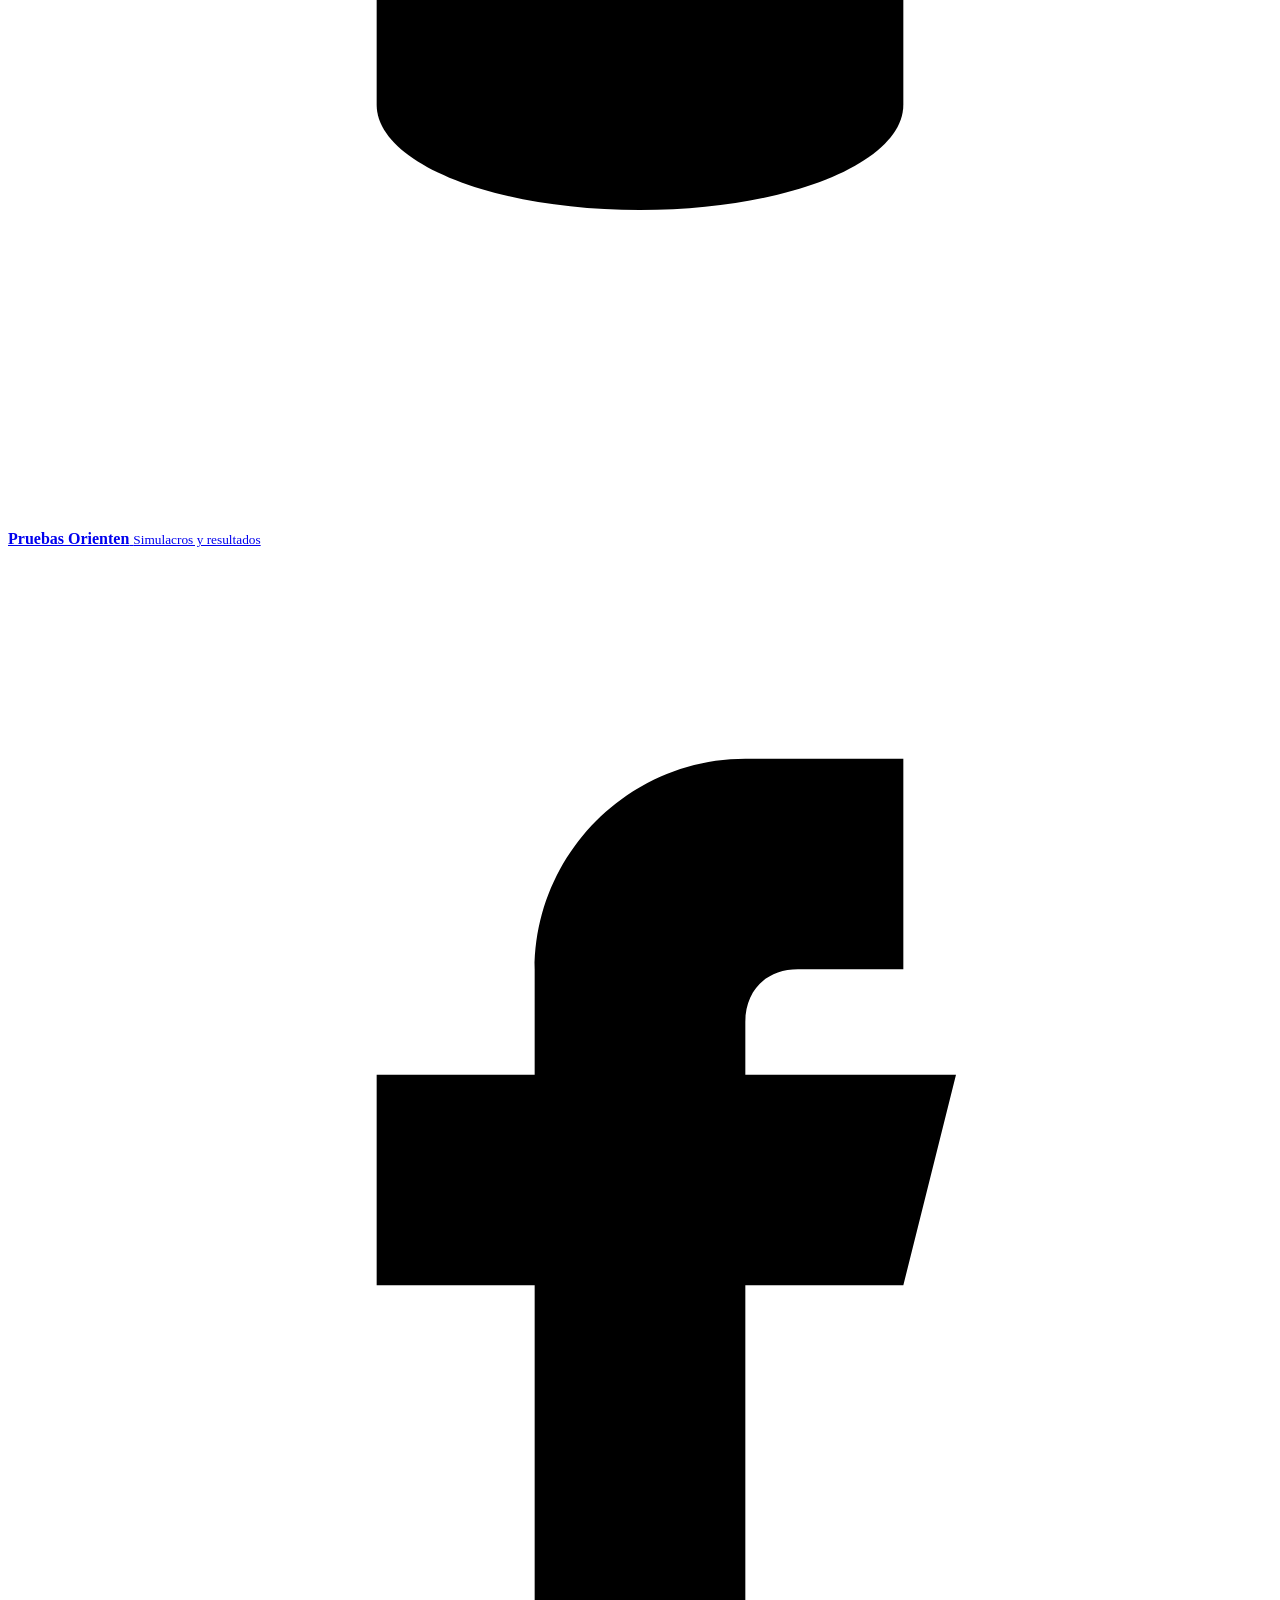
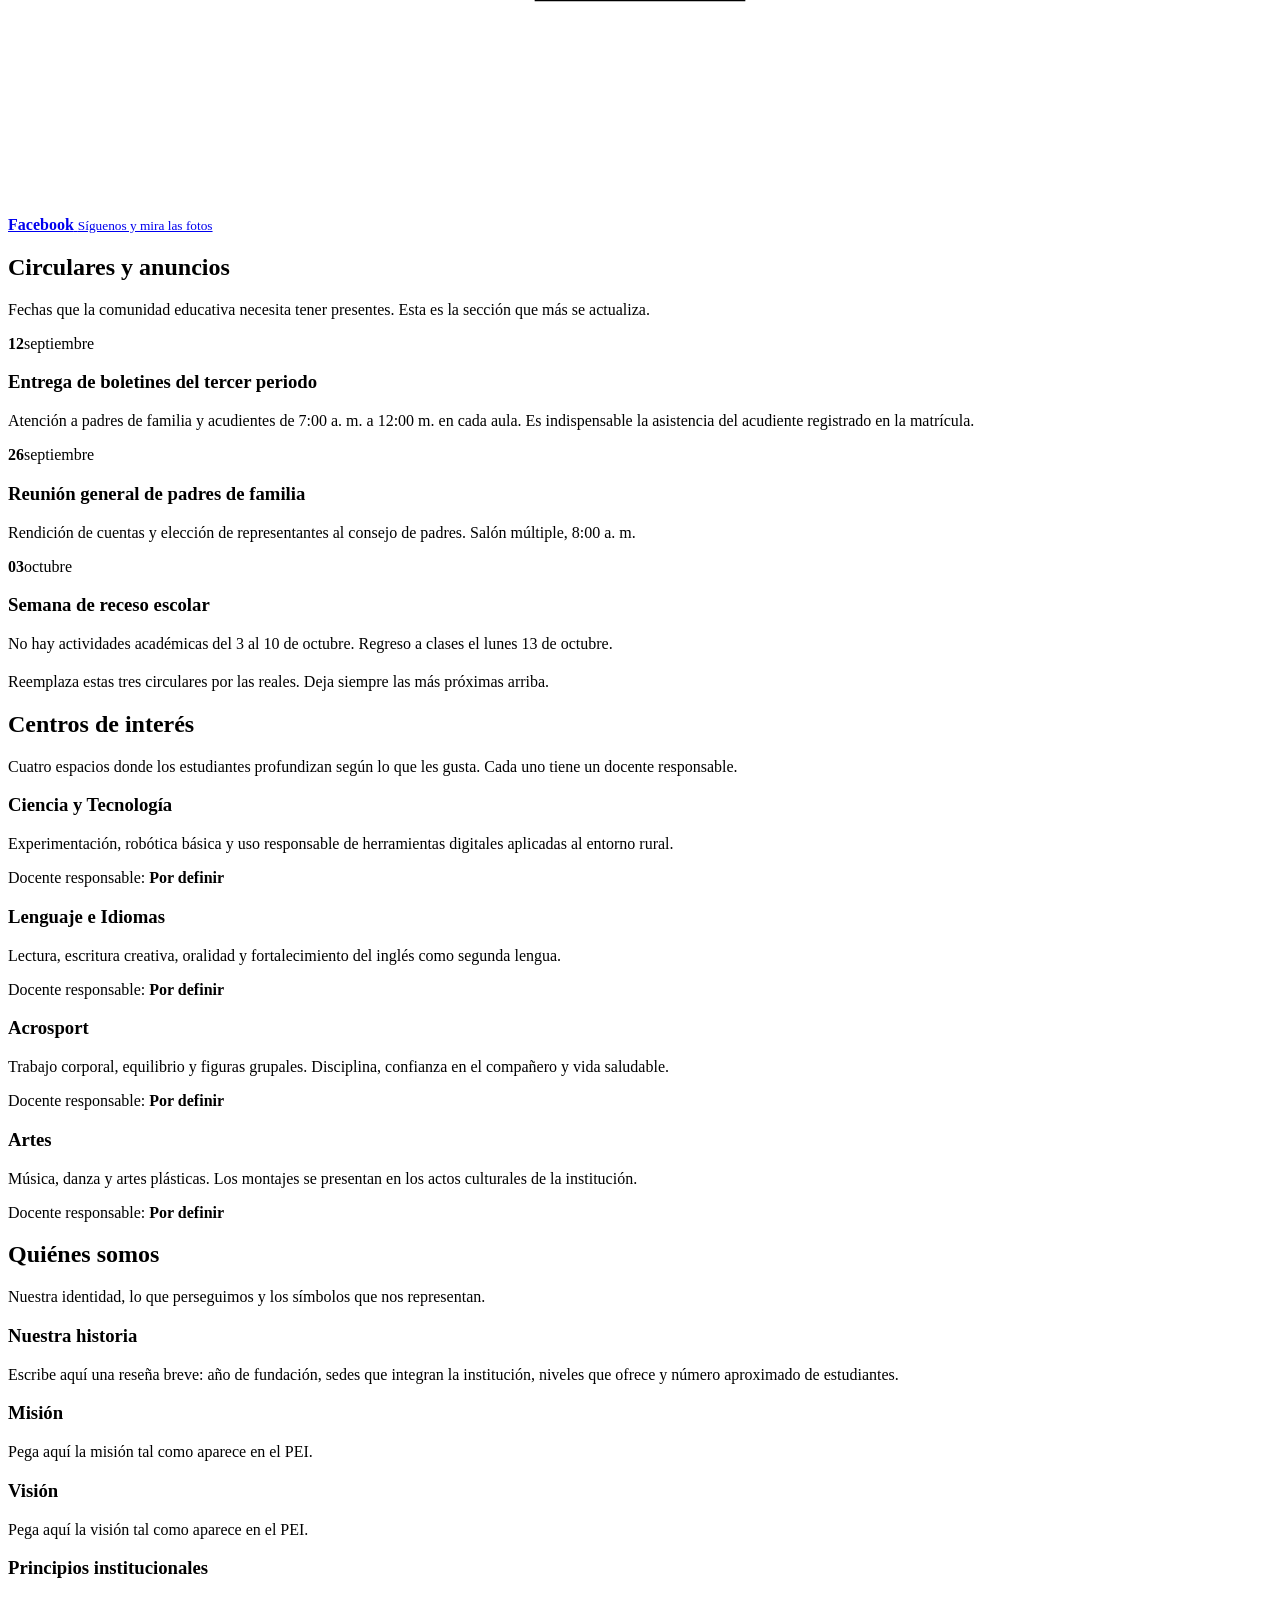
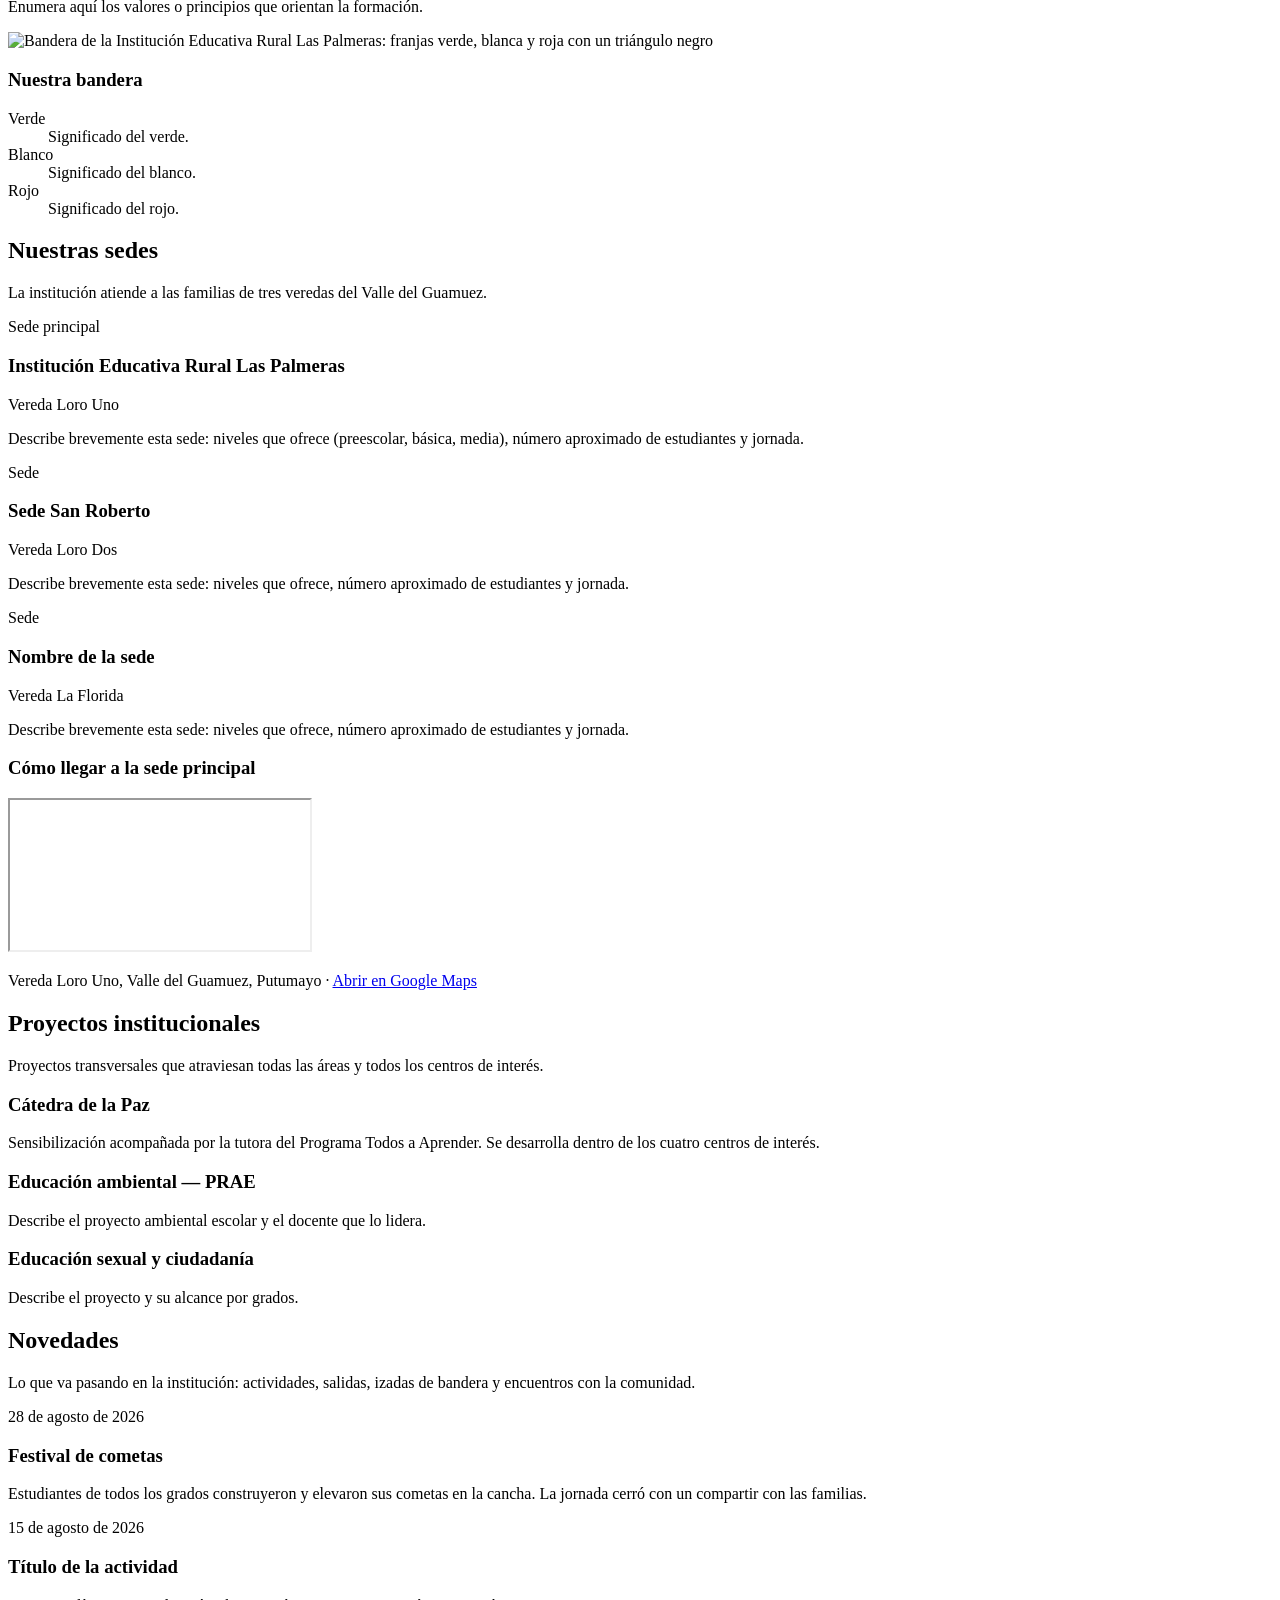
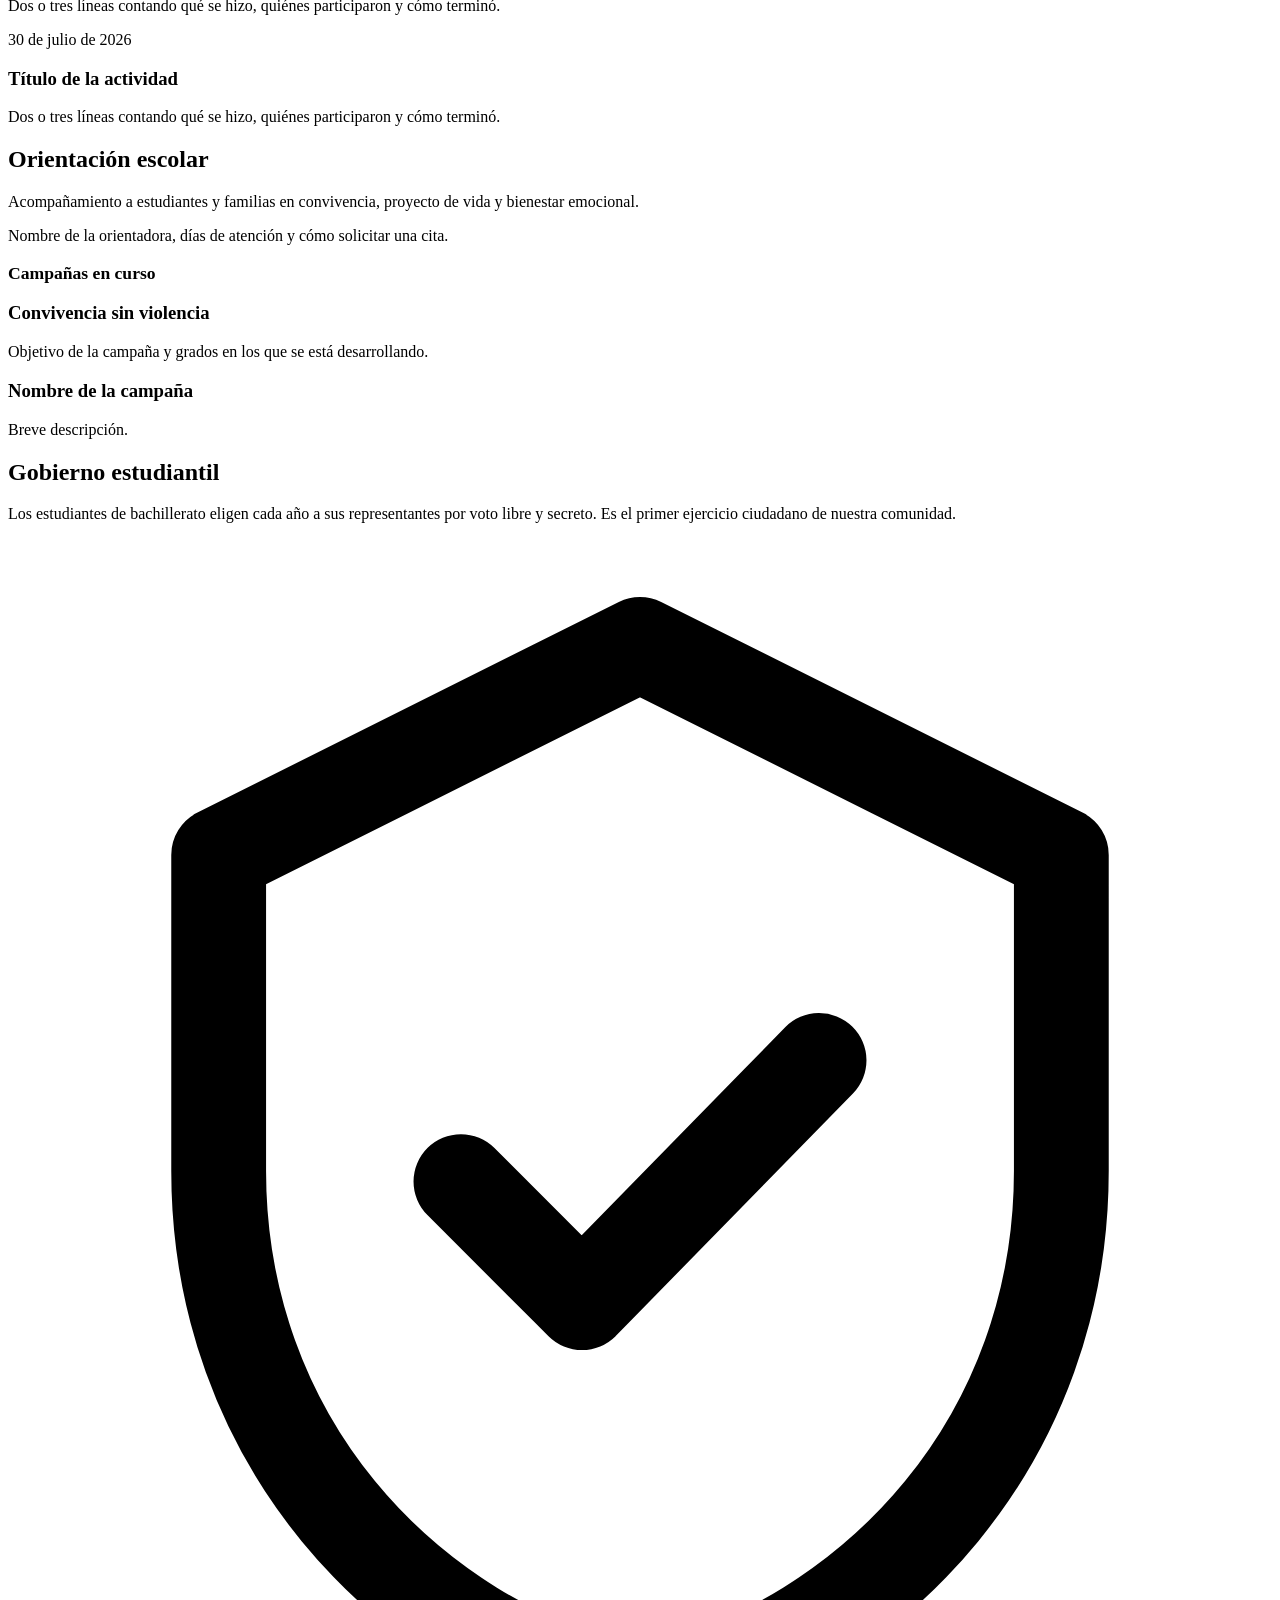
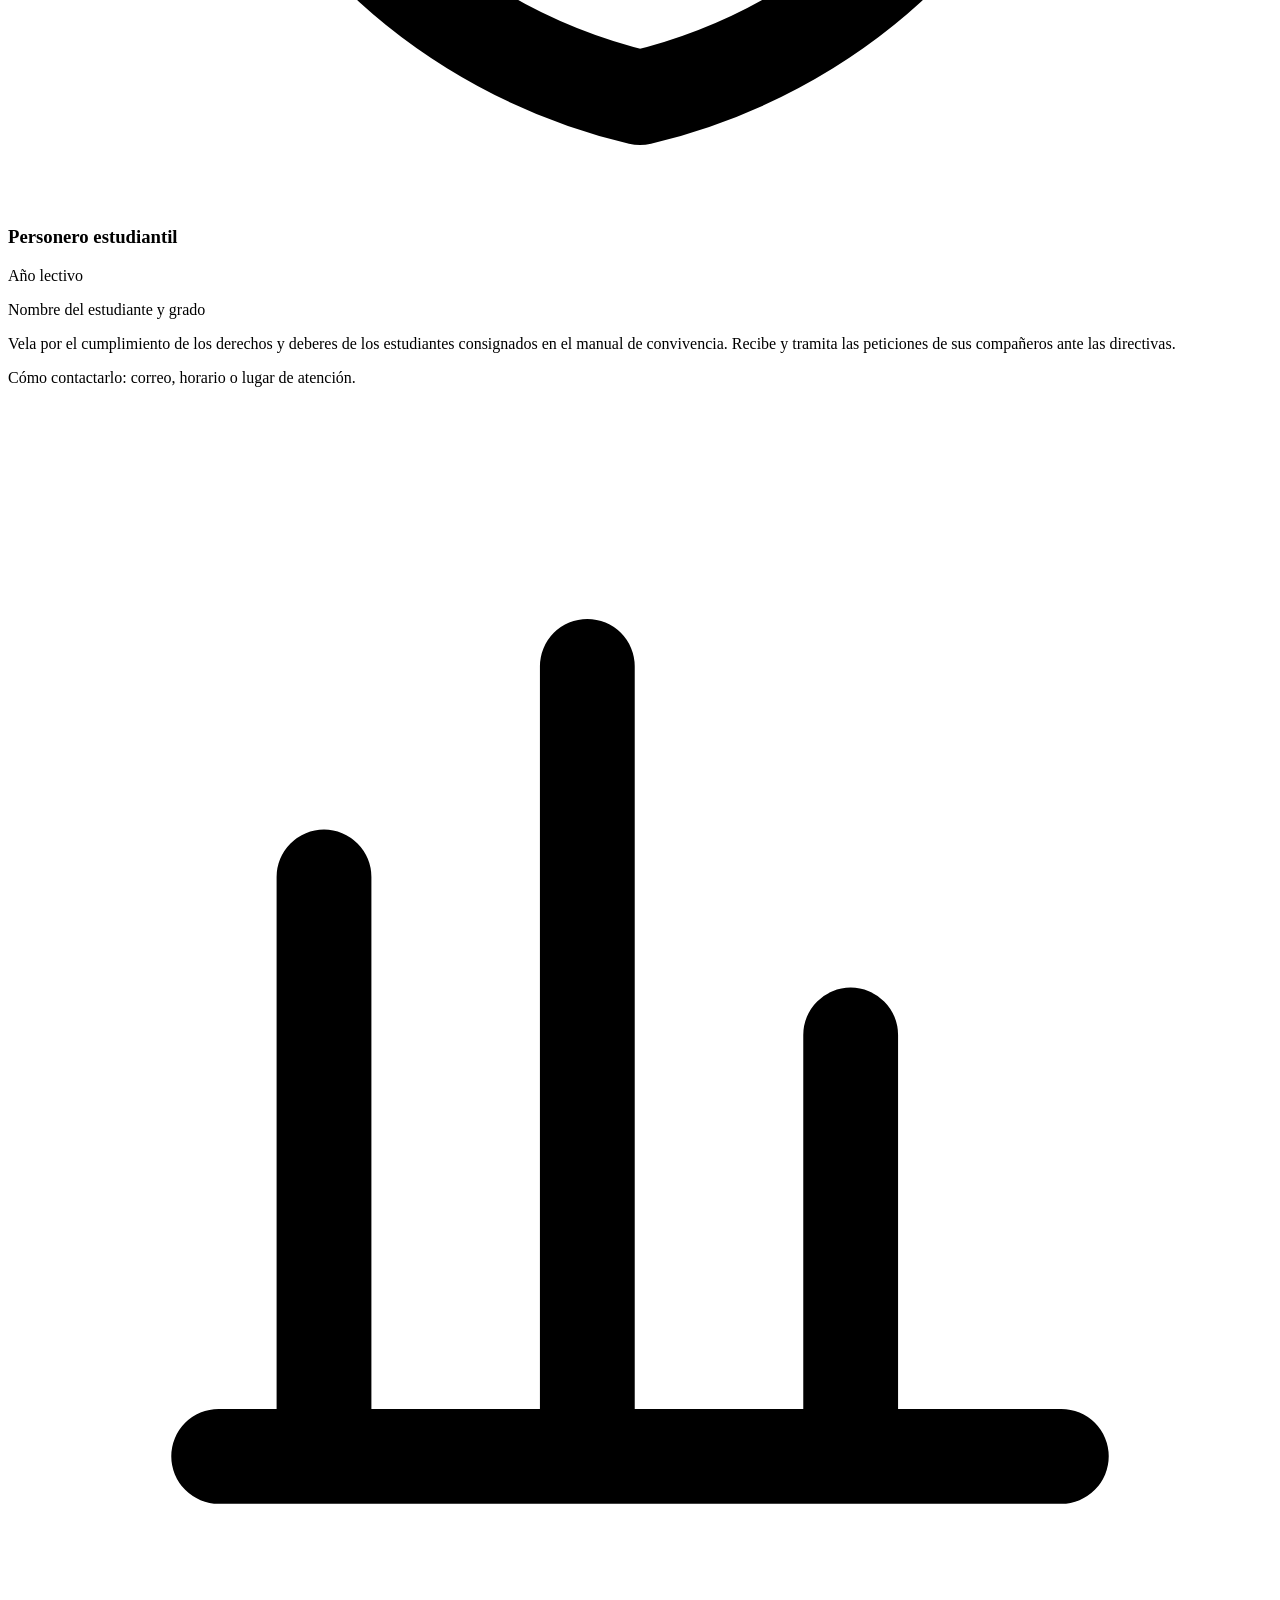
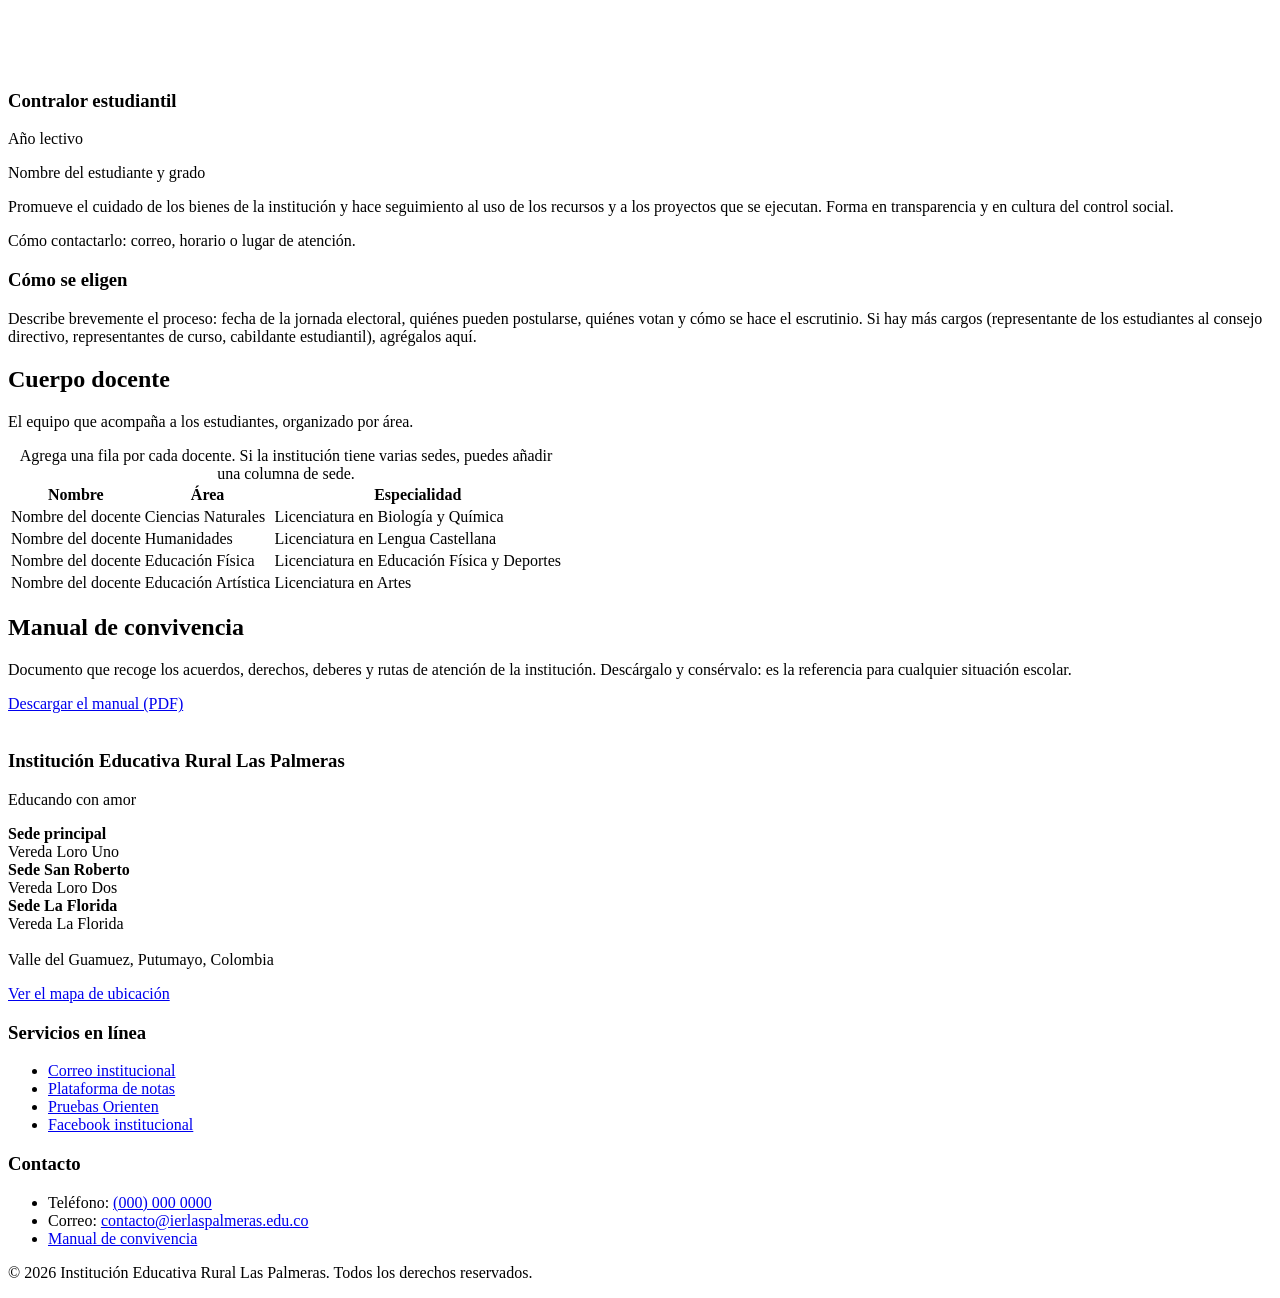
==== commit cfeef6db: "Add files via upload" ====
--- a/index.html
+++ b/index.html
@@ -5,11 +5,11 @@
 <meta name="viewport" content="width=device-width, initial-scale=1">
 <title>Institución Educativa Rural Las Palmeras</title>
 <meta name="description" content="Sitio oficial de la Institución Educativa Rural Las Palmeras. Centros de interés, circulares, proyectos institucionales, orientación escolar y manual de convivencia.">
-<link rel="icon" href="escudo.png">
+<link rel="icon" href="assets/img/escudo.png">
 <link rel="preconnect" href="https://fonts.googleapis.com">
 <link rel="preconnect" href="https://fonts.gstatic.com" crossorigin>
 <link href="https://fonts.googleapis.com/css2?family=Fraunces:opsz,wght@9..144,500;9..144,600;9..144,700&family=Source+Sans+3:wght@400;600;700&display=swap" rel="stylesheet">
-<link rel="stylesheet" href="estilos.css">
+<link rel="stylesheet" href="assets/css/estilos.css?v=20260831">
 </head>
 <body>
 
@@ -51,7 +51,7 @@
 <header class="cabecera">
   <div class="envoltura">
     <a class="marca" href="index.html">
-      <img src="escudo.png" alt="Escudo de la Institución Educativa Rural Las Palmeras">
+      <img src="assets/img/escudo.png" alt="Escudo de la Institución Educativa Rural Las Palmeras">
       <span>I. E. R. Las Palmeras</span>
     </a>
 
@@ -75,7 +75,7 @@
 <section class="portada">
   <span class="arista" aria-hidden="true"></span>
   <div class="envoltura">
-    <img src="escudo.png" alt="">
+    <img src="assets/img/escudo.png" alt="">
     <div>
       <h1>Institución Educativa Rural Las Palmeras</h1>
       <p class="lema">Educando con amor</p>
@@ -228,7 +228,7 @@
       </div>
 
       <aside class="bandera-ficha">
-        <img src="bandera.jpg" alt="Bandera de la Institución Educativa Rural Las Palmeras: franjas verde, blanca y roja con un triángulo negro">
+        <img src="assets/img/bandera.jpg" alt="Bandera de la Institución Educativa Rural Las Palmeras: franjas verde, blanca y roja con un triángulo negro">
         <h3>Nuestra bandera</h3>
         <dl>
           <dt class="color-verde">Verde</dt>
@@ -477,7 +477,7 @@
         <h2 style="font-size:1.5rem">Manual de convivencia</h2>
         <p>Documento que recoge los acuerdos, derechos, deberes y rutas de atención de la institución. Descárgalo y consérvalo: es la referencia para cualquier situación escolar.</p>
       </div>
-      <a class="boton" href="manual-de-convivencia.pdf">Descargar el manual (PDF)</a>
+      <a class="boton" href="documentos/manual-de-convivencia.pdf">Descargar el manual (PDF)</a>
     </div>
   </div>
 </section>
@@ -488,7 +488,7 @@
     <div class="pie-rejilla">
 
       <div class="pie-marca">
-        <img src="escudo.png" alt="">
+        <img src="assets/img/escudo.png" alt="">
         <div>
           <h3>Institución Educativa Rural Las Palmeras</h3>
           <p class="lema-pie">Educando con amor</p>
@@ -517,7 +517,7 @@
         <ul>
           <li>Teléfono: <a href="tel:+570000000000">(000) 000 0000</a></li>
           <li>Correo: <a href="mailto:contacto@ierlaspalmeras.edu.co">contacto@ierlaspalmeras.edu.co</a></li>
-          <li><a href="manual-de-convivencia.pdf">Manual de convivencia</a></li>
+          <li><a href="documentos/manual-de-convivencia.pdf">Manual de convivencia</a></li>
         </ul>
       </div>
 
